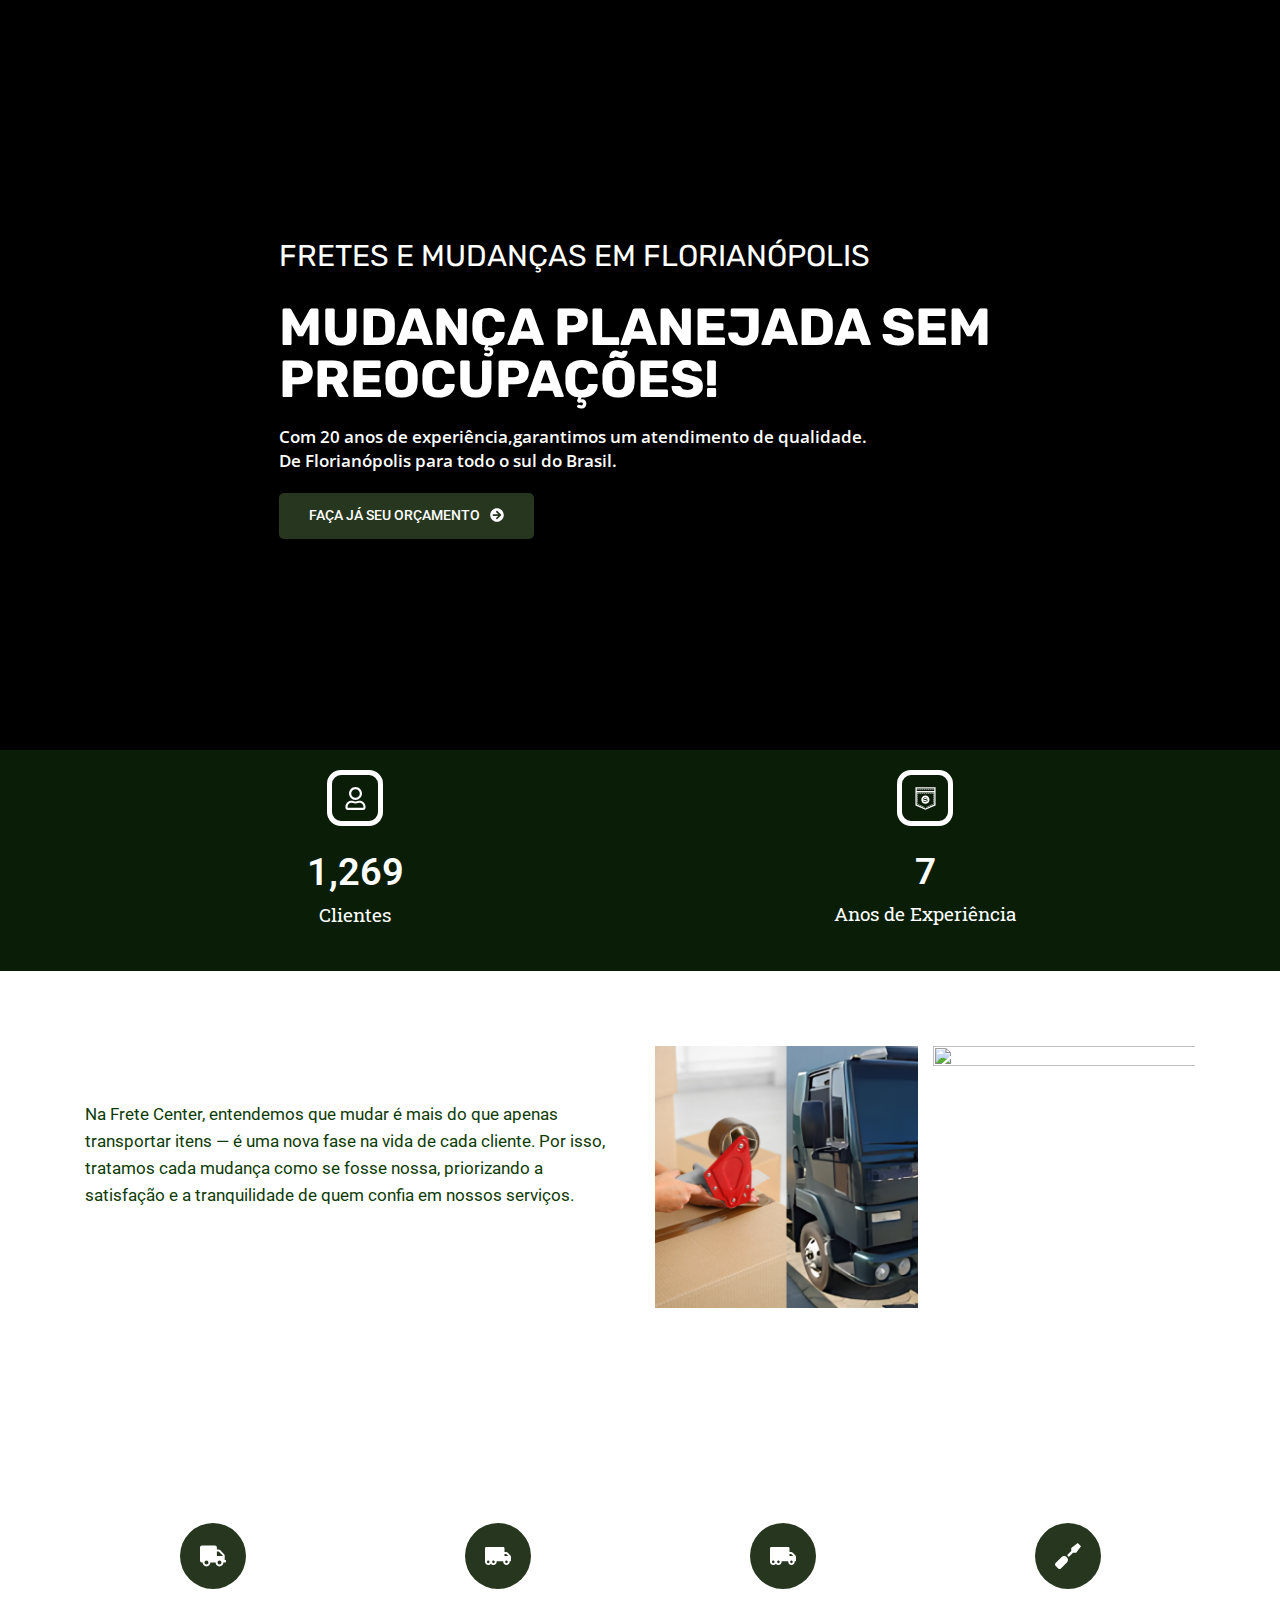
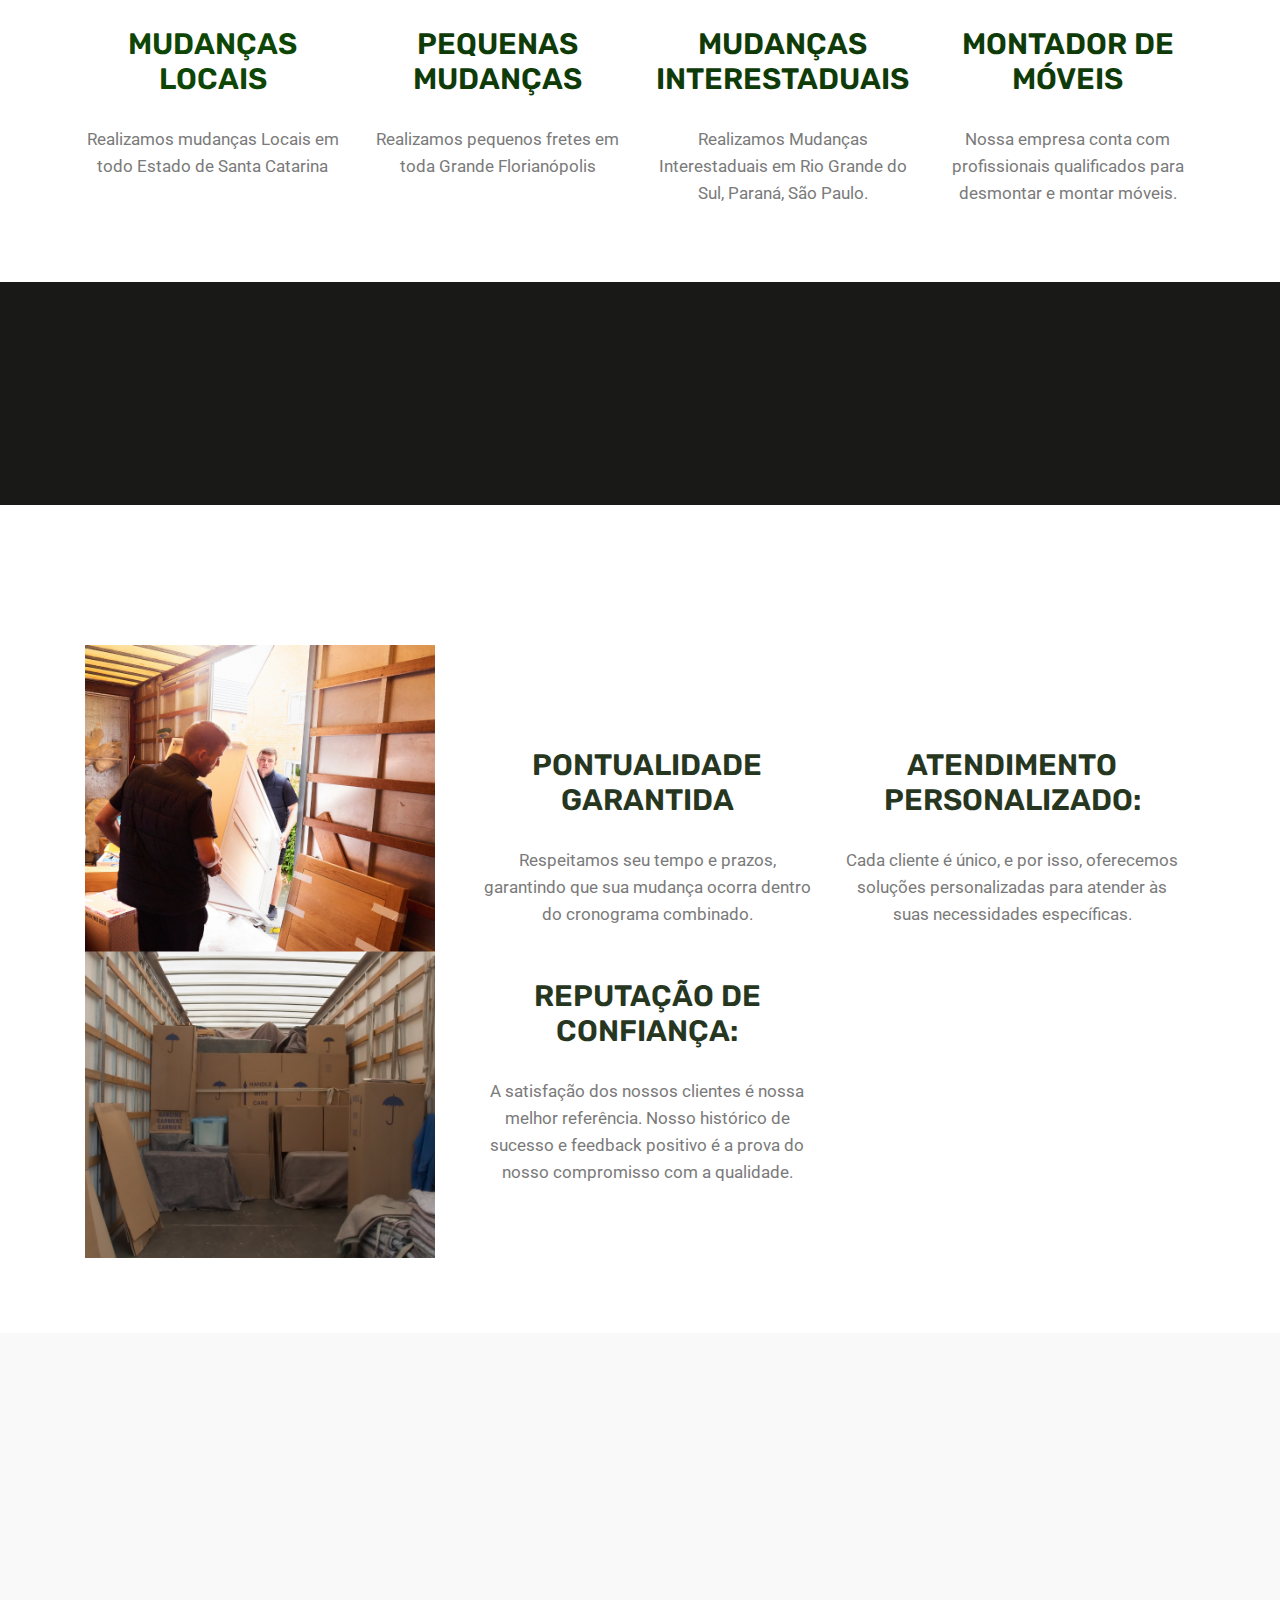
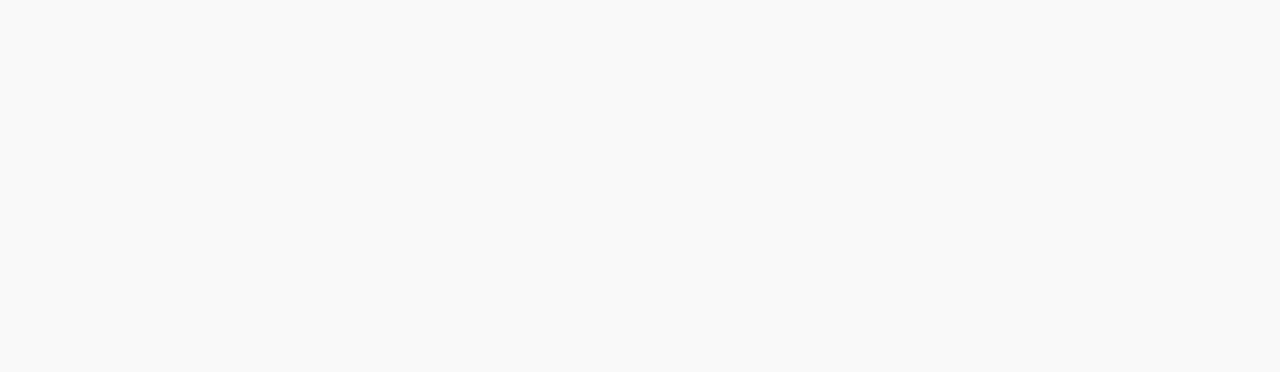
==== index.html @ ab7ad77b "Deploying" ====
<!DOCTYPE html>
<html lang="pt-BR">
<head>
	<meta charset="UTF-8">
			<title>Frete Center</title>
		<meta name="viewport" content="width=device-width, initial-scale=1">
<meta name="robots" content="max-image-preview:large">
<title>Frete Center</title>
<link rel="alternate" type="application/rss+xml" title="Feed para Frete Center &raquo;" href="/feed/">
<link rel="alternate" type="application/rss+xml" title="Feed de comentários para Frete Center &raquo;" href="/comments/feed/">
<script>
window._wpemojiSettings = {"baseUrl":"https:\/\/s.w.org\/images\/core\/emoji\/15.0.3\/72x72\/","ext":".png","svgUrl":"https:\/\/s.w.org\/images\/core\/emoji\/15.0.3\/svg\/","svgExt":".svg","source":{"concatemoji":"\/wp-includes\/js\/wp-emoji-release.min.js?ver=6.6.2"}};
/*! This file is auto-generated */
!function(i,n){var o,s,e;function c(e){try{var t={supportTests:e,timestamp:(new Date).valueOf()};sessionStorage.setItem(o,JSON.stringify(t))}catch(e){}}function p(e,t,n){e.clearRect(0,0,e.canvas.width,e.canvas.height),e.fillText(t,0,0);var t=new Uint32Array(e.getImageData(0,0,e.canvas.width,e.canvas.height).data),r=(e.clearRect(0,0,e.canvas.width,e.canvas.height),e.fillText(n,0,0),new Uint32Array(e.getImageData(0,0,e.canvas.width,e.canvas.height).data));return t.every(function(e,t){return e===r[t]})}function u(e,t,n){switch(t){case"flag":return n(e,"🏳️‍⚧️","🏳️​⚧️")?!1:!n(e,"🇺🇳","🇺​🇳")&&!n(e,"🏴󠁧󠁢󠁥󠁮󠁧󠁿","🏴​󠁧​󠁢​󠁥​󠁮​󠁧​󠁿");case"emoji":return!n(e,"🐦‍⬛","🐦​⬛")}return!1}function f(e,t,n){var r="undefined"!=typeof WorkerGlobalScope&&self instanceof WorkerGlobalScope?new OffscreenCanvas(300,150):i.createElement("canvas"),a=r.getContext("2d",{willReadFrequently:!0}),o=(a.textBaseline="top",a.font="600 32px Arial",{});return e.forEach(function(e){o[e]=t(a,e,n)}),o}function t(e){var t=i.createElement("script");t.src=e,t.defer=!0,i.head.appendChild(t)}"undefined"!=typeof Promise&&(o="wpEmojiSettingsSupports",s=["flag","emoji"],n.supports={everything:!0,everythingExceptFlag:!0},e=new Promise(function(e){i.addEventListener("DOMContentLoaded",e,{once:!0})}),new Promise(function(t){var n=function(){try{var e=JSON.parse(sessionStorage.getItem(o));if("object"==typeof e&&"number"==typeof e.timestamp&&(new Date).valueOf()<e.timestamp+604800&&"object"==typeof e.supportTests)return e.supportTests}catch(e){}return null}();if(!n){if("undefined"!=typeof Worker&&"undefined"!=typeof OffscreenCanvas&&"undefined"!=typeof URL&&URL.createObjectURL&&"undefined"!=typeof Blob)try{var e="postMessage("+f.toString()+"("+[JSON.stringify(s),u.toString(),p.toString()].join(",")+"));",r=new Blob([e],{type:"text/javascript"}),a=new Worker(URL.createObjectURL(r),{name:"wpTestEmojiSupports"});return void(a.onmessage=function(e){c(n=e.data),a.terminate(),t(n)})}catch(e){}c(n=f(s,u,p))}t(n)}).then(function(e){for(var t in e)n.supports[t]=e[t],n.supports.everything=n.supports.everything&&n.supports[t],"flag"!==t&&(n.supports.everythingExceptFlag=n.supports.everythingExceptFlag&&n.supports[t]);n.supports.everythingExceptFlag=n.supports.everythingExceptFlag&&!n.supports.flag,n.DOMReady=!1,n.readyCallback=function(){n.DOMReady=!0}}).then(function(){return e}).then(function(){var e;n.supports.everything||(n.readyCallback(),(e=n.source||{}).concatemoji?t(e.concatemoji):e.wpemoji&&e.twemoji&&(t(e.twemoji),t(e.wpemoji)))}))}((window,document),window._wpemojiSettings);
</script>
<style id="wp-emoji-styles-inline-css">img.wp-smiley, img.emoji {
		display: inline !important;
		border: none !important;
		box-shadow: none !important;
		height: 1em !important;
		width: 1em !important;
		margin: 0 0.07em !important;
		vertical-align: -0.1em !important;
		background: none !important;
		padding: 0 !important;
	}</style>
<style id="wp-block-library-inline-css">:root{--wp-admin-theme-color:#007cba;--wp-admin-theme-color--rgb:0,124,186;--wp-admin-theme-color-darker-10:#006ba1;--wp-admin-theme-color-darker-10--rgb:0,107,161;--wp-admin-theme-color-darker-20:#005a87;--wp-admin-theme-color-darker-20--rgb:0,90,135;--wp-admin-border-width-focus:2px;--wp-block-synced-color:#7a00df;--wp-block-synced-color--rgb:122,0,223;--wp-bound-block-color:var(--wp-block-synced-color)}@media (min-resolution:192dpi){:root{--wp-admin-border-width-focus:1.5px}}.wp-element-button{cursor:pointer}:root{--wp--preset--font-size--normal:16px;--wp--preset--font-size--huge:42px}:root .has-very-light-gray-background-color{background-color:#eee}:root .has-very-dark-gray-background-color{background-color:#313131}:root .has-very-light-gray-color{color:#eee}:root .has-very-dark-gray-color{color:#313131}:root .has-vivid-green-cyan-to-vivid-cyan-blue-gradient-background{background:linear-gradient(135deg,#00d084,#0693e3)}:root .has-purple-crush-gradient-background{background:linear-gradient(135deg,#34e2e4,#4721fb 50%,#ab1dfe)}:root .has-hazy-dawn-gradient-background{background:linear-gradient(135deg,#faaca8,#dad0ec)}:root .has-subdued-olive-gradient-background{background:linear-gradient(135deg,#fafae1,#67a671)}:root .has-atomic-cream-gradient-background{background:linear-gradient(135deg,#fdd79a,#004a59)}:root .has-nightshade-gradient-background{background:linear-gradient(135deg,#330968,#31cdcf)}:root .has-midnight-gradient-background{background:linear-gradient(135deg,#020381,#2874fc)}.has-regular-font-size{font-size:1em}.has-larger-font-size{font-size:2.625em}.has-normal-font-size{font-size:var(--wp--preset--font-size--normal)}.has-huge-font-size{font-size:var(--wp--preset--font-size--huge)}.has-text-align-center{text-align:center}.has-text-align-left{text-align:left}.has-text-align-right{text-align:right}#end-resizable-editor-section{display:none}.aligncenter{clear:both}.items-justified-left{justify-content:flex-start}.items-justified-center{justify-content:center}.items-justified-right{justify-content:flex-end}.items-justified-space-between{justify-content:space-between}.screen-reader-text{border:0;clip:rect(1px,1px,1px,1px);clip-path:inset(50%);height:1px;margin:-1px;overflow:hidden;padding:0;position:absolute;width:1px;word-wrap:normal!important}.screen-reader-text:focus{background-color:#ddd;clip:auto!important;clip-path:none;color:#444;display:block;font-size:1em;height:auto;left:5px;line-height:normal;padding:15px 23px 14px;text-decoration:none;top:5px;width:auto;z-index:100000}html :where(.has-border-color){border-style:solid}html :where([style*=border-top-color]){border-top-style:solid}html :where([style*=border-right-color]){border-right-style:solid}html :where([style*=border-bottom-color]){border-bottom-style:solid}html :where([style*=border-left-color]){border-left-style:solid}html :where([style*=border-width]){border-style:solid}html :where([style*=border-top-width]){border-top-style:solid}html :where([style*=border-right-width]){border-right-style:solid}html :where([style*=border-bottom-width]){border-bottom-style:solid}html :where([style*=border-left-width]){border-left-style:solid}html :where(img[class*=wp-image-]){height:auto;max-width:100%}:where(figure){margin:0 0 1em}html :where(.is-position-sticky){--wp-admin--admin-bar--position-offset:var(--wp-admin--admin-bar--height,0px)}@media screen and (max-width:600px){html :where(.is-position-sticky){--wp-admin--admin-bar--position-offset:0px}}</style>
<style id="global-styles-inline-css">:root{--wp--preset--aspect-ratio--square: 1;--wp--preset--aspect-ratio--4-3: 4/3;--wp--preset--aspect-ratio--3-4: 3/4;--wp--preset--aspect-ratio--3-2: 3/2;--wp--preset--aspect-ratio--2-3: 2/3;--wp--preset--aspect-ratio--16-9: 16/9;--wp--preset--aspect-ratio--9-16: 9/16;--wp--preset--color--black: #000000;--wp--preset--color--cyan-bluish-gray: #abb8c3;--wp--preset--color--white: #ffffff;--wp--preset--color--pale-pink: #f78da7;--wp--preset--color--vivid-red: #cf2e2e;--wp--preset--color--luminous-vivid-orange: #ff6900;--wp--preset--color--luminous-vivid-amber: #fcb900;--wp--preset--color--light-green-cyan: #7bdcb5;--wp--preset--color--vivid-green-cyan: #00d084;--wp--preset--color--pale-cyan-blue: #8ed1fc;--wp--preset--color--vivid-cyan-blue: #0693e3;--wp--preset--color--vivid-purple: #9b51e0;--wp--preset--color--base: #f9f9f9;--wp--preset--color--base-2: #ffffff;--wp--preset--color--contrast: #111111;--wp--preset--color--contrast-2: #636363;--wp--preset--color--contrast-3: #A4A4A4;--wp--preset--color--accent: #cfcabe;--wp--preset--color--accent-2: #c2a990;--wp--preset--color--accent-3: #d8613c;--wp--preset--color--accent-4: #b1c5a4;--wp--preset--color--accent-5: #b5bdbc;--wp--preset--gradient--vivid-cyan-blue-to-vivid-purple: linear-gradient(135deg,rgba(6,147,227,1) 0%,rgb(155,81,224) 100%);--wp--preset--gradient--light-green-cyan-to-vivid-green-cyan: linear-gradient(135deg,rgb(122,220,180) 0%,rgb(0,208,130) 100%);--wp--preset--gradient--luminous-vivid-amber-to-luminous-vivid-orange: linear-gradient(135deg,rgba(252,185,0,1) 0%,rgba(255,105,0,1) 100%);--wp--preset--gradient--luminous-vivid-orange-to-vivid-red: linear-gradient(135deg,rgba(255,105,0,1) 0%,rgb(207,46,46) 100%);--wp--preset--gradient--very-light-gray-to-cyan-bluish-gray: linear-gradient(135deg,rgb(238,238,238) 0%,rgb(169,184,195) 100%);--wp--preset--gradient--cool-to-warm-spectrum: linear-gradient(135deg,rgb(74,234,220) 0%,rgb(151,120,209) 20%,rgb(207,42,186) 40%,rgb(238,44,130) 60%,rgb(251,105,98) 80%,rgb(254,248,76) 100%);--wp--preset--gradient--blush-light-purple: linear-gradient(135deg,rgb(255,206,236) 0%,rgb(152,150,240) 100%);--wp--preset--gradient--blush-bordeaux: linear-gradient(135deg,rgb(254,205,165) 0%,rgb(254,45,45) 50%,rgb(107,0,62) 100%);--wp--preset--gradient--luminous-dusk: linear-gradient(135deg,rgb(255,203,112) 0%,rgb(199,81,192) 50%,rgb(65,88,208) 100%);--wp--preset--gradient--pale-ocean: linear-gradient(135deg,rgb(255,245,203) 0%,rgb(182,227,212) 50%,rgb(51,167,181) 100%);--wp--preset--gradient--electric-grass: linear-gradient(135deg,rgb(202,248,128) 0%,rgb(113,206,126) 100%);--wp--preset--gradient--midnight: linear-gradient(135deg,rgb(2,3,129) 0%,rgb(40,116,252) 100%);--wp--preset--gradient--gradient-1: linear-gradient(to bottom, #cfcabe 0%, #F9F9F9 100%);--wp--preset--gradient--gradient-2: linear-gradient(to bottom, #C2A990 0%, #F9F9F9 100%);--wp--preset--gradient--gradient-3: linear-gradient(to bottom, #D8613C 0%, #F9F9F9 100%);--wp--preset--gradient--gradient-4: linear-gradient(to bottom, #B1C5A4 0%, #F9F9F9 100%);--wp--preset--gradient--gradient-5: linear-gradient(to bottom, #B5BDBC 0%, #F9F9F9 100%);--wp--preset--gradient--gradient-6: linear-gradient(to bottom, #A4A4A4 0%, #F9F9F9 100%);--wp--preset--gradient--gradient-7: linear-gradient(to bottom, #cfcabe 50%, #F9F9F9 50%);--wp--preset--gradient--gradient-8: linear-gradient(to bottom, #C2A990 50%, #F9F9F9 50%);--wp--preset--gradient--gradient-9: linear-gradient(to bottom, #D8613C 50%, #F9F9F9 50%);--wp--preset--gradient--gradient-10: linear-gradient(to bottom, #B1C5A4 50%, #F9F9F9 50%);--wp--preset--gradient--gradient-11: linear-gradient(to bottom, #B5BDBC 50%, #F9F9F9 50%);--wp--preset--gradient--gradient-12: linear-gradient(to bottom, #A4A4A4 50%, #F9F9F9 50%);--wp--preset--font-size--small: 0.9rem;--wp--preset--font-size--medium: 1.05rem;--wp--preset--font-size--large: clamp(1.39rem, 1.39rem + ((1vw - 0.2rem) * 0.767), 1.85rem);--wp--preset--font-size--x-large: clamp(1.85rem, 1.85rem + ((1vw - 0.2rem) * 1.083), 2.5rem);--wp--preset--font-size--xx-large: clamp(2.5rem, 2.5rem + ((1vw - 0.2rem) * 1.283), 3.27rem);--wp--preset--font-family--body: "Inter", sans-serif;--wp--preset--font-family--heading: Cardo;--wp--preset--font-family--system-sans-serif: -apple-system, BlinkMacSystemFont, avenir next, avenir, segoe ui, helvetica neue, helvetica, Cantarell, Ubuntu, roboto, noto, arial, sans-serif;--wp--preset--font-family--system-serif: Iowan Old Style, Apple Garamond, Baskerville, Times New Roman, Droid Serif, Times, Source Serif Pro, serif, Apple Color Emoji, Segoe UI Emoji, Segoe UI Symbol;--wp--preset--spacing--20: min(1.5rem, 2vw);--wp--preset--spacing--30: min(2.5rem, 3vw);--wp--preset--spacing--40: min(4rem, 5vw);--wp--preset--spacing--50: min(6.5rem, 8vw);--wp--preset--spacing--60: min(10.5rem, 13vw);--wp--preset--spacing--70: 3.38rem;--wp--preset--spacing--80: 5.06rem;--wp--preset--spacing--10: 1rem;--wp--preset--shadow--natural: 6px 6px 9px rgba(0, 0, 0, 0.2);--wp--preset--shadow--deep: 12px 12px 50px rgba(0, 0, 0, 0.4);--wp--preset--shadow--sharp: 6px 6px 0px rgba(0, 0, 0, 0.2);--wp--preset--shadow--outlined: 6px 6px 0px -3px rgba(255, 255, 255, 1), 6px 6px rgba(0, 0, 0, 1);--wp--preset--shadow--crisp: 6px 6px 0px rgba(0, 0, 0, 1);}:root { --wp--style--global--content-size: 620px;--wp--style--global--wide-size: 1280px; }:where(body) { margin: 0; }.wp-site-blocks { padding-top: var(--wp--style--root--padding-top); padding-bottom: var(--wp--style--root--padding-bottom); }.has-global-padding { padding-right: var(--wp--style--root--padding-right); padding-left: var(--wp--style--root--padding-left); }.has-global-padding > .alignfull { margin-right: calc(var(--wp--style--root--padding-right) * -1); margin-left: calc(var(--wp--style--root--padding-left) * -1); }.has-global-padding :where(:not(.alignfull.is-layout-flow) > .has-global-padding:not(.wp-block-block, .alignfull)) { padding-right: 0; padding-left: 0; }.has-global-padding :where(:not(.alignfull.is-layout-flow) > .has-global-padding:not(.wp-block-block, .alignfull)) > .alignfull { margin-left: 0; margin-right: 0; }.wp-site-blocks > .alignleft { float: left; margin-right: 2em; }.wp-site-blocks > .alignright { float: right; margin-left: 2em; }.wp-site-blocks > .aligncenter { justify-content: center; margin-left: auto; margin-right: auto; }:where(.wp-site-blocks) > * { margin-block-start: 1.2rem; margin-block-end: 0; }:where(.wp-site-blocks) > :first-child { margin-block-start: 0; }:where(.wp-site-blocks) > :last-child { margin-block-end: 0; }:root { --wp--style--block-gap: 1.2rem; }:root :where(.is-layout-flow) > :first-child{margin-block-start: 0;}:root :where(.is-layout-flow) > :last-child{margin-block-end: 0;}:root :where(.is-layout-flow) > *{margin-block-start: 1.2rem;margin-block-end: 0;}:root :where(.is-layout-constrained) > :first-child{margin-block-start: 0;}:root :where(.is-layout-constrained) > :last-child{margin-block-end: 0;}:root :where(.is-layout-constrained) > *{margin-block-start: 1.2rem;margin-block-end: 0;}:root :where(.is-layout-flex){gap: 1.2rem;}:root :where(.is-layout-grid){gap: 1.2rem;}.is-layout-flow > .alignleft{float: left;margin-inline-start: 0;margin-inline-end: 2em;}.is-layout-flow > .alignright{float: right;margin-inline-start: 2em;margin-inline-end: 0;}.is-layout-flow > .aligncenter{margin-left: auto !important;margin-right: auto !important;}.is-layout-constrained > .alignleft{float: left;margin-inline-start: 0;margin-inline-end: 2em;}.is-layout-constrained > .alignright{float: right;margin-inline-start: 2em;margin-inline-end: 0;}.is-layout-constrained > .aligncenter{margin-left: auto !important;margin-right: auto !important;}.is-layout-constrained > :where(:not(.alignleft):not(.alignright):not(.alignfull)){max-width: var(--wp--style--global--content-size);margin-left: auto !important;margin-right: auto !important;}.is-layout-constrained > .alignwide{max-width: var(--wp--style--global--wide-size);}body .is-layout-flex{display: flex;}.is-layout-flex{flex-wrap: wrap;align-items: center;}.is-layout-flex > :is(*, div){margin: 0;}body .is-layout-grid{display: grid;}.is-layout-grid > :is(*, div){margin: 0;}body{background-color: var(--wp--preset--color--base);color: var(--wp--preset--color--contrast);font-family: var(--wp--preset--font-family--body);font-size: var(--wp--preset--font-size--medium);font-style: normal;font-weight: 400;line-height: 1.55;--wp--style--root--padding-top: 0px;--wp--style--root--padding-right: var(--wp--preset--spacing--50);--wp--style--root--padding-bottom: 0px;--wp--style--root--padding-left: var(--wp--preset--spacing--50);}a:where(:not(.wp-element-button)){color: var(--wp--preset--color--contrast);text-decoration: underline;}:root :where(a:where(:not(.wp-element-button)):hover){text-decoration: none;}h1, h2, h3, h4, h5, h6{color: var(--wp--preset--color--contrast);font-family: var(--wp--preset--font-family--heading);font-weight: 400;line-height: 1.2;}h1{font-size: var(--wp--preset--font-size--xx-large);line-height: 1.15;}h2{font-size: var(--wp--preset--font-size--x-large);}h3{font-size: var(--wp--preset--font-size--large);}h4{font-size: clamp(1.1rem, 1.1rem + ((1vw - 0.2rem) * 0.767), 1.5rem);}h5{font-size: var(--wp--preset--font-size--medium);}h6{font-size: var(--wp--preset--font-size--small);}:root :where(.wp-element-button, .wp-block-button__link){background-color: var(--wp--preset--color--contrast);border-radius: .33rem;border-color: var(--wp--preset--color--contrast);border-width: 0;color: var(--wp--preset--color--base);font-family: inherit;font-size: var(--wp--preset--font-size--small);font-style: normal;font-weight: 500;line-height: inherit;padding-top: 0.6rem;padding-right: 1rem;padding-bottom: 0.6rem;padding-left: 1rem;text-decoration: none;}:root :where(.wp-element-button:hover, .wp-block-button__link:hover){background-color: var(--wp--preset--color--contrast-2);border-color: var(--wp--preset--color--contrast-2);color: var(--wp--preset--color--base);}:root :where(.wp-element-button:focus, .wp-block-button__link:focus){background-color: var(--wp--preset--color--contrast-2);border-color: var(--wp--preset--color--contrast-2);color: var(--wp--preset--color--base);outline-color: var(--wp--preset--color--contrast);outline-offset: 2px;}:root :where(.wp-element-button:active, .wp-block-button__link:active){background-color: var(--wp--preset--color--contrast);color: var(--wp--preset--color--base);}:root :where(.wp-element-caption, .wp-block-audio figcaption, .wp-block-embed figcaption, .wp-block-gallery figcaption, .wp-block-image figcaption, .wp-block-table figcaption, .wp-block-video figcaption){color: var(--wp--preset--color--contrast-2);font-family: var(--wp--preset--font-family--body);font-size: 0.8rem;}.has-black-color{color: var(--wp--preset--color--black) !important;}.has-cyan-bluish-gray-color{color: var(--wp--preset--color--cyan-bluish-gray) !important;}.has-white-color{color: var(--wp--preset--color--white) !important;}.has-pale-pink-color{color: var(--wp--preset--color--pale-pink) !important;}.has-vivid-red-color{color: var(--wp--preset--color--vivid-red) !important;}.has-luminous-vivid-orange-color{color: var(--wp--preset--color--luminous-vivid-orange) !important;}.has-luminous-vivid-amber-color{color: var(--wp--preset--color--luminous-vivid-amber) !important;}.has-light-green-cyan-color{color: var(--wp--preset--color--light-green-cyan) !important;}.has-vivid-green-cyan-color{color: var(--wp--preset--color--vivid-green-cyan) !important;}.has-pale-cyan-blue-color{color: var(--wp--preset--color--pale-cyan-blue) !important;}.has-vivid-cyan-blue-color{color: var(--wp--preset--color--vivid-cyan-blue) !important;}.has-vivid-purple-color{color: var(--wp--preset--color--vivid-purple) !important;}.has-base-color{color: var(--wp--preset--color--base) !important;}.has-base-2-color{color: var(--wp--preset--color--base-2) !important;}.has-contrast-color{color: var(--wp--preset--color--contrast) !important;}.has-contrast-2-color{color: var(--wp--preset--color--contrast-2) !important;}.has-contrast-3-color{color: var(--wp--preset--color--contrast-3) !important;}.has-accent-color{color: var(--wp--preset--color--accent) !important;}.has-accent-2-color{color: var(--wp--preset--color--accent-2) !important;}.has-accent-3-color{color: var(--wp--preset--color--accent-3) !important;}.has-accent-4-color{color: var(--wp--preset--color--accent-4) !important;}.has-accent-5-color{color: var(--wp--preset--color--accent-5) !important;}.has-black-background-color{background-color: var(--wp--preset--color--black) !important;}.has-cyan-bluish-gray-background-color{background-color: var(--wp--preset--color--cyan-bluish-gray) !important;}.has-white-background-color{background-color: var(--wp--preset--color--white) !important;}.has-pale-pink-background-color{background-color: var(--wp--preset--color--pale-pink) !important;}.has-vivid-red-background-color{background-color: var(--wp--preset--color--vivid-red) !important;}.has-luminous-vivid-orange-background-color{background-color: var(--wp--preset--color--luminous-vivid-orange) !important;}.has-luminous-vivid-amber-background-color{background-color: var(--wp--preset--color--luminous-vivid-amber) !important;}.has-light-green-cyan-background-color{background-color: var(--wp--preset--color--light-green-cyan) !important;}.has-vivid-green-cyan-background-color{background-color: var(--wp--preset--color--vivid-green-cyan) !important;}.has-pale-cyan-blue-background-color{background-color: var(--wp--preset--color--pale-cyan-blue) !important;}.has-vivid-cyan-blue-background-color{background-color: var(--wp--preset--color--vivid-cyan-blue) !important;}.has-vivid-purple-background-color{background-color: var(--wp--preset--color--vivid-purple) !important;}.has-base-background-color{background-color: var(--wp--preset--color--base) !important;}.has-base-2-background-color{background-color: var(--wp--preset--color--base-2) !important;}.has-contrast-background-color{background-color: var(--wp--preset--color--contrast) !important;}.has-contrast-2-background-color{background-color: var(--wp--preset--color--contrast-2) !important;}.has-contrast-3-background-color{background-color: var(--wp--preset--color--contrast-3) !important;}.has-accent-background-color{background-color: var(--wp--preset--color--accent) !important;}.has-accent-2-background-color{background-color: var(--wp--preset--color--accent-2) !important;}.has-accent-3-background-color{background-color: var(--wp--preset--color--accent-3) !important;}.has-accent-4-background-color{background-color: var(--wp--preset--color--accent-4) !important;}.has-accent-5-background-color{background-color: var(--wp--preset--color--accent-5) !important;}.has-black-border-color{border-color: var(--wp--preset--color--black) !important;}.has-cyan-bluish-gray-border-color{border-color: var(--wp--preset--color--cyan-bluish-gray) !important;}.has-white-border-color{border-color: var(--wp--preset--color--white) !important;}.has-pale-pink-border-color{border-color: var(--wp--preset--color--pale-pink) !important;}.has-vivid-red-border-color{border-color: var(--wp--preset--color--vivid-red) !important;}.has-luminous-vivid-orange-border-color{border-color: var(--wp--preset--color--luminous-vivid-orange) !important;}.has-luminous-vivid-amber-border-color{border-color: var(--wp--preset--color--luminous-vivid-amber) !important;}.has-light-green-cyan-border-color{border-color: var(--wp--preset--color--light-green-cyan) !important;}.has-vivid-green-cyan-border-color{border-color: var(--wp--preset--color--vivid-green-cyan) !important;}.has-pale-cyan-blue-border-color{border-color: var(--wp--preset--color--pale-cyan-blue) !important;}.has-vivid-cyan-blue-border-color{border-color: var(--wp--preset--color--vivid-cyan-blue) !important;}.has-vivid-purple-border-color{border-color: var(--wp--preset--color--vivid-purple) !important;}.has-base-border-color{border-color: var(--wp--preset--color--base) !important;}.has-base-2-border-color{border-color: var(--wp--preset--color--base-2) !important;}.has-contrast-border-color{border-color: var(--wp--preset--color--contrast) !important;}.has-contrast-2-border-color{border-color: var(--wp--preset--color--contrast-2) !important;}.has-contrast-3-border-color{border-color: var(--wp--preset--color--contrast-3) !important;}.has-accent-border-color{border-color: var(--wp--preset--color--accent) !important;}.has-accent-2-border-color{border-color: var(--wp--preset--color--accent-2) !important;}.has-accent-3-border-color{border-color: var(--wp--preset--color--accent-3) !important;}.has-accent-4-border-color{border-color: var(--wp--preset--color--accent-4) !important;}.has-accent-5-border-color{border-color: var(--wp--preset--color--accent-5) !important;}.has-vivid-cyan-blue-to-vivid-purple-gradient-background{background: var(--wp--preset--gradient--vivid-cyan-blue-to-vivid-purple) !important;}.has-light-green-cyan-to-vivid-green-cyan-gradient-background{background: var(--wp--preset--gradient--light-green-cyan-to-vivid-green-cyan) !important;}.has-luminous-vivid-amber-to-luminous-vivid-orange-gradient-background{background: var(--wp--preset--gradient--luminous-vivid-amber-to-luminous-vivid-orange) !important;}.has-luminous-vivid-orange-to-vivid-red-gradient-background{background: var(--wp--preset--gradient--luminous-vivid-orange-to-vivid-red) !important;}.has-very-light-gray-to-cyan-bluish-gray-gradient-background{background: var(--wp--preset--gradient--very-light-gray-to-cyan-bluish-gray) !important;}.has-cool-to-warm-spectrum-gradient-background{background: var(--wp--preset--gradient--cool-to-warm-spectrum) !important;}.has-blush-light-purple-gradient-background{background: var(--wp--preset--gradient--blush-light-purple) !important;}.has-blush-bordeaux-gradient-background{background: var(--wp--preset--gradient--blush-bordeaux) !important;}.has-luminous-dusk-gradient-background{background: var(--wp--preset--gradient--luminous-dusk) !important;}.has-pale-ocean-gradient-background{background: var(--wp--preset--gradient--pale-ocean) !important;}.has-electric-grass-gradient-background{background: var(--wp--preset--gradient--electric-grass) !important;}.has-midnight-gradient-background{background: var(--wp--preset--gradient--midnight) !important;}.has-gradient-1-gradient-background{background: var(--wp--preset--gradient--gradient-1) !important;}.has-gradient-2-gradient-background{background: var(--wp--preset--gradient--gradient-2) !important;}.has-gradient-3-gradient-background{background: var(--wp--preset--gradient--gradient-3) !important;}.has-gradient-4-gradient-background{background: var(--wp--preset--gradient--gradient-4) !important;}.has-gradient-5-gradient-background{background: var(--wp--preset--gradient--gradient-5) !important;}.has-gradient-6-gradient-background{background: var(--wp--preset--gradient--gradient-6) !important;}.has-gradient-7-gradient-background{background: var(--wp--preset--gradient--gradient-7) !important;}.has-gradient-8-gradient-background{background: var(--wp--preset--gradient--gradient-8) !important;}.has-gradient-9-gradient-background{background: var(--wp--preset--gradient--gradient-9) !important;}.has-gradient-10-gradient-background{background: var(--wp--preset--gradient--gradient-10) !important;}.has-gradient-11-gradient-background{background: var(--wp--preset--gradient--gradient-11) !important;}.has-gradient-12-gradient-background{background: var(--wp--preset--gradient--gradient-12) !important;}.has-small-font-size{font-size: var(--wp--preset--font-size--small) !important;}.has-medium-font-size{font-size: var(--wp--preset--font-size--medium) !important;}.has-large-font-size{font-size: var(--wp--preset--font-size--large) !important;}.has-x-large-font-size{font-size: var(--wp--preset--font-size--x-large) !important;}.has-xx-large-font-size{font-size: var(--wp--preset--font-size--xx-large) !important;}.has-body-font-family{font-family: var(--wp--preset--font-family--body) !important;}.has-heading-font-family{font-family: var(--wp--preset--font-family--heading) !important;}.has-system-sans-serif-font-family{font-family: var(--wp--preset--font-family--system-sans-serif) !important;}.has-system-serif-font-family{font-family: var(--wp--preset--font-family--system-serif) !important;}
:where(.wp-site-blocks *:focus){outline-width:2px;outline-style:solid}:root :where(.wp-block-calendar.wp-block-calendar table:where(:not(.has-text-color)) th){background-color:var(--wp--preset--color--contrast-2);color:var(--wp--preset--color--base);border-color:var(--wp--preset--color--contrast-2)}:root :where(.wp-block-calendar table:where(:not(.has-text-color)) td){border-color:var(--wp--preset--color--contrast-2)}:root :where(.wp-block-categories){list-style-type:none;}:root :where(.wp-block-categories li){margin-bottom: 0.5rem;}:root :where(.wp-block-post-comments-form textarea, .wp-block-post-comments-form input){border-radius:.33rem}:root :where(.wp-block-loginout input){border-radius:.33rem;padding:calc(0.667em + 2px);border:1px solid #949494;}:root :where(.wp-block-post-terms .wp-block-post-terms__prefix){color: var(--wp--preset--color--contrast-2);}:root :where(.wp-block-query-title span){font-style: italic;}:root :where(.wp-block-quote :where(p)){margin-block-start:0;margin-block-end:calc(var(--wp--preset--spacing--10) + 0.5rem);}:root :where(.wp-block-quote :where(:last-child)){margin-block-end:0;}:root :where(.wp-block-quote.has-text-align-right.is-style-plain, .rtl .is-style-plain.wp-block-quote:not(.has-text-align-center):not(.has-text-align-left)){border-width: 0 2px 0 0;padding-left:calc(var(--wp--preset--spacing--20) + 0.5rem);padding-right:calc(var(--wp--preset--spacing--20) + 0.5rem);}:root :where(.wp-block-quote.has-text-align-left.is-style-plain, body:not(.rtl) .is-style-plain.wp-block-quote:not(.has-text-align-center):not(.has-text-align-right)){border-width: 0 0 0 2px;padding-left:calc(var(--wp--preset--spacing--20) + 0.5rem);padding-right:calc(var(--wp--preset--spacing--20) + 0.5rem)}:root :where(.wp-block-search .wp-block-search__input){border-radius:.33rem}:root :where(.wp-block-separator){}:root :where(.wp-block-separator:not(.is-style-wide):not(.is-style-dots):not(.alignwide):not(.alignfull)){width: var(--wp--preset--spacing--60)}</style>
<style id="wp-block-template-skip-link-inline-css">.skip-link.screen-reader-text {
			border: 0;
			clip: rect(1px,1px,1px,1px);
			clip-path: inset(50%);
			height: 1px;
			margin: -1px;
			overflow: hidden;
			padding: 0;
			position: absolute !important;
			width: 1px;
			word-wrap: normal !important;
		}

		.skip-link.screen-reader-text:focus {
			background-color: #eee;
			clip: auto !important;
			clip-path: none;
			color: #444;
			display: block;
			font-size: 1em;
			height: auto;
			left: 5px;
			line-height: normal;
			padding: 15px 23px 14px;
			text-decoration: none;
			top: 5px;
			width: auto;
			z-index: 100000;
		}</style>
<link rel="stylesheet" id="elementor-frontend-css" href="/wp-content/plugins/elementor/assets/css/frontend.min.css?ver=3.25.3" media="all">
<link rel="stylesheet" id="swiper-css" href="/wp-content/plugins/elementor/assets/lib/swiper/v8/css/swiper.min.css?ver=8.4.5" media="all">
<link rel="stylesheet" id="e-swiper-css" href="/wp-content/plugins/elementor/assets/css/conditionals/e-swiper.min.css?ver=3.25.3" media="all">
<link rel="stylesheet" id="elementor-post-6-css" href="/wp-content/uploads/elementor/css/post-6.css?ver=1730384323" media="all">
<link rel="stylesheet" id="elementor-post-7-css" href="/wp-content/uploads/elementor/css/post-7.css?ver=1730384323" media="all">
<link rel="stylesheet" id="google-fonts-1-css" href="https://fonts.googleapis.com/css?family=Roboto%3A100%2C100italic%2C200%2C200italic%2C300%2C300italic%2C400%2C400italic%2C500%2C500italic%2C600%2C600italic%2C700%2C700italic%2C800%2C800italic%2C900%2C900italic%7CRoboto+Slab%3A100%2C100italic%2C200%2C200italic%2C300%2C300italic%2C400%2C400italic%2C500%2C500italic%2C600%2C600italic%2C700%2C700italic%2C800%2C800italic%2C900%2C900italic%7CRubik%3A100%2C100italic%2C200%2C200italic%2C300%2C300italic%2C400%2C400italic%2C500%2C500italic%2C600%2C600italic%2C700%2C700italic%2C800%2C800italic%2C900%2C900italic%7COpen+Sans%3A100%2C100italic%2C200%2C200italic%2C300%2C300italic%2C400%2C400italic%2C500%2C500italic%2C600%2C600italic%2C700%2C700italic%2C800%2C800italic%2C900%2C900italic%7CKoHo%3A100%2C100italic%2C200%2C200italic%2C300%2C300italic%2C400%2C400italic%2C500%2C500italic%2C600%2C600italic%2C700%2C700italic%2C800%2C800italic%2C900%2C900italic%7CMontserrat%3A100%2C100italic%2C200%2C200italic%2C300%2C300italic%2C400%2C400italic%2C500%2C500italic%2C600%2C600italic%2C700%2C700italic%2C800%2C800italic%2C900%2C900italic&#038;display=swap&#038;ver=6.6.2" media="all">
<link rel="preconnect" href="https://fonts.gstatic.com/" crossorigin>
<link rel="https://api.w.org/" href="/wp-json/">
<link rel="alternate" title="JSON" type="application/json" href="/wp-json/wp/v2/pages/7">
<link rel="EditURI" type="application/rsd+xml" title="RSD" href="/xmlrpc.php?rsd">
<meta name="generator" content="WordPress 6.6.2">
<link rel="canonical" href="/">
<link rel="shortlink" href="/">
<link rel="alternate" title="oEmbed (JSON)" type="application/json+oembed" href="/wp-json/oembed/1.0/embed?url=%2F">
<link rel="alternate" title="oEmbed (XML)" type="text/xml+oembed" href="/wp-json/oembed/1.0/embed?url=%2F#038;format=xml">
<meta name="generator" content="Elementor 3.25.3; features: e_font_icon_svg, additional_custom_breakpoints, e_optimized_control_loading, e_element_cache; settings: css_print_method-external, google_font-enabled, font_display-swap">
			<style>.e-con.e-parent:nth-of-type(n+4):not(.e-lazyloaded):not(.e-no-lazyload),
				.e-con.e-parent:nth-of-type(n+4):not(.e-lazyloaded):not(.e-no-lazyload) * {
					background-image: none !important;
				}
				@media screen and (max-height: 1024px) {
					.e-con.e-parent:nth-of-type(n+3):not(.e-lazyloaded):not(.e-no-lazyload),
					.e-con.e-parent:nth-of-type(n+3):not(.e-lazyloaded):not(.e-no-lazyload) * {
						background-image: none !important;
					}
				}
				@media screen and (max-height: 640px) {
					.e-con.e-parent:nth-of-type(n+2):not(.e-lazyloaded):not(.e-no-lazyload),
					.e-con.e-parent:nth-of-type(n+2):not(.e-lazyloaded):not(.e-no-lazyload) * {
						background-image: none !important;
					}
				}</style>
			<style id="wp-fonts-local">@font-face{font-family:Inter;font-style:normal;font-weight:300 900;font-display:fallback;src:url('/wp-content/themes/twentytwentyfour/assets/fonts/inter/Inter-VariableFont_slnt,wght.woff2') format('woff2');font-stretch:normal;}
@font-face{font-family:Cardo;font-style:normal;font-weight:400;font-display:fallback;src:url('/wp-content/themes/twentytwentyfour/assets/fonts/cardo/cardo_normal_400.woff2') format('woff2');}
@font-face{font-family:Cardo;font-style:italic;font-weight:400;font-display:fallback;src:url('/wp-content/themes/twentytwentyfour/assets/fonts/cardo/cardo_italic_400.woff2') format('woff2');}
@font-face{font-family:Cardo;font-style:normal;font-weight:700;font-display:fallback;src:url('/wp-content/themes/twentytwentyfour/assets/fonts/cardo/cardo_normal_700.woff2') format('woff2');}</style>
	<meta name="viewport" content="width=device-width, initial-scale=1.0, viewport-fit=cover">
</head>
<body class="home page-template page-template-elementor_canvas page page-id-7 wp-embed-responsive elementor-default elementor-template-canvas elementor-kit-6 elementor-page elementor-page-7">
			<div data-elementor-type="wp-page" data-elementor-id="7" class="elementor elementor-7">
						<header class="elementor-section elementor-top-section elementor-element elementor-element-22c9c7cb elementor-section-height-min-height elementor-section-content-middle elementor-section-boxed elementor-section-height-default elementor-section-items-middle" data-id="22c9c7cb" data-element_type="section" data-settings="{&quot;background_background&quot;:&quot;classic&quot;,&quot;animation&quot;:&quot;none&quot;}">
							<div class="elementor-background-overlay"></div>
							<div class="elementor-container elementor-column-gap-extended">
					<div class="elementor-column elementor-col-100 elementor-top-column elementor-element elementor-element-39984371" data-id="39984371" data-element_type="column">
			<div class="elementor-widget-wrap elementor-element-populated">
						<div class="elementor-element elementor-element-7dca60dc elementor-widget elementor-widget-text-editor" data-id="7dca60dc" data-element_type="widget" data-settings="{&quot;_animation&quot;:&quot;none&quot;}" data-widget_type="text-editor.default">
				<div class="elementor-widget-container">
							<p>Fretes e Mudanças em Florianópolis</p>						</div>
				</div>
				<div class="elementor-element elementor-element-49b61fba elementor-widget elementor-widget-heading" data-id="49b61fba" data-element_type="widget" data-settings="{&quot;_animation&quot;:&quot;none&quot;,&quot;_animation_delay&quot;:200}" data-widget_type="heading.default">
				<div class="elementor-widget-container">
			<h1 class="elementor-heading-title elementor-size-default">Mudança planejada sem preocupações!</h1>		</div>
				</div>
				<div class="elementor-element elementor-element-32fb74ee elementor-widget-mobile__width-initial elementor-hidden-mobile elementor-widget elementor-widget-heading" data-id="32fb74ee" data-element_type="widget" data-widget_type="heading.default">
				<div class="elementor-widget-container">
			<h2 class="elementor-heading-title elementor-size-default">Com 20 anos de experiência,garantimos um atendimento de qualidade. <br>
De Florianópolis para todo o sul do Brasil.</h2>		</div>
				</div>
				<div class="elementor-element elementor-element-633f1543 elementor-widget-mobile__width-initial elementor-hidden-desktop elementor-hidden-tablet elementor-widget elementor-widget-heading" data-id="633f1543" data-element_type="widget" data-widget_type="heading.default">
				<div class="elementor-widget-container">
			<h2 class="elementor-heading-title elementor-size-default">Com 20 anos de experiência,garantimos um atendimento de qualidade. 
De Florianópolis para todo o sul do Brasil.</h2>		</div>
				</div>
				<div class="elementor-element elementor-element-4e45cca7 elementor-align-left elementor-invisible elementor-widget elementor-widget-button" data-id="4e45cca7" data-element_type="widget" data-settings="{&quot;_animation&quot;:&quot;fadeInUp&quot;,&quot;_animation_delay&quot;:600}" data-widget_type="button.default">
				<div class="elementor-widget-container">
							<div class="elementor-button-wrapper">
					<a class="elementor-button elementor-button-link elementor-size-sm elementor-animation-sink" href="https://api.whatsapp.com/send?phone=5548984423290&#038;text=Ol%C3%A1%20gostaria%20de%20fazer%20um%20or%C3%A7amento">
						<span class="elementor-button-content-wrapper">
						<span class="elementor-button-icon">
				<svg aria-hidden="true" class="e-font-icon-svg e-fas-arrow-circle-right" viewbox="0 0 512 512" xmlns="http://www.w3.org/2000/svg"><path d="M256 8c137 0 248 111 248 248S393 504 256 504 8 393 8 256 119 8 256 8zm-28.9 143.6l75.5 72.4H120c-13.3 0-24 10.7-24 24v16c0 13.3 10.7 24 24 24h182.6l-75.5 72.4c-9.7 9.3-9.9 24.8-.4 34.3l11 10.9c9.4 9.4 24.6 9.4 33.9 0L404.3 273c9.4-9.4 9.4-24.6 0-33.9L271.6 106.3c-9.4-9.4-24.6-9.4-33.9 0l-11 10.9c-9.5 9.6-9.3 25.1.4 34.4z"></path></svg>			</span>
									<span class="elementor-button-text">Faça já seu orçamento</span>
					</span>
					</a>
				</div>
						</div>
				</div>
					</div>
		</div>
					</div>
		</header>
				<section class="elementor-section elementor-top-section elementor-element elementor-element-238e344b elementor-section-boxed elementor-section-height-default elementor-section-height-default" data-id="238e344b" data-element_type="section" data-settings="{&quot;background_background&quot;:&quot;classic&quot;}">
							<div class="elementor-background-overlay"></div>
							<div class="elementor-container elementor-column-gap-extended">
					<div class="elementor-column elementor-col-50 elementor-top-column elementor-element elementor-element-d588cfa" data-id="d588cfa" data-element_type="column">
			<div class="elementor-widget-wrap elementor-element-populated">
						<div class="elementor-element elementor-element-1fe10c13 elementor-view-framed elementor-shape-circle elementor-invisible elementor-widget elementor-widget-icon" data-id="1fe10c13" data-element_type="widget" data-settings="{&quot;_animation&quot;:&quot;fadeIn&quot;}" data-widget_type="icon.default">
				<div class="elementor-widget-container">
					<div class="elementor-icon-wrapper">
			<div class="elementor-icon">
			<svg aria-hidden="true" class="e-font-icon-svg e-far-user" viewbox="0 0 448 512" xmlns="http://www.w3.org/2000/svg"><path d="M313.6 304c-28.7 0-42.5 16-89.6 16-47.1 0-60.8-16-89.6-16C60.2 304 0 364.2 0 438.4V464c0 26.5 21.5 48 48 48h352c26.5 0 48-21.5 48-48v-25.6c0-74.2-60.2-134.4-134.4-134.4zM400 464H48v-25.6c0-47.6 38.8-86.4 86.4-86.4 14.6 0 38.3 16 89.6 16 51.7 0 74.9-16 89.6-16 47.6 0 86.4 38.8 86.4 86.4V464zM224 288c79.5 0 144-64.5 144-144S303.5 0 224 0 80 64.5 80 144s64.5 144 144 144zm0-240c52.9 0 96 43.1 96 96s-43.1 96-96 96-96-43.1-96-96 43.1-96 96-96z"></path></svg>			</div>
		</div>
				</div>
				</div>
				<div class="elementor-element elementor-element-2db44791 elementor-widget elementor-widget-counter" data-id="2db44791" data-element_type="widget" data-widget_type="counter.default">
				<div class="elementor-widget-container">
					<div class="elementor-counter">
			<div class="elementor-counter-title">Clientes</div>			<div class="elementor-counter-number-wrapper">
				<span class="elementor-counter-number-prefix"></span>
				<span class="elementor-counter-number" data-duration="2000" data-to-value="4500" data-from-value="0" data-delimiter=",">0</span>
				<span class="elementor-counter-number-suffix"></span>
			</div>
		</div>
				</div>
				</div>
					</div>
		</div>
				<div class="elementor-column elementor-col-50 elementor-top-column elementor-element elementor-element-4a925147" data-id="4a925147" data-element_type="column">
			<div class="elementor-widget-wrap elementor-element-populated">
						<div class="elementor-element elementor-element-36abc5b6 elementor-view-framed elementor-shape-circle elementor-invisible elementor-widget elementor-widget-icon" data-id="36abc5b6" data-element_type="widget" data-settings="{&quot;_animation&quot;:&quot;fadeIn&quot;}" data-widget_type="icon.default">
				<div class="elementor-widget-container">
					<div class="elementor-icon-wrapper">
			<div class="elementor-icon">
			<svg aria-hidden="true" class="e-font-icon-svg e-fab-shirtsinbulk" viewbox="0 0 448 512" xmlns="http://www.w3.org/2000/svg"><path d="M100 410.3l30.6 13.4 4.4-9.9-30.6-13.4zm39.4 17.5l30.6 13.4 4.4-9.9-30.6-13.4zm172.1-14l4.4 9.9 30.6-13.4-4.4-9.9zM179.1 445l30.3 13.7 4.4-9.9-30.3-13.4zM60.4 392.8L91 406.2l4.4-9.6-30.6-13.7zm211.4 38.5l4.4 9.9 30.6-13.4-4.4-9.9zm-39.3 17.5l4.4 9.9 30.6-13.7-4.4-9.6zm118.4-52.2l4.4 9.6 30.6-13.4-4.4-9.9zM170 46.6h-33.5v10.5H170zm-47.2 0H89.2v10.5h33.5zm-47.3 0H42.3v10.5h33.3zm141.5 0h-33.2v10.5H217zm94.5 0H278v10.5h33.5zm47.3 0h-33.5v10.5h33.5zm-94.6 0H231v10.5h33.2zm141.5 0h-33.3v10.5h33.3zM52.8 351.1H42v33.5h10.8zm70-215.9H89.2v10.5h33.5zm-70 10.6h22.8v-10.5H42v33.5h10.8zm168.9 228.6c50.5 0 91.3-40.8 91.3-91.3 0-50.2-40.8-91.3-91.3-91.3-50.2 0-91.3 41.1-91.3 91.3 0 50.5 41.1 91.3 91.3 91.3zm-48.2-111.1c0-25.4 29.5-31.8 49.6-31.8 16.9 0 29.2 5.8 44.3 12l-8.8 16.9h-.9c-6.4-9.9-24.8-13.1-35.6-13.1-9 0-29.8 1.8-29.8 14.9 0 21.6 78.5-10.2 78.5 37.9 0 25.4-31.5 31.2-51 31.2-18.1 0-32.4-2.9-47.2-12.2l9-18.4h.9c6.1 12.2 23.6 14.9 35.9 14.9 8.7 0 32.7-1.2 32.7-14.3 0-26.1-77.6 6.3-77.6-38zM52.8 178.4H42V212h10.8zm342.4 206.2H406v-33.5h-10.8zM52.8 307.9H42v33.5h10.8zM0 3.7v406l221.7 98.6L448 409.7V3.7zm418.8 387.1L222 476.5 29.2 390.8V120.7h389.7v270.1zm0-299.3H29.2V32.9h389.7v58.6zm-366 130.1H42v33.5h10.8zm0 43.2H42v33.5h10.8zM170 135.2h-33.5v10.5H170zm225.2 163.1H406v-33.5h-10.8zm0-43.2H406v-33.5h-10.8zM217 135.2h-33.2v10.5H217zM395.2 212H406v-33.5h-10.8zm0 129.5H406V308h-10.8zm-131-206.3H231v10.5h33.2zm47.3 0H278v10.5h33.5zm83.7 33.6H406v-33.5h-33.5v10.5h22.8zm-36.4-33.6h-33.5v10.5h33.5z"></path></svg>			</div>
		</div>
				</div>
				</div>
				<div class="elementor-element elementor-element-6113bf62 elementor-widget elementor-widget-counter" data-id="6113bf62" data-element_type="widget" data-widget_type="counter.default">
				<div class="elementor-widget-container">
					<div class="elementor-counter">
			<div class="elementor-counter-title">Anos de Experiência</div>			<div class="elementor-counter-number-wrapper">
				<span class="elementor-counter-number-prefix"></span>
				<span class="elementor-counter-number" data-duration="2000" data-to-value="27" data-from-value="" data-delimiter=","></span>
				<span class="elementor-counter-number-suffix"></span>
			</div>
		</div>
				</div>
				</div>
					</div>
		</div>
					</div>
		</section>
				<section class="elementor-section elementor-top-section elementor-element elementor-element-2acd6272 elementor-section-content-middle elementor-section-boxed elementor-section-height-default elementor-section-height-default" data-id="2acd6272" data-element_type="section" data-settings="{&quot;background_background&quot;:&quot;classic&quot;}">
						<div class="elementor-container elementor-column-gap-extended">
					<div class="elementor-column elementor-col-50 elementor-top-column elementor-element elementor-element-17a1e424" data-id="17a1e424" data-element_type="column">
			<div class="elementor-widget-wrap elementor-element-populated">
						<div class="elementor-element elementor-element-79878b5d gallery-spacing-custom elementor-hidden-desktop elementor-hidden-tablet elementor-widget elementor-widget-image-gallery" data-id="79878b5d" data-element_type="widget" data-widget_type="image-gallery.default">
				<div class="elementor-widget-container">
					<div class="elementor-image-gallery">
			<div id="gallery-1" class="gallery galleryid-7 gallery-columns-2 gallery-size-full">
<figure class="gallery-item">
			<div class="gallery-icon landscape">
				<a data-elementor-open-lightbox="yes" data-elementor-lightbox-slideshow="79878b5d" data-elementor-lightbox-title="Design-sem-nome-7-1.png" data-e-action-hash="#elementor-action%3Aaction%3Dlightbox%26settings%3DeyJpZCI6MTMsInVybCI6Imh0dHA6XC9cL2xvY2FsaG9zdFwvd29yZHByZXNzN1wvd29yZHByZXNzXC93cC1jb250ZW50XC91cGxvYWRzXC8yMDI0XC8xMFwvRGVzaWduLXNlbS1ub21lLTctMS5wbmciLCJzbGlkZXNob3ciOiI3OTg3OGI1ZCJ9" href="/wp-content/uploads/2024/10/Design-sem-nome-7-1.png"><img fetchpriority="high" decoding="async" width="1080" height="1080" src="/wp-content/uploads/2024/10/Design-sem-nome-7-1.png" class="attachment-full size-full" alt=""></a>
			</div></figure>
		</div>
		</div>
				</div>
				</div>
				<div class="elementor-element elementor-element-299a5ac3 elementor-invisible elementor-widget elementor-widget-heading" data-id="299a5ac3" data-element_type="widget" data-settings="{&quot;_animation&quot;:&quot;fadeInDown&quot;}" data-widget_type="heading.default">
				<div class="elementor-widget-container">
			<h2 class="elementor-heading-title elementor-size-default">Seu conforto nossa prioridade</h2>		</div>
				</div>
				<div class="elementor-element elementor-element-69532813 elementor-hidden-mobile elementor-widget elementor-widget-spacer" data-id="69532813" data-element_type="widget" data-widget_type="spacer.default">
				<div class="elementor-widget-container">
					<div class="elementor-spacer">
			<div class="elementor-spacer-inner"></div>
		</div>
				</div>
				</div>
				<div class="elementor-element elementor-element-10e3440b elementor-widget elementor-widget-text-editor" data-id="10e3440b" data-element_type="widget" data-widget_type="text-editor.default">
				<div class="elementor-widget-container">
							<p>Na Frete Center, entendemos que mudar é mais do que apenas transportar itens — é uma nova fase na vida de cada cliente. Por isso, tratamos cada mudança como se fosse nossa, priorizando a satisfação e a tranquilidade de quem confia em nossos serviços.</p>						</div>
				</div>
				<div class="elementor-element elementor-element-199c09f1 elementor-align-left elementor-invisible elementor-widget elementor-widget-button" data-id="199c09f1" data-element_type="widget" data-settings="{&quot;_animation&quot;:&quot;fadeInUp&quot;,&quot;_animation_delay&quot;:600}" data-widget_type="button.default">
				<div class="elementor-widget-container">
							<div class="elementor-button-wrapper">
					<a class="elementor-button elementor-button-link elementor-size-sm elementor-animation-sink" href="https://api.whatsapp.com/send?phone=5548984423290&#038;text=Ol%C3%A1%20gostaria%20de%20fazer%20um%20or%C3%A7amento">
						<span class="elementor-button-content-wrapper">
						<span class="elementor-button-icon">
				<svg aria-hidden="true" class="e-font-icon-svg e-fas-arrow-circle-right" viewbox="0 0 512 512" xmlns="http://www.w3.org/2000/svg"><path d="M256 8c137 0 248 111 248 248S393 504 256 504 8 393 8 256 119 8 256 8zm-28.9 143.6l75.5 72.4H120c-13.3 0-24 10.7-24 24v16c0 13.3 10.7 24 24 24h182.6l-75.5 72.4c-9.7 9.3-9.9 24.8-.4 34.3l11 10.9c9.4 9.4 24.6 9.4 33.9 0L404.3 273c9.4-9.4 9.4-24.6 0-33.9L271.6 106.3c-9.4-9.4-24.6-9.4-33.9 0l-11 10.9c-9.5 9.6-9.3 25.1.4 34.4z"></path></svg>			</span>
									<span class="elementor-button-text">Faça já seu orçamento</span>
					</span>
					</a>
				</div>
						</div>
				</div>
					</div>
		</div>
				<div class="elementor-column elementor-col-50 elementor-top-column elementor-element elementor-element-6055c5bc" data-id="6055c5bc" data-element_type="column">
			<div class="elementor-widget-wrap elementor-element-populated">
						<div class="elementor-element elementor-element-7b5bdbeb gallery-spacing-custom elementor-hidden-desktop elementor-hidden-tablet elementor-widget elementor-widget-image-gallery" data-id="7b5bdbeb" data-element_type="widget" data-widget_type="image-gallery.default">
				<div class="elementor-widget-container">
					<div class="elementor-image-gallery">
			<div id="gallery-2" class="gallery galleryid-7 gallery-columns-2 gallery-size-full">
<figure class="gallery-item">
			<div class="gallery-icon landscape">
				<a data-elementor-open-lightbox="yes" data-elementor-lightbox-slideshow="7b5bdbeb" data-elementor-lightbox-title="1.png" data-e-action-hash="#elementor-action%3Aaction%3Dlightbox%26settings%3DeyJpZCI6MTQsInVybCI6Imh0dHA6XC9cL2xvY2FsaG9zdFwvd29yZHByZXNzN1wvd29yZHByZXNzXC93cC1jb250ZW50XC91cGxvYWRzXC8yMDI0XC8xMFwvMS5wbmciLCJzbGlkZXNob3ciOiI3YjViZGJlYiJ9" href="/wp-content/uploads/2024/10/1.png"><img decoding="async" width="3375" height="3375" src="/wp-content/uploads/2024/10/1.png" class="attachment-full size-full" alt=""></a>
			</div></figure>
		</div>
		</div>
				</div>
				</div>
				<div class="elementor-element elementor-element-7874d44b gallery-spacing-custom elementor-hidden-mobile elementor-widget elementor-widget-image-gallery" data-id="7874d44b" data-element_type="widget" data-widget_type="image-gallery.default">
				<div class="elementor-widget-container">
					<div class="elementor-image-gallery">
			<div id="gallery-3" class="gallery galleryid-7 gallery-columns-2 gallery-size-full">
<figure class="gallery-item">
			<div class="gallery-icon landscape">
				<a data-elementor-open-lightbox="yes" data-elementor-lightbox-slideshow="7874d44b" data-elementor-lightbox-title="Design-sem-nome-7-1.png" data-e-action-hash="#elementor-action%3Aaction%3Dlightbox%26settings%3DeyJpZCI6MTMsInVybCI6Imh0dHA6XC9cL2xvY2FsaG9zdFwvd29yZHByZXNzN1wvd29yZHByZXNzXC93cC1jb250ZW50XC91cGxvYWRzXC8yMDI0XC8xMFwvRGVzaWduLXNlbS1ub21lLTctMS5wbmciLCJzbGlkZXNob3ciOiI3ODc0ZDQ0YiJ9" href="/wp-content/uploads/2024/10/Design-sem-nome-7-1.png"><img fetchpriority="high" decoding="async" width="1080" height="1080" src="/wp-content/uploads/2024/10/Design-sem-nome-7-1.png" class="attachment-full size-full" alt=""></a>
			</div></figure><figure class="gallery-item">
			<div class="gallery-icon landscape">
				<a data-elementor-open-lightbox="yes" data-elementor-lightbox-slideshow="7874d44b" data-elementor-lightbox-title="1.png" data-e-action-hash="#elementor-action%3Aaction%3Dlightbox%26settings%3DeyJpZCI6MTQsInVybCI6Imh0dHA6XC9cL2xvY2FsaG9zdFwvd29yZHByZXNzN1wvd29yZHByZXNzXC93cC1jb250ZW50XC91cGxvYWRzXC8yMDI0XC8xMFwvMS5wbmciLCJzbGlkZXNob3ciOiI3ODc0ZDQ0YiJ9" href="/wp-content/uploads/2024/10/1.png"><img decoding="async" width="3375" height="3375" src="/wp-content/uploads/2024/10/1.png" class="attachment-full size-full" alt=""></a>
			</div></figure>
		</div>
		</div>
				</div>
				</div>
					</div>
		</div>
					</div>
		</section>
				<section class="elementor-section elementor-top-section elementor-element elementor-element-10d30db7 elementor-section-boxed elementor-section-height-default elementor-section-height-default" data-id="10d30db7" data-element_type="section" data-settings="{&quot;background_background&quot;:&quot;classic&quot;}">
						<div class="elementor-container elementor-column-gap-extended">
					<div class="elementor-column elementor-col-100 elementor-top-column elementor-element elementor-element-63fd2afe" data-id="63fd2afe" data-element_type="column">
			<div class="elementor-widget-wrap elementor-element-populated">
						<div class="elementor-element elementor-element-3546f92f elementor-invisible elementor-widget elementor-widget-heading" data-id="3546f92f" data-element_type="widget" data-settings="{&quot;_animation&quot;:&quot;fadeInDown&quot;}" data-widget_type="heading.default">
				<div class="elementor-widget-container">
			<h2 class="elementor-heading-title elementor-size-default">Nossos Serviços</h2>		</div>
				</div>
					</div>
		</div>
					</div>
		</section>
				<section class="elementor-section elementor-top-section elementor-element elementor-element-3cf48683 elementor-section-boxed elementor-section-height-default elementor-section-height-default" data-id="3cf48683" data-element_type="section" data-settings="{&quot;background_background&quot;:&quot;classic&quot;}">
						<div class="elementor-container elementor-column-gap-extended">
					<div class="elementor-column elementor-col-25 elementor-top-column elementor-element elementor-element-f60dfd8" data-id="f60dfd8" data-element_type="column">
			<div class="elementor-widget-wrap elementor-element-populated">
						<div class="elementor-element elementor-element-7f8f5e43 elementor-view-stacked elementor-shape-circle elementor-position-top elementor-mobile-position-top elementor-widget elementor-widget-icon-box" data-id="7f8f5e43" data-element_type="widget" data-widget_type="icon-box.default">
				<div class="elementor-widget-container">
					<div class="elementor-icon-box-wrapper">

						<div class="elementor-icon-box-icon">
				<span class="elementor-icon elementor-animation-">
				<svg aria-hidden="true" class="e-font-icon-svg e-fas-truck" viewbox="0 0 640 512" xmlns="http://www.w3.org/2000/svg"><path d="M624 352h-16V243.9c0-12.7-5.1-24.9-14.1-33.9L494 110.1c-9-9-21.2-14.1-33.9-14.1H416V48c0-26.5-21.5-48-48-48H48C21.5 0 0 21.5 0 48v320c0 26.5 21.5 48 48 48h16c0 53 43 96 96 96s96-43 96-96h128c0 53 43 96 96 96s96-43 96-96h48c8.8 0 16-7.2 16-16v-32c0-8.8-7.2-16-16-16zM160 464c-26.5 0-48-21.5-48-48s21.5-48 48-48 48 21.5 48 48-21.5 48-48 48zm320 0c-26.5 0-48-21.5-48-48s21.5-48 48-48 48 21.5 48 48-21.5 48-48 48zm80-208H416V144h44.1l99.9 99.9V256z"></path></svg>				</span>
			</div>
			
						<div class="elementor-icon-box-content">

									<h3 class="elementor-icon-box-title">
						<span>
							Mudanças  Locais						</span>
					</h3>
				
									<p class="elementor-icon-box-description">
						Realizamos mudanças Locais em todo Estado de Santa Catarina					</p>
				
			</div>
			
		</div>
				</div>
				</div>
					</div>
		</div>
				<div class="elementor-column elementor-col-25 elementor-top-column elementor-element elementor-element-45f180fd" data-id="45f180fd" data-element_type="column">
			<div class="elementor-widget-wrap elementor-element-populated">
						<div class="elementor-element elementor-element-399ac26 elementor-view-stacked elementor-shape-circle elementor-position-top elementor-mobile-position-top elementor-widget elementor-widget-icon-box" data-id="399ac26" data-element_type="widget" data-widget_type="icon-box.default">
				<div class="elementor-widget-container">
					<div class="elementor-icon-box-wrapper">

						<div class="elementor-icon-box-icon">
				<span class="elementor-icon elementor-animation-">
				<svg aria-hidden="true" class="e-font-icon-svg e-fas-truck-moving" viewbox="0 0 640 512" xmlns="http://www.w3.org/2000/svg"><path d="M621.3 237.3l-58.5-58.5c-12-12-28.3-18.7-45.3-18.7H480V64c0-17.7-14.3-32-32-32H32C14.3 32 0 46.3 0 64v336c0 44.2 35.8 80 80 80 26.3 0 49.4-12.9 64-32.4 14.6 19.6 37.7 32.4 64 32.4 44.2 0 80-35.8 80-80 0-5.5-.6-10.8-1.6-16h163.2c-1.1 5.2-1.6 10.5-1.6 16 0 44.2 35.8 80 80 80s80-35.8 80-80c0-5.5-.6-10.8-1.6-16H624c8.8 0 16-7.2 16-16v-85.5c0-17-6.7-33.2-18.7-45.2zM80 432c-17.6 0-32-14.4-32-32s14.4-32 32-32 32 14.4 32 32-14.4 32-32 32zm128 0c-17.6 0-32-14.4-32-32s14.4-32 32-32 32 14.4 32 32-14.4 32-32 32zm272-224h37.5c4.3 0 8.3 1.7 11.3 4.7l43.3 43.3H480v-48zm48 224c-17.6 0-32-14.4-32-32s14.4-32 32-32 32 14.4 32 32-14.4 32-32 32z"></path></svg>				</span>
			</div>
			
						<div class="elementor-icon-box-content">

									<h3 class="elementor-icon-box-title">
						<span>
							Pequenas mudanças						</span>
					</h3>
				
									<p class="elementor-icon-box-description">
						Realizamos pequenos fretes em toda Grande Florianópolis					</p>
				
			</div>
			
		</div>
				</div>
				</div>
					</div>
		</div>
				<div class="elementor-column elementor-col-25 elementor-top-column elementor-element elementor-element-1ae9fc0f" data-id="1ae9fc0f" data-element_type="column">
			<div class="elementor-widget-wrap elementor-element-populated">
						<div class="elementor-element elementor-element-302ab249 elementor-view-stacked elementor-shape-circle elementor-position-top elementor-mobile-position-top elementor-widget elementor-widget-icon-box" data-id="302ab249" data-element_type="widget" data-widget_type="icon-box.default">
				<div class="elementor-widget-container">
					<div class="elementor-icon-box-wrapper">

						<div class="elementor-icon-box-icon">
				<span class="elementor-icon elementor-animation-">
				<svg aria-hidden="true" class="e-font-icon-svg e-fas-truck-moving" viewbox="0 0 640 512" xmlns="http://www.w3.org/2000/svg"><path d="M621.3 237.3l-58.5-58.5c-12-12-28.3-18.7-45.3-18.7H480V64c0-17.7-14.3-32-32-32H32C14.3 32 0 46.3 0 64v336c0 44.2 35.8 80 80 80 26.3 0 49.4-12.9 64-32.4 14.6 19.6 37.7 32.4 64 32.4 44.2 0 80-35.8 80-80 0-5.5-.6-10.8-1.6-16h163.2c-1.1 5.2-1.6 10.5-1.6 16 0 44.2 35.8 80 80 80s80-35.8 80-80c0-5.5-.6-10.8-1.6-16H624c8.8 0 16-7.2 16-16v-85.5c0-17-6.7-33.2-18.7-45.2zM80 432c-17.6 0-32-14.4-32-32s14.4-32 32-32 32 14.4 32 32-14.4 32-32 32zm128 0c-17.6 0-32-14.4-32-32s14.4-32 32-32 32 14.4 32 32-14.4 32-32 32zm272-224h37.5c4.3 0 8.3 1.7 11.3 4.7l43.3 43.3H480v-48zm48 224c-17.6 0-32-14.4-32-32s14.4-32 32-32 32 14.4 32 32-14.4 32-32 32z"></path></svg>				</span>
			</div>
			
						<div class="elementor-icon-box-content">

									<h3 class="elementor-icon-box-title">
						<span>
							Mudanças Interestaduais						</span>
					</h3>
				
									<p class="elementor-icon-box-description">
						Realizamos Mudanças Interestaduais em Rio Grande do Sul, Paraná, São Paulo.					</p>
				
			</div>
			
		</div>
				</div>
				</div>
					</div>
		</div>
				<div class="elementor-column elementor-col-25 elementor-top-column elementor-element elementor-element-5ffea0ed" data-id="5ffea0ed" data-element_type="column">
			<div class="elementor-widget-wrap elementor-element-populated">
						<div class="elementor-element elementor-element-5c662ce4 elementor-view-stacked elementor-shape-circle elementor-position-top elementor-mobile-position-top elementor-widget elementor-widget-icon-box" data-id="5c662ce4" data-element_type="widget" data-widget_type="icon-box.default">
				<div class="elementor-widget-container">
					<div class="elementor-icon-box-wrapper">

						<div class="elementor-icon-box-icon">
				<span class="elementor-icon elementor-animation-">
				<svg aria-hidden="true" class="e-font-icon-svg e-fas-screwdriver" viewbox="0 0 512 512" xmlns="http://www.w3.org/2000/svg"><path d="M448 0L320 96v62.06l-83.03 83.03c6.79 4.25 13.27 9.06 19.07 14.87 5.8 5.8 10.62 12.28 14.87 19.07L353.94 192H416l96-128-64-64zM128 278.59L10.92 395.67c-14.55 14.55-14.55 38.15 0 52.71l52.7 52.7c14.56 14.56 38.15 14.56 52.71 0L233.41 384c29.11-29.11 29.11-76.3 0-105.41s-76.3-29.11-105.41 0z"></path></svg>				</span>
			</div>
			
						<div class="elementor-icon-box-content">

									<h3 class="elementor-icon-box-title">
						<span>
							Montador de Móveis						</span>
					</h3>
				
									<p class="elementor-icon-box-description">
						Nossa empresa conta com profissionais qualificados para desmontar e montar móveis.					</p>
				
			</div>
			
		</div>
				</div>
				</div>
					</div>
		</div>
					</div>
		</section>
				<section class="elementor-section elementor-top-section elementor-element elementor-element-48f912fa elementor-section-boxed elementor-section-height-default elementor-section-height-default" data-id="48f912fa" data-element_type="section" data-settings="{&quot;background_background&quot;:&quot;classic&quot;}">
						<div class="elementor-container elementor-column-gap-default">
					<div class="elementor-column elementor-col-100 elementor-top-column elementor-element elementor-element-742fc2ff elementor-invisible" data-id="742fc2ff" data-element_type="column" data-settings="{&quot;animation&quot;:&quot;fadeInUp&quot;}">
			<div class="elementor-widget-wrap elementor-element-populated">
						<section class="elementor-section elementor-inner-section elementor-element elementor-element-5f7d278e elementor-section-full_width elementor-section-height-default elementor-section-height-default" data-id="5f7d278e" data-element_type="section">
						<div class="elementor-container elementor-column-gap-default">
					<div class="elementor-column elementor-col-50 elementor-inner-column elementor-element elementor-element-267bfc47" data-id="267bfc47" data-element_type="column">
			<div class="elementor-widget-wrap elementor-element-populated">
						<div class="elementor-element elementor-element-ce44a69 elementor-invisible elementor-widget elementor-widget-heading" data-id="ce44a69" data-element_type="widget" data-settings="{&quot;_animation&quot;:&quot;fadeInUp&quot;,&quot;_animation_delay&quot;:300}" data-widget_type="heading.default">
				<div class="elementor-widget-container">
			<h1 class="elementor-heading-title elementor-size-default">Agende Sua Mudança Hoje Mesmo!</h1>		</div>
				</div>
					</div>
		</div>
				<div class="elementor-column elementor-col-50 elementor-inner-column elementor-element elementor-element-496f8c5f" data-id="496f8c5f" data-element_type="column">
			<div class="elementor-widget-wrap elementor-element-populated">
						<div class="elementor-element elementor-element-3a88ac52 elementor-align-right elementor-tablet-align-center elementor-invisible elementor-widget elementor-widget-button" data-id="3a88ac52" data-element_type="widget" data-settings="{&quot;_animation&quot;:&quot;fadeIn&quot;,&quot;_animation_delay&quot;:400}" data-widget_type="button.default">
				<div class="elementor-widget-container">
							<div class="elementor-button-wrapper">
					<a class="elementor-button elementor-button-link elementor-size-sm elementor-animation-sink" href="https://api.whatsapp.com/send?phone=5548984423290&#038;text=Ol%C3%A1%20gostaria%20de%20fazer%20um%20or%C3%A7amento">
						<span class="elementor-button-content-wrapper">
						<span class="elementor-button-icon">
							</span>
									<span class="elementor-button-text">Agendar mundança</span>
					</span>
					</a>
				</div>
						</div>
				</div>
					</div>
		</div>
					</div>
		</section>
					</div>
		</div>
					</div>
		</section>
				<section class="elementor-section elementor-top-section elementor-element elementor-element-62ed247f elementor-section-content-middle elementor-section-boxed elementor-section-height-default elementor-section-height-default" data-id="62ed247f" data-element_type="section" data-settings="{&quot;background_background&quot;:&quot;classic&quot;}">
						<div class="elementor-container elementor-column-gap-extended">
					<div class="elementor-column elementor-col-100 elementor-top-column elementor-element elementor-element-4d03f978" data-id="4d03f978" data-element_type="column">
			<div class="elementor-widget-wrap elementor-element-populated">
						<div class="elementor-element elementor-element-4cb4cef6 elementor-invisible elementor-widget elementor-widget-heading" data-id="4cb4cef6" data-element_type="widget" data-settings="{&quot;_animation&quot;:&quot;fadeInDown&quot;}" data-widget_type="heading.default">
				<div class="elementor-widget-container">
			<h2 class="elementor-heading-title elementor-size-default">Por que nos escolher</h2>		</div>
				</div>
					</div>
		</div>
					</div>
		</section>
				<section class="elementor-section elementor-top-section elementor-element elementor-element-33acf544 elementor-section-content-middle elementor-section-boxed elementor-section-height-default elementor-section-height-default" data-id="33acf544" data-element_type="section" data-settings="{&quot;background_background&quot;:&quot;classic&quot;}">
						<div class="elementor-container elementor-column-gap-no">
					<div class="elementor-column elementor-col-33 elementor-top-column elementor-element elementor-element-1a53d3bb" data-id="1a53d3bb" data-element_type="column">
			<div class="elementor-widget-wrap elementor-element-populated">
						<div class="elementor-element elementor-element-657d1951 elementor-widget elementor-widget-image" data-id="657d1951" data-element_type="widget" data-widget_type="image.default">
				<div class="elementor-widget-container">
													<img decoding="async" width="585" height="1024" src="/wp-content/uploads/2024/10/Design-sem-nome-13.png" class="attachment-large size-large wp-image-15" alt="">													</div>
				</div>
					</div>
		</div>
				<div class="elementor-column elementor-col-66 elementor-top-column elementor-element elementor-element-107c16fa" data-id="107c16fa" data-element_type="column">
			<div class="elementor-widget-wrap elementor-element-populated">
						<section class="elementor-section elementor-inner-section elementor-element elementor-element-28ec7d7f elementor-section-boxed elementor-section-height-default elementor-section-height-default" data-id="28ec7d7f" data-element_type="section">
						<div class="elementor-container elementor-column-gap-extended">
					<div class="elementor-column elementor-col-50 elementor-inner-column elementor-element elementor-element-24f1e26b" data-id="24f1e26b" data-element_type="column">
			<div class="elementor-widget-wrap elementor-element-populated">
						<div class="elementor-element elementor-element-10c4da5b elementor-vertical-align-middle elementor-widget elementor-widget-icon-box" data-id="10c4da5b" data-element_type="widget" data-widget_type="icon-box.default">
				<div class="elementor-widget-container">
					<div class="elementor-icon-box-wrapper">

			
						<div class="elementor-icon-box-content">

									<h3 class="elementor-icon-box-title">
						<span>
							Pontualidade Garantida						</span>
					</h3>
				
									<p class="elementor-icon-box-description">
						Respeitamos seu tempo e prazos, garantindo que sua mudança ocorra dentro do cronograma combinado.					</p>
				
			</div>
			
		</div>
				</div>
				</div>
				<div class="elementor-element elementor-element-2ad81e7f elementor-vertical-align-middle elementor-widget elementor-widget-icon-box" data-id="2ad81e7f" data-element_type="widget" data-widget_type="icon-box.default">
				<div class="elementor-widget-container">
					<div class="elementor-icon-box-wrapper">

			
						<div class="elementor-icon-box-content">

									<h3 class="elementor-icon-box-title">
						<span>
							Reputação de Confiança:						</span>
					</h3>
				
									<p class="elementor-icon-box-description">
						A satisfação dos nossos clientes é nossa melhor referência. Nosso histórico de sucesso e feedback positivo é a prova do nosso compromisso com a qualidade.






					</p>
				
			</div>
			
		</div>
				</div>
				</div>
					</div>
		</div>
				<div class="elementor-column elementor-col-50 elementor-inner-column elementor-element elementor-element-67dad15b" data-id="67dad15b" data-element_type="column">
			<div class="elementor-widget-wrap elementor-element-populated">
						<div class="elementor-element elementor-element-648e73d6 elementor-vertical-align-middle elementor-widget elementor-widget-icon-box" data-id="648e73d6" data-element_type="widget" data-widget_type="icon-box.default">
				<div class="elementor-widget-container">
					<div class="elementor-icon-box-wrapper">

			
						<div class="elementor-icon-box-content">

									<h3 class="elementor-icon-box-title">
						<span>
							Atendimento Personalizado:						</span>
					</h3>
				
									<p class="elementor-icon-box-description">
						Cada cliente é único, e por isso, oferecemos soluções personalizadas para atender às suas necessidades específicas.					</p>
				
			</div>
			
		</div>
				</div>
				</div>
					</div>
		</div>
					</div>
		</section>
					</div>
		</div>
					</div>
		</section>
				<section class="elementor-section elementor-top-section elementor-element elementor-element-33626182 elementor-section-boxed elementor-section-height-default elementor-section-height-default" data-id="33626182" data-element_type="section">
						<div class="elementor-container elementor-column-gap-default">
					<div class="elementor-column elementor-col-50 elementor-top-column elementor-element elementor-element-df120c7 elementor-invisible" data-id="df120c7" data-element_type="column" data-settings="{&quot;animation&quot;:&quot;fadeInLeft&quot;}">
			<div class="elementor-widget-wrap elementor-element-populated">
						<div class="elementor-element elementor-element-4c72d4f5 elementor-widget elementor-widget-google_maps" data-id="4c72d4f5" data-element_type="widget" data-widget_type="google_maps.default">
				<div class="elementor-widget-container">
					<div class="elementor-custom-embed">
			<iframe loading="lazy" src="https://maps.google.com/maps?q=Rua%20Sabino%20Anisio%20da%20Silveira%2C%201099%20-%20Campeche%2C%20Florian%C3%B3polis%20-%20SC%2C%2088065-033&#038;t=m&#038;z=13&#038;output=embed&#038;iwloc=near" title="Rua Sabino Anisio da Silveira, 1099 - Campeche, Florianópolis - SC, 88065-033" aria-label="Rua Sabino Anisio da Silveira, 1099 - Campeche, Florianópolis - SC, 88065-033"></iframe>
		</div>
				</div>
				</div>
					</div>
		</div>
				<div class="elementor-column elementor-col-50 elementor-top-column elementor-element elementor-element-7d075590 elementor-invisible" data-id="7d075590" data-element_type="column" data-settings="{&quot;animation&quot;:&quot;fadeInRight&quot;}">
			<div class="elementor-widget-wrap elementor-element-populated">
						<div class="elementor-element elementor-element-74cf393c elementor-invisible elementor-widget elementor-widget-heading" data-id="74cf393c" data-element_type="widget" data-settings="{&quot;_animation&quot;:&quot;fadeInUp&quot;}" data-widget_type="heading.default">
				<div class="elementor-widget-container">
			<h3 class="elementor-heading-title elementor-size-default">NOSSO hORÁRIO
</h3>		</div>
				</div>
				<div class="elementor-element elementor-element-45c6922c elementor-widget elementor-widget-text-editor" data-id="45c6922c" data-element_type="widget" data-widget_type="text-editor.default">
				<div class="elementor-widget-container">
							<p><strong>Segunda á sexta</strong><br>das 08:00 as 19:00<br><strong>Sábado</strong> <br>das 08:00 as 13:00</p>						</div>
				</div>
				<div class="elementor-element elementor-element-59d30eda elementor-invisible elementor-widget elementor-widget-heading" data-id="59d30eda" data-element_type="widget" data-settings="{&quot;_animation&quot;:&quot;fadeInUp&quot;}" data-widget_type="heading.default">
				<div class="elementor-widget-container">
			<h3 class="elementor-heading-title elementor-size-default">Nosso Endereço</h3>		</div>
				</div>
				<div class="elementor-element elementor-element-5fd43788 elementor-widget elementor-widget-text-editor" data-id="5fd43788" data-element_type="widget" data-widget_type="text-editor.default">
				<div class="elementor-widget-container">
							<p>Rua Sabino Anisio da Silveira, 1099 &#8211; Campeche, Florianópolis &#8211; SC, 88065-033</p>						</div>
				</div>
				<div class="elementor-element elementor-element-333c4300 elementor-invisible elementor-widget elementor-widget-heading" data-id="333c4300" data-element_type="widget" data-settings="{&quot;_animation&quot;:&quot;fadeInUp&quot;}" data-widget_type="heading.default">
				<div class="elementor-widget-container">
			<h3 class="elementor-heading-title elementor-size-default">Contato</h3>		</div>
				</div>
				<div class="elementor-element elementor-element-4b8cb80e elementor-widget elementor-widget-text-editor" data-id="4b8cb80e" data-element_type="widget" data-widget_type="text-editor.default">
				<div class="elementor-widget-container">
							<p><a href="https://www.google.com/search?q=frete+center&amp;oq=fre&amp;gs_lcrp=EgZjaHJvbWUqCAgAEEUYJxg7MggIABBFGCcYOzIOCAEQRRgnGDsYgAQYigUyBggCEEUYOzIGCAMQRRg5MgYIBBBFGDwyBggFEEUYPDIGCAYQRRg8MgYIBxBFGEHSAQgyMTgzajBqN6gCALACAA&amp;sourceid=chrome&amp;ie=UTF-8#" data-dtype="d3ph" data-local-attribute="d3ph" data-ved="2ahUKEwj9tqnigfeHAxUJppUCHfzzAkIQkAgoAHoECDUQAw"><span aria-label="Call phone number (48) 98442-3290">(48) 98442-3290</span></a></p>						</div>
				</div>
					</div>
		</div>
					</div>
		</section>
				</div>
					<script type="text/javascript">const lazyloadRunObserver = () => {
					const lazyloadBackgrounds = document.querySelectorAll( `.e-con.e-parent:not(.e-lazyloaded)` );
					const lazyloadBackgroundObserver = new IntersectionObserver( ( entries ) => {
						entries.forEach( ( entry ) => {
							if ( entry.isIntersecting ) {
								let lazyloadBackground = entry.target;
								if( lazyloadBackground ) {
									lazyloadBackground.classList.add( 'e-lazyloaded' );
								}
								lazyloadBackgroundObserver.unobserve( entry.target );
							}
						});
					}, { rootMargin: '200px 0px 200px 0px' } );
					lazyloadBackgrounds.forEach( ( lazyloadBackground ) => {
						lazyloadBackgroundObserver.observe( lazyloadBackground );
					} );
				};
				const events = [
					'DOMContentLoaded',
					'elementor/lazyload/observe',
				];
				events.forEach( ( event ) => {
					document.addEventListener( event, lazyloadRunObserver );
				} );</script>
			<link rel="stylesheet" id="widget-text-editor-css" href="/wp-content/plugins/elementor/assets/css/widget-text-editor.min.css?ver=3.25.3" media="all">
<link rel="stylesheet" id="widget-heading-css" href="/wp-content/plugins/elementor/assets/css/widget-heading.min.css?ver=3.25.3" media="all">
<link rel="stylesheet" id="e-animation-sink-css" href="/wp-content/plugins/elementor/assets/lib/animations/styles/e-animation-sink.min.css?ver=3.25.3" media="all">
<link rel="stylesheet" id="e-animation-fadeInUp-css" href="/wp-content/plugins/elementor/assets/lib/animations/styles/fadeInUp.min.css?ver=3.25.3" media="all">
<link rel="stylesheet" id="e-animation-fadeIn-css" href="/wp-content/plugins/elementor/assets/lib/animations/styles/fadeIn.min.css?ver=3.25.3" media="all">
<link rel="stylesheet" id="widget-counter-css" href="/wp-content/plugins/elementor/assets/css/widget-counter.min.css?ver=3.25.3" media="all">
<link rel="stylesheet" id="widget-image-gallery-css" href="/wp-content/plugins/elementor/assets/css/widget-image-gallery.min.css?ver=3.25.3" media="all">
<link rel="stylesheet" id="e-animation-fadeInDown-css" href="/wp-content/plugins/elementor/assets/lib/animations/styles/fadeInDown.min.css?ver=3.25.3" media="all">
<link rel="stylesheet" id="widget-spacer-css" href="/wp-content/plugins/elementor/assets/css/widget-spacer.min.css?ver=3.25.3" media="all">
<link rel="stylesheet" id="widget-icon-box-css" href="/wp-content/plugins/elementor/assets/css/widget-icon-box.min.css?ver=3.25.3" media="all">
<link rel="stylesheet" id="widget-image-css" href="/wp-content/plugins/elementor/assets/css/widget-image.min.css?ver=3.25.3" media="all">
<link rel="stylesheet" id="widget-google_maps-css" href="/wp-content/plugins/elementor/assets/css/widget-google_maps.min.css?ver=3.25.3" media="all">
<link rel="stylesheet" id="e-animation-fadeInLeft-css" href="/wp-content/plugins/elementor/assets/lib/animations/styles/fadeInLeft.min.css?ver=3.25.3" media="all">
<link rel="stylesheet" id="e-animation-fadeInRight-css" href="/wp-content/plugins/elementor/assets/lib/animations/styles/fadeInRight.min.css?ver=3.25.3" media="all">
<script id="wp-block-template-skip-link-js-after">( function() {
		var skipLinkTarget = document.querySelector( 'main' ),
			sibling,
			skipLinkTargetID,
			skipLink;

		// Early exit if a skip-link target can't be located.
		if ( ! skipLinkTarget ) {
			return;
		}

		/*
		 * Get the site wrapper.
		 * The skip-link will be injected in the beginning of it.
		 */
		sibling = document.querySelector( '.wp-site-blocks' );

		// Early exit if the root element was not found.
		if ( ! sibling ) {
			return;
		}

		// Get the skip-link target's ID, and generate one if it doesn't exist.
		skipLinkTargetID = skipLinkTarget.id;
		if ( ! skipLinkTargetID ) {
			skipLinkTargetID = 'wp--skip-link--target';
			skipLinkTarget.id = skipLinkTargetID;
		}

		// Create the skip link.
		skipLink = document.createElement( 'a' );
		skipLink.classList.add( 'skip-link', 'screen-reader-text' );
		skipLink.href = '#' + skipLinkTargetID;
		skipLink.innerHTML = 'Pular para o conteúdo';

		// Inject the skip link.
		sibling.parentElement.insertBefore( skipLink, sibling );
	}() );</script>
<script src="/wp-includes/js/jquery/jquery.min.js?ver=3.7.1" id="jquery-core-js"></script>
<script src="/wp-includes/js/jquery/jquery-migrate.min.js?ver=3.4.1" id="jquery-migrate-js"></script>
<script src="/wp-content/plugins/elementor/assets/lib/jquery-numerator/jquery-numerator.min.js?ver=0.2.1" id="jquery-numerator-js"></script>
<script src="/wp-content/plugins/elementor/assets/js/webpack.runtime.min.js?ver=3.25.3" id="elementor-webpack-runtime-js"></script>
<script src="/wp-content/plugins/elementor/assets/js/frontend-modules.min.js?ver=3.25.3" id="elementor-frontend-modules-js"></script>
<script src="/wp-includes/js/jquery/ui/core.min.js?ver=1.13.3" id="jquery-ui-core-js"></script>
<script id="elementor-frontend-js-before">var elementorFrontendConfig = {"environmentMode":{"edit":false,"wpPreview":false,"isScriptDebug":false},"i18n":{"shareOnFacebook":"Compartilhar no Facebook","shareOnTwitter":"Compartilhar no Twitter","pinIt":"Fixar","download":"Baixar","downloadImage":"Baixar imagem","fullscreen":"Tela cheia","zoom":"Zoom","share":"Compartilhar","playVideo":"Reproduzir vídeo","previous":"Anterior","next":"Próximo","close":"Fechar","a11yCarouselWrapperAriaLabel":"Carrossel | Rolagem horizontal: Setas para esquerda e direita","a11yCarouselPrevSlideMessage":"Slide anterior","a11yCarouselNextSlideMessage":"Próximo slide","a11yCarouselFirstSlideMessage":"Este é o primeiro slide","a11yCarouselLastSlideMessage":"Este é o último slide","a11yCarouselPaginationBulletMessage":"Ir para o slide"},"is_rtl":false,"breakpoints":{"xs":0,"sm":480,"md":768,"lg":1025,"xl":1440,"xxl":1600},"responsive":{"breakpoints":{"mobile":{"label":"Dispositivos móveis no modo retrato","value":767,"default_value":767,"direction":"max","is_enabled":true},"mobile_extra":{"label":"Dispositivos móveis no modo paisagem","value":880,"default_value":880,"direction":"max","is_enabled":false},"tablet":{"label":"Tablet no modo retrato","value":1024,"default_value":1024,"direction":"max","is_enabled":true},"tablet_extra":{"label":"Tablet no modo paisagem","value":1200,"default_value":1200,"direction":"max","is_enabled":false},"laptop":{"label":"Notebook","value":1366,"default_value":1366,"direction":"max","is_enabled":false},"widescreen":{"label":"Tela ampla (widescreen)","value":2400,"default_value":2400,"direction":"min","is_enabled":false}},"hasCustomBreakpoints":false},"version":"3.25.3","is_static":false,"experimentalFeatures":{"e_font_icon_svg":true,"additional_custom_breakpoints":true,"container":true,"e_swiper_latest":true,"e_nested_atomic_repeaters":true,"e_optimized_control_loading":true,"e_onboarding":true,"e_css_smooth_scroll":true,"home_screen":true,"nested-elements":true,"editor_v2":true,"e_element_cache":true,"link-in-bio":true,"floating-buttons":true,"launchpad-checklist":true},"urls":{"assets":"\/wp-content\/plugins\/elementor\/assets\/","ajaxurl":"\/wp-admin\/admin-ajax.php","uploadUrl":"\/wp-content\/uploads"},"nonces":{"floatingButtonsClickTracking":"5c2d19fd1b"},"swiperClass":"swiper","settings":{"page":[],"editorPreferences":[]},"kit":{"active_breakpoints":["viewport_mobile","viewport_tablet"],"global_image_lightbox":"yes","lightbox_enable_counter":"yes","lightbox_enable_fullscreen":"yes","lightbox_enable_zoom":"yes","lightbox_enable_share":"yes","lightbox_title_src":"title","lightbox_description_src":"description"},"post":{"id":7,"title":"Frete%20Center","excerpt":"","featuredImage":false}};</script>
<script src="/wp-content/plugins/elementor/assets/js/frontend.min.js?ver=3.25.3" id="elementor-frontend-js"></script>
	</body>
</html>
---- wp-content/uploads/elementor/css/post-6.css ----
.elementor-kit-6{--e-global-color-primary:#6EC1E4;--e-global-color-secondary:#54595F;--e-global-color-text:#7A7A7A;--e-global-color-accent:#61CE70;--e-global-typography-primary-font-family:"Roboto";--e-global-typography-primary-font-weight:600;--e-global-typography-secondary-font-family:"Roboto Slab";--e-global-typography-secondary-font-weight:400;--e-global-typography-text-font-family:"Roboto";--e-global-typography-text-font-weight:400;--e-global-typography-accent-font-family:"Roboto";--e-global-typography-accent-font-weight:500;}.elementor-section.elementor-section-boxed > .elementor-container{max-width:1140px;}.e-con{--container-max-width:1140px;}.elementor-widget:not(:last-child){margin-block-end:20px;}.elementor-element{--widgets-spacing:20px 20px;}{}h1.entry-title{display:var(--page-title-display);}@media(max-width:1024px){.elementor-section.elementor-section-boxed > .elementor-container{max-width:1024px;}.e-con{--container-max-width:1024px;}}@media(max-width:767px){.elementor-section.elementor-section-boxed > .elementor-container{max-width:767px;}.e-con{--container-max-width:767px;}}
---- wp-content/uploads/elementor/css/post-7.css ----
.elementor-7 .elementor-element.elementor-element-22c9c7cb > .elementor-container > .elementor-column > .elementor-widget-wrap{align-content:center;align-items:center;}.elementor-7 .elementor-element.elementor-element-22c9c7cb:not(.elementor-motion-effects-element-type-background), .elementor-7 .elementor-element.elementor-element-22c9c7cb > .elementor-motion-effects-container > .elementor-motion-effects-layer{background-color:#000000;background-image:url("/wp-content/uploads/2024/10/Banner-promocional-de-divulgacao-de-cupom-de-frete-gratis-na-cor-azul-1.png");background-position:center center;background-repeat:no-repeat;background-size:cover;}.elementor-7 .elementor-element.elementor-element-22c9c7cb > .elementor-background-overlay{background-color:#000000;opacity:0.42;transition:background 0.3s, border-radius 0.3s, opacity 0.3s;}.elementor-7 .elementor-element.elementor-element-22c9c7cb > .elementor-container{min-height:70vh;}.elementor-7 .elementor-element.elementor-element-22c9c7cb{transition:background 0.3s, border 0.3s, border-radius 0.3s, box-shadow 0.3s;padding:60px 0px 60px 0px;}.elementor-7 .elementor-element.elementor-element-39984371 > .elementor-element-populated{text-align:center;margin:0% 17% 0% 17%;--e-column-margin-right:17%;--e-column-margin-left:17%;}.elementor-widget-text-editor{color:var( --e-global-color-text );font-family:var( --e-global-typography-text-font-family ), Sans-serif;font-weight:var( --e-global-typography-text-font-weight );}.elementor-widget-text-editor.elementor-drop-cap-view-stacked .elementor-drop-cap{background-color:var( --e-global-color-primary );}.elementor-widget-text-editor.elementor-drop-cap-view-framed .elementor-drop-cap, .elementor-widget-text-editor.elementor-drop-cap-view-default .elementor-drop-cap{color:var( --e-global-color-primary );border-color:var( --e-global-color-primary );}.elementor-7 .elementor-element.elementor-element-7dca60dc > .elementor-widget-container{margin:0px 0px -20px 0px;}.elementor-7 .elementor-element.elementor-element-7dca60dc{text-align:left;color:#ffffff;font-family:"Rubik", Sans-serif;font-size:30px;font-weight:400;text-transform:uppercase;line-height:1em;}.elementor-widget-heading .elementor-heading-title{color:var( --e-global-color-primary );font-family:var( --e-global-typography-primary-font-family ), Sans-serif;font-weight:var( --e-global-typography-primary-font-weight );}.elementor-7 .elementor-element.elementor-element-49b61fba{text-align:left;}.elementor-7 .elementor-element.elementor-element-49b61fba .elementor-heading-title{color:#ffffff;font-family:"Rubik", Sans-serif;font-size:52px;font-weight:700;text-transform:uppercase;}.elementor-7 .elementor-element.elementor-element-32fb74ee.elementor-element{--flex-grow:0;--flex-shrink:0;}.elementor-7 .elementor-element.elementor-element-32fb74ee{text-align:left;}.elementor-7 .elementor-element.elementor-element-32fb74ee .elementor-heading-title{color:#FFFFFF;font-family:"Open Sans", Sans-serif;font-size:17px;line-height:24px;-webkit-text-stroke-color:#000;stroke:#000;}.elementor-7 .elementor-element.elementor-element-633f1543.elementor-element{--flex-grow:0;--flex-shrink:0;}.elementor-7 .elementor-element.elementor-element-633f1543{text-align:left;}.elementor-7 .elementor-element.elementor-element-633f1543 .elementor-heading-title{color:#FFFFFF;font-family:"Open Sans", Sans-serif;font-size:17px;line-height:24px;-webkit-text-stroke-color:#000;stroke:#000;}.elementor-widget-button .elementor-button{background-color:var( --e-global-color-accent );font-family:var( --e-global-typography-accent-font-family ), Sans-serif;font-weight:var( --e-global-typography-accent-font-weight );}.elementor-7 .elementor-element.elementor-element-4e45cca7 .elementor-button{background-color:#27371F;font-size:14px;text-transform:uppercase;border-radius:5px 5px 5px 5px;padding:15px 30px 15px 30px;}.elementor-7 .elementor-element.elementor-element-4e45cca7 .elementor-button-content-wrapper{flex-direction:row-reverse;}.elementor-7 .elementor-element.elementor-element-4e45cca7 .elementor-button .elementor-button-content-wrapper{gap:10px;}.elementor-7 .elementor-element.elementor-element-238e344b:not(.elementor-motion-effects-element-type-background), .elementor-7 .elementor-element.elementor-element-238e344b > .elementor-motion-effects-container > .elementor-motion-effects-layer{background-color:#1F6818FC;}.elementor-7 .elementor-element.elementor-element-238e344b > .elementor-background-overlay{background-color:#000000;opacity:0.72;transition:background 0.3s, border-radius 0.3s, opacity 0.3s;}.elementor-7 .elementor-element.elementor-element-238e344b{transition:background 0.3s, border 0.3s, border-radius 0.3s, box-shadow 0.3s;padding:5px 0px 17px 0px;}.elementor-widget-icon.elementor-view-stacked .elementor-icon{background-color:var( --e-global-color-primary );}.elementor-widget-icon.elementor-view-framed .elementor-icon, .elementor-widget-icon.elementor-view-default .elementor-icon{color:var( --e-global-color-primary );border-color:var( --e-global-color-primary );}.elementor-widget-icon.elementor-view-framed .elementor-icon, .elementor-widget-icon.elementor-view-default .elementor-icon svg{fill:var( --e-global-color-primary );}.elementor-7 .elementor-element.elementor-element-1fe10c13 .elementor-icon-wrapper{text-align:center;}.elementor-7 .elementor-element.elementor-element-1fe10c13.elementor-view-stacked .elementor-icon{background-color:#FFFFFF;}.elementor-7 .elementor-element.elementor-element-1fe10c13.elementor-view-framed .elementor-icon, .elementor-7 .elementor-element.elementor-element-1fe10c13.elementor-view-default .elementor-icon{color:#FFFFFF;border-color:#FFFFFF;}.elementor-7 .elementor-element.elementor-element-1fe10c13.elementor-view-framed .elementor-icon, .elementor-7 .elementor-element.elementor-element-1fe10c13.elementor-view-default .elementor-icon svg{fill:#FFFFFF;}.elementor-7 .elementor-element.elementor-element-1fe10c13 .elementor-icon{font-size:23px;border-width:5px 5px 5px 5px;border-radius:14px 14px 14px 14px;}.elementor-7 .elementor-element.elementor-element-1fe10c13 .elementor-icon svg{height:23px;}.elementor-widget-counter .elementor-counter-number-wrapper{color:var( --e-global-color-primary );font-family:var( --e-global-typography-primary-font-family ), Sans-serif;font-weight:var( --e-global-typography-primary-font-weight );}.elementor-widget-counter .elementor-counter-title{color:var( --e-global-color-secondary );font-family:var( --e-global-typography-secondary-font-family ), Sans-serif;font-weight:var( --e-global-typography-secondary-font-weight );}.elementor-7 .elementor-element.elementor-element-2db44791 .elementor-counter-number-wrapper{color:#FFFFFF;font-size:38px;}.elementor-7 .elementor-element.elementor-element-2db44791 .elementor-counter-title{color:#FFFFFF;}.elementor-7 .elementor-element.elementor-element-36abc5b6 .elementor-icon-wrapper{text-align:center;}.elementor-7 .elementor-element.elementor-element-36abc5b6.elementor-view-stacked .elementor-icon{background-color:#FFFFFF;}.elementor-7 .elementor-element.elementor-element-36abc5b6.elementor-view-framed .elementor-icon, .elementor-7 .elementor-element.elementor-element-36abc5b6.elementor-view-default .elementor-icon{color:#FFFFFF;border-color:#FFFFFF;}.elementor-7 .elementor-element.elementor-element-36abc5b6.elementor-view-framed .elementor-icon, .elementor-7 .elementor-element.elementor-element-36abc5b6.elementor-view-default .elementor-icon svg{fill:#FFFFFF;}.elementor-7 .elementor-element.elementor-element-36abc5b6 .elementor-icon{font-size:23px;border-width:5px 5px 5px 5px;border-radius:14px 14px 14px 14px;}.elementor-7 .elementor-element.elementor-element-36abc5b6 .elementor-icon svg{height:23px;}.elementor-7 .elementor-element.elementor-element-6113bf62 .elementor-counter-number-wrapper{color:#FFFFFF;font-size:37px;}.elementor-7 .elementor-element.elementor-element-6113bf62 .elementor-counter-title{color:#FFFFFF;}.elementor-7 .elementor-element.elementor-element-2acd6272 > .elementor-container > .elementor-column > .elementor-widget-wrap{align-content:center;align-items:center;}.elementor-7 .elementor-element.elementor-element-2acd6272:not(.elementor-motion-effects-element-type-background), .elementor-7 .elementor-element.elementor-element-2acd6272 > .elementor-motion-effects-container > .elementor-motion-effects-layer{background-color:#ffffff;}.elementor-7 .elementor-element.elementor-element-2acd6272{transition:background 0.3s, border 0.3s, border-radius 0.3s, box-shadow 0.3s;padding:60px 0px 60px 0px;}.elementor-7 .elementor-element.elementor-element-2acd6272 > .elementor-background-overlay{transition:background 0.3s, border-radius 0.3s, opacity 0.3s;}.elementor-widget-image-gallery .gallery-item .gallery-caption{font-family:var( --e-global-typography-accent-font-family ), Sans-serif;font-weight:var( --e-global-typography-accent-font-weight );}.elementor-7 .elementor-element.elementor-element-79878b5d .gallery-item{padding:0 15px 15px 0;}.elementor-7 .elementor-element.elementor-element-79878b5d .gallery{margin:0 -15px -15px 0;}.elementor-7 .elementor-element.elementor-element-79878b5d .gallery-item .gallery-caption{text-align:center;}.elementor-7 .elementor-element.elementor-element-299a5ac3 .elementor-heading-title{color:#1B5512;font-family:"Rubik", Sans-serif;font-size:29px;text-transform:uppercase;}.elementor-7 .elementor-element.elementor-element-69532813{--spacer-size:3px;}.elementor-7 .elementor-element.elementor-element-10e3440b > .elementor-widget-container{margin:-40px 0px 26px 0px;}.elementor-7 .elementor-element.elementor-element-10e3440b{color:#0E3B07;line-height:1.6em;}.elementor-7 .elementor-element.elementor-element-199c09f1 .elementor-button{background-color:#27371F;font-size:14px;text-transform:uppercase;border-radius:5px 5px 5px 5px;padding:15px 30px 15px 30px;}.elementor-7 .elementor-element.elementor-element-199c09f1 .elementor-button-content-wrapper{flex-direction:row-reverse;}.elementor-7 .elementor-element.elementor-element-199c09f1 .elementor-button .elementor-button-content-wrapper{gap:10px;}.elementor-7 .elementor-element.elementor-element-7b5bdbeb .gallery-item{padding:0 15px 15px 0;}.elementor-7 .elementor-element.elementor-element-7b5bdbeb .gallery{margin:0 -15px -15px 0;}.elementor-7 .elementor-element.elementor-element-7b5bdbeb .gallery-item .gallery-caption{text-align:center;}.elementor-7 .elementor-element.elementor-element-7874d44b .gallery-item{padding:0 15px 15px 0;}.elementor-7 .elementor-element.elementor-element-7874d44b .gallery{margin:0 -15px -15px 0;}.elementor-7 .elementor-element.elementor-element-7874d44b .gallery-item .gallery-caption{text-align:center;}.elementor-7 .elementor-element.elementor-element-10d30db7:not(.elementor-motion-effects-element-type-background), .elementor-7 .elementor-element.elementor-element-10d30db7 > .elementor-motion-effects-container > .elementor-motion-effects-layer{background-color:#ffffff;}.elementor-7 .elementor-element.elementor-element-10d30db7{transition:background 0.3s, border 0.3s, border-radius 0.3s, box-shadow 0.3s;padding:60px 0px 0px 0px;}.elementor-7 .elementor-element.elementor-element-10d30db7 > .elementor-background-overlay{transition:background 0.3s, border-radius 0.3s, opacity 0.3s;}.elementor-7 .elementor-element.elementor-element-3546f92f{text-align:center;}.elementor-7 .elementor-element.elementor-element-3546f92f .elementor-heading-title{color:#27371F;font-family:"Rubik", Sans-serif;font-size:35px;text-transform:uppercase;}.elementor-7 .elementor-element.elementor-element-3cf48683:not(.elementor-motion-effects-element-type-background), .elementor-7 .elementor-element.elementor-element-3cf48683 > .elementor-motion-effects-container > .elementor-motion-effects-layer{background-color:#ffffff;}.elementor-7 .elementor-element.elementor-element-3cf48683{transition:background 0.3s, border 0.3s, border-radius 0.3s, box-shadow 0.3s;padding:0px 0px 60px 0px;}.elementor-7 .elementor-element.elementor-element-3cf48683 > .elementor-background-overlay{transition:background 0.3s, border-radius 0.3s, opacity 0.3s;}.elementor-widget-icon-box.elementor-view-stacked .elementor-icon{background-color:var( --e-global-color-primary );}.elementor-widget-icon-box.elementor-view-framed .elementor-icon, .elementor-widget-icon-box.elementor-view-default .elementor-icon{fill:var( --e-global-color-primary );color:var( --e-global-color-primary );border-color:var( --e-global-color-primary );}.elementor-widget-icon-box .elementor-icon-box-title{color:var( --e-global-color-primary );}.elementor-widget-icon-box .elementor-icon-box-title, .elementor-widget-icon-box .elementor-icon-box-title a{font-family:var( --e-global-typography-primary-font-family ), Sans-serif;font-weight:var( --e-global-typography-primary-font-weight );}.elementor-widget-icon-box .elementor-icon-box-description{color:var( --e-global-color-text );font-family:var( --e-global-typography-text-font-family ), Sans-serif;font-weight:var( --e-global-typography-text-font-weight );}.elementor-7 .elementor-element.elementor-element-7f8f5e43{--icon-box-icon-margin:20px;}.elementor-7 .elementor-element.elementor-element-7f8f5e43.elementor-view-stacked .elementor-icon{background-color:#27371F;}.elementor-7 .elementor-element.elementor-element-7f8f5e43.elementor-view-framed .elementor-icon, .elementor-7 .elementor-element.elementor-element-7f8f5e43.elementor-view-default .elementor-icon{fill:#27371F;color:#27371F;border-color:#27371F;}.elementor-7 .elementor-element.elementor-element-7f8f5e43 .elementor-icon{font-size:26px;padding:20px;}.elementor-7 .elementor-element.elementor-element-7f8f5e43 .elementor-icon-box-title{color:#0E4605;}.elementor-7 .elementor-element.elementor-element-7f8f5e43 .elementor-icon-box-title, .elementor-7 .elementor-element.elementor-element-7f8f5e43 .elementor-icon-box-title a{font-family:"Rubik", Sans-serif;text-transform:uppercase;}.elementor-7 .elementor-element.elementor-element-7f8f5e43 .elementor-icon-box-description{line-height:1.6em;}.elementor-7 .elementor-element.elementor-element-399ac26{--icon-box-icon-margin:20px;}.elementor-7 .elementor-element.elementor-element-399ac26.elementor-view-stacked .elementor-icon{background-color:#27371F;}.elementor-7 .elementor-element.elementor-element-399ac26.elementor-view-framed .elementor-icon, .elementor-7 .elementor-element.elementor-element-399ac26.elementor-view-default .elementor-icon{fill:#27371F;color:#27371F;border-color:#27371F;}.elementor-7 .elementor-element.elementor-element-399ac26 .elementor-icon{font-size:26px;padding:20px;}.elementor-7 .elementor-element.elementor-element-399ac26 .elementor-icon-box-title{color:#0E3B07;}.elementor-7 .elementor-element.elementor-element-399ac26 .elementor-icon-box-title, .elementor-7 .elementor-element.elementor-element-399ac26 .elementor-icon-box-title a{font-family:"Rubik", Sans-serif;text-transform:uppercase;}.elementor-7 .elementor-element.elementor-element-399ac26 .elementor-icon-box-description{line-height:1.6em;}.elementor-7 .elementor-element.elementor-element-302ab249{--icon-box-icon-margin:20px;}.elementor-7 .elementor-element.elementor-element-302ab249.elementor-view-stacked .elementor-icon{background-color:#27371F;}.elementor-7 .elementor-element.elementor-element-302ab249.elementor-view-framed .elementor-icon, .elementor-7 .elementor-element.elementor-element-302ab249.elementor-view-default .elementor-icon{fill:#27371F;color:#27371F;border-color:#27371F;}.elementor-7 .elementor-element.elementor-element-302ab249 .elementor-icon{font-size:26px;padding:20px;}.elementor-7 .elementor-element.elementor-element-302ab249 .elementor-icon-box-title{color:#0E3B07;}.elementor-7 .elementor-element.elementor-element-302ab249 .elementor-icon-box-title, .elementor-7 .elementor-element.elementor-element-302ab249 .elementor-icon-box-title a{font-family:"Rubik", Sans-serif;text-transform:uppercase;}.elementor-7 .elementor-element.elementor-element-302ab249 .elementor-icon-box-description{line-height:1.6em;}.elementor-7 .elementor-element.elementor-element-5c662ce4{--icon-box-icon-margin:20px;}.elementor-7 .elementor-element.elementor-element-5c662ce4.elementor-view-stacked .elementor-icon{background-color:#27371F;}.elementor-7 .elementor-element.elementor-element-5c662ce4.elementor-view-framed .elementor-icon, .elementor-7 .elementor-element.elementor-element-5c662ce4.elementor-view-default .elementor-icon{fill:#27371F;color:#27371F;border-color:#27371F;}.elementor-7 .elementor-element.elementor-element-5c662ce4 .elementor-icon{font-size:26px;padding:20px;}.elementor-7 .elementor-element.elementor-element-5c662ce4 .elementor-icon-box-title{color:#0E3B07;}.elementor-7 .elementor-element.elementor-element-5c662ce4 .elementor-icon-box-title, .elementor-7 .elementor-element.elementor-element-5c662ce4 .elementor-icon-box-title a{font-family:"Rubik", Sans-serif;text-transform:uppercase;}.elementor-7 .elementor-element.elementor-element-5c662ce4 .elementor-icon-box-description{line-height:1.6em;}.elementor-7 .elementor-element.elementor-element-48f912fa:not(.elementor-motion-effects-element-type-background), .elementor-7 .elementor-element.elementor-element-48f912fa > .elementor-motion-effects-container > .elementor-motion-effects-layer{background-color:#191918;}.elementor-7 .elementor-element.elementor-element-48f912fa > .elementor-container{max-width:1175px;}.elementor-7 .elementor-element.elementor-element-48f912fa{transition:background 0.3s, border 0.3s, border-radius 0.3s, box-shadow 0.3s;padding:2em 2em 2em 2em;}.elementor-7 .elementor-element.elementor-element-48f912fa > .elementor-background-overlay{transition:background 0.3s, border-radius 0.3s, opacity 0.3s;}.elementor-7 .elementor-element.elementor-element-742fc2ff > .elementor-widget-wrap > .elementor-widget:not(.elementor-widget__width-auto):not(.elementor-widget__width-initial):not(:last-child):not(.elementor-absolute){margin-bottom:0px;}.elementor-7 .elementor-element.elementor-element-742fc2ff > .elementor-element-populated, .elementor-7 .elementor-element.elementor-element-742fc2ff > .elementor-element-populated > .elementor-background-overlay, .elementor-7 .elementor-element.elementor-element-742fc2ff > .elementor-background-slideshow{border-radius:9px 0px 9px 0px;}.elementor-7 .elementor-element.elementor-element-ce44a69{text-align:left;}.elementor-7 .elementor-element.elementor-element-ce44a69 .elementor-heading-title{color:#ffffff;font-family:"Open Sans", Sans-serif;font-size:3.3rem;font-weight:700;text-transform:capitalize;line-height:1.1em;letter-spacing:-0.4px;}.elementor-bc-flex-widget .elementor-7 .elementor-element.elementor-element-496f8c5f.elementor-column .elementor-widget-wrap{align-items:center;}.elementor-7 .elementor-element.elementor-element-496f8c5f.elementor-column.elementor-element[data-element_type="column"] > .elementor-widget-wrap.elementor-element-populated{align-content:center;align-items:center;}.elementor-7 .elementor-element.elementor-element-3a88ac52 .elementor-button{background-color:#27371F;font-size:14px;text-transform:uppercase;fill:#FFFFFF;color:#FFFFFF;border-radius:5px 5px 5px 5px;padding:15px 30px 15px 30px;}.elementor-7 .elementor-element.elementor-element-3a88ac52 .elementor-button:hover, .elementor-7 .elementor-element.elementor-element-3a88ac52 .elementor-button:focus{color:#ffffff;}.elementor-7 .elementor-element.elementor-element-3a88ac52 .elementor-button:hover svg, .elementor-7 .elementor-element.elementor-element-3a88ac52 .elementor-button:focus svg{fill:#ffffff;}.elementor-7 .elementor-element.elementor-element-62ed247f > .elementor-container > .elementor-column > .elementor-widget-wrap{align-content:center;align-items:center;}.elementor-7 .elementor-element.elementor-element-62ed247f:not(.elementor-motion-effects-element-type-background), .elementor-7 .elementor-element.elementor-element-62ed247f > .elementor-motion-effects-container > .elementor-motion-effects-layer{background-color:#ffffff;}.elementor-7 .elementor-element.elementor-element-62ed247f{transition:background 0.3s, border 0.3s, border-radius 0.3s, box-shadow 0.3s;padding:60px 0px 0px 0px;}.elementor-7 .elementor-element.elementor-element-62ed247f > .elementor-background-overlay{transition:background 0.3s, border-radius 0.3s, opacity 0.3s;}.elementor-7 .elementor-element.elementor-element-4cb4cef6 .elementor-heading-title{color:#27371F;font-family:"Rubik", Sans-serif;font-size:35px;text-transform:uppercase;}.elementor-7 .elementor-element.elementor-element-33acf544 > .elementor-container > .elementor-column > .elementor-widget-wrap{align-content:center;align-items:center;}.elementor-7 .elementor-element.elementor-element-33acf544:not(.elementor-motion-effects-element-type-background), .elementor-7 .elementor-element.elementor-element-33acf544 > .elementor-motion-effects-container > .elementor-motion-effects-layer{background-color:#ffffff;}.elementor-7 .elementor-element.elementor-element-33acf544{transition:background 0.3s, border 0.3s, border-radius 0.3s, box-shadow 0.3s;padding:0px 0px 60px 0px;}.elementor-7 .elementor-element.elementor-element-33acf544 > .elementor-background-overlay{transition:background 0.3s, border-radius 0.3s, opacity 0.3s;}.elementor-7 .elementor-element.elementor-element-1a53d3bb > .elementor-element-populated{margin:15px 15px 15px 15px;--e-column-margin-right:15px;--e-column-margin-left:15px;}.elementor-widget-image .widget-image-caption{color:var( --e-global-color-text );font-family:var( --e-global-typography-text-font-family ), Sans-serif;font-weight:var( --e-global-typography-text-font-weight );}.elementor-7 .elementor-element.elementor-element-107c16fa > .elementor-element-populated{margin:15px 15px 15px 15px;--e-column-margin-right:15px;--e-column-margin-left:15px;}.elementor-7 .elementor-element.elementor-element-10c4da5b .elementor-icon-box-title{color:#27371F;}.elementor-7 .elementor-element.elementor-element-10c4da5b .elementor-icon-box-title, .elementor-7 .elementor-element.elementor-element-10c4da5b .elementor-icon-box-title a{font-family:"Rubik", Sans-serif;text-transform:uppercase;}.elementor-7 .elementor-element.elementor-element-10c4da5b .elementor-icon-box-description{line-height:1.6em;}.elementor-7 .elementor-element.elementor-element-2ad81e7f .elementor-icon-box-title{color:#27371F;}.elementor-7 .elementor-element.elementor-element-2ad81e7f .elementor-icon-box-title, .elementor-7 .elementor-element.elementor-element-2ad81e7f .elementor-icon-box-title a{font-family:"Rubik", Sans-serif;text-transform:uppercase;}.elementor-7 .elementor-element.elementor-element-2ad81e7f .elementor-icon-box-description{line-height:1.6em;}.elementor-7 .elementor-element.elementor-element-648e73d6 .elementor-icon-box-title{color:#27371F;}.elementor-7 .elementor-element.elementor-element-648e73d6 .elementor-icon-box-title, .elementor-7 .elementor-element.elementor-element-648e73d6 .elementor-icon-box-title a{font-family:"Rubik", Sans-serif;text-transform:uppercase;}.elementor-7 .elementor-element.elementor-element-648e73d6 .elementor-icon-box-description{line-height:1.6em;}.elementor-7 .elementor-element.elementor-element-33626182 > .elementor-container{max-width:1175px;}.elementor-7 .elementor-element.elementor-element-33626182{padding:120px 0px 120px 0px;}.elementor-7 .elementor-element.elementor-element-df120c7 > .elementor-element-populated{padding:0px 0px 0px 0px;}.elementor-7 .elementor-element.elementor-element-4c72d4f5 > .elementor-widget-container{border-radius:9px 0px 9px 0px;}.elementor-7 .elementor-element.elementor-element-4c72d4f5 iframe{height:399px;}.elementor-bc-flex-widget .elementor-7 .elementor-element.elementor-element-7d075590.elementor-column .elementor-widget-wrap{align-items:center;}.elementor-7 .elementor-element.elementor-element-7d075590.elementor-column.elementor-element[data-element_type="column"] > .elementor-widget-wrap.elementor-element-populated{align-content:center;align-items:center;}.elementor-7 .elementor-element.elementor-element-7d075590 > .elementor-widget-wrap > .elementor-widget:not(.elementor-widget__width-auto):not(.elementor-widget__width-initial):not(:last-child):not(.elementor-absolute){margin-bottom:0px;}.elementor-7 .elementor-element.elementor-element-7d075590 > .elementor-element-populated{padding:0px 0px 0px 115px;}.elementor-7 .elementor-element.elementor-element-74cf393c{text-align:left;}.elementor-7 .elementor-element.elementor-element-74cf393c .elementor-heading-title{color:#000000;font-family:"KoHo", Sans-serif;font-size:21px;font-weight:500;text-transform:uppercase;}.elementor-7 .elementor-element.elementor-element-45c6922c > .elementor-widget-container{margin:0px 0px 0px 0px;padding:0px 0px 0px 0px;}.elementor-7 .elementor-element.elementor-element-45c6922c{text-align:left;color:#000000FC;font-family:"Montserrat", Sans-serif;font-size:1rem;line-height:1.6em;}.elementor-7 .elementor-element.elementor-element-59d30eda{text-align:left;}.elementor-7 .elementor-element.elementor-element-59d30eda .elementor-heading-title{color:#000000;font-family:"KoHo", Sans-serif;font-size:21px;font-weight:500;text-transform:uppercase;}.elementor-7 .elementor-element.elementor-element-5fd43788 > .elementor-widget-container{margin:0px 0px 0px 0px;padding:0px 0px 0px 0px;}.elementor-7 .elementor-element.elementor-element-5fd43788{text-align:left;color:#000000;font-family:"Montserrat", Sans-serif;font-size:1rem;line-height:1.6em;}.elementor-7 .elementor-element.elementor-element-333c4300{text-align:left;}.elementor-7 .elementor-element.elementor-element-333c4300 .elementor-heading-title{color:#000000;font-family:"KoHo", Sans-serif;font-size:21px;font-weight:500;text-transform:uppercase;}.elementor-7 .elementor-element.elementor-element-4b8cb80e > .elementor-widget-container{margin:0px 0px 0px 0px;padding:0px 0px 0px 0px;}.elementor-7 .elementor-element.elementor-element-4b8cb80e{text-align:left;color:#27371F;font-family:"Montserrat", Sans-serif;font-size:1rem;line-height:1.6em;}@media(min-width:768px){.elementor-7 .elementor-element.elementor-element-267bfc47{width:59.913%;}.elementor-7 .elementor-element.elementor-element-496f8c5f{width:40.087%;}}@media(max-width:1024px) and (min-width:768px){.elementor-7 .elementor-element.elementor-element-39984371{width:100%;}.elementor-7 .elementor-element.elementor-element-d588cfa{width:50%;}.elementor-7 .elementor-element.elementor-element-4a925147{width:50%;}.elementor-7 .elementor-element.elementor-element-17a1e424{width:100%;}.elementor-7 .elementor-element.elementor-element-6055c5bc{width:100%;}.elementor-7 .elementor-element.elementor-element-f60dfd8{width:100%;}.elementor-7 .elementor-element.elementor-element-45f180fd{width:50%;}.elementor-7 .elementor-element.elementor-element-1ae9fc0f{width:50%;}.elementor-7 .elementor-element.elementor-element-5ffea0ed{width:50%;}.elementor-7 .elementor-element.elementor-element-1a53d3bb{width:100%;}.elementor-7 .elementor-element.elementor-element-107c16fa{width:100%;}}@media(min-width:1025px){.elementor-7 .elementor-element.elementor-element-22c9c7cb:not(.elementor-motion-effects-element-type-background), .elementor-7 .elementor-element.elementor-element-22c9c7cb > .elementor-motion-effects-container > .elementor-motion-effects-layer{background-attachment:scroll;}}@media(max-width:1024px){.elementor-7 .elementor-element.elementor-element-7dca60dc{font-size:20px;}.elementor-7 .elementor-element.elementor-element-49b61fba .elementor-heading-title{font-size:50px;}.elementor-7 .elementor-element.elementor-element-48f912fa{padding:80px 15px 80px 15px;}.elementor-7 .elementor-element.elementor-element-33626182{padding:2em 2em 2em 2em;}.elementor-7 .elementor-element.elementor-element-4c72d4f5 iframe{height:428px;}.elementor-7 .elementor-element.elementor-element-7d075590 > .elementor-element-populated{padding:0px 0px 0px 30px;}.elementor-7 .elementor-element.elementor-element-45c6922c > .elementor-widget-container{margin:30px 0px 0px 0px;}.elementor-7 .elementor-element.elementor-element-45c6922c{font-size:0.9rem;}.elementor-7 .elementor-element.elementor-element-5fd43788 > .elementor-widget-container{margin:30px 0px 0px 0px;}.elementor-7 .elementor-element.elementor-element-5fd43788{font-size:0.9rem;}.elementor-7 .elementor-element.elementor-element-4b8cb80e > .elementor-widget-container{margin:30px 0px 0px 0px;}.elementor-7 .elementor-element.elementor-element-4b8cb80e{font-size:0.9rem;}}@media(max-width:767px){.elementor-7 .elementor-element.elementor-element-22c9c7cb > .elementor-background-overlay{opacity:0.48;}.elementor-7 .elementor-element.elementor-element-39984371 > .elementor-element-populated{margin:0px 0px 0px 0px;--e-column-margin-right:0px;--e-column-margin-left:0px;}.elementor-7 .elementor-element.elementor-element-7dca60dc{text-align:left;font-size:15px;}.elementor-7 .elementor-element.elementor-element-49b61fba > .elementor-widget-container{margin:0px 0px -24px 0px;}.elementor-7 .elementor-element.elementor-element-49b61fba{text-align:left;}.elementor-7 .elementor-element.elementor-element-49b61fba .elementor-heading-title{font-size:26px;line-height:1.3em;}.elementor-7 .elementor-element.elementor-element-32fb74ee{width:var( --container-widget-width, 314px );max-width:314px;--container-widget-width:314px;--container-widget-flex-grow:0;text-align:left;}.elementor-7 .elementor-element.elementor-element-32fb74ee > .elementor-widget-container{margin:0px 0px 0px 0px;padding:2px 2px 2px 2px;}.elementor-7 .elementor-element.elementor-element-32fb74ee .elementor-heading-title{font-size:14px;}.elementor-7 .elementor-element.elementor-element-633f1543{width:var( --container-widget-width, 314px );max-width:314px;--container-widget-width:314px;--container-widget-flex-grow:0;text-align:left;}.elementor-7 .elementor-element.elementor-element-633f1543 > .elementor-widget-container{margin:0px 0px 0px 0px;padding:2px 2px 2px 2px;}.elementor-7 .elementor-element.elementor-element-633f1543 .elementor-heading-title{font-size:14px;}.elementor-7 .elementor-element.elementor-element-10e3440b > .elementor-widget-container{margin:0px 0px 0px 0px;}.elementor-7 .elementor-element.elementor-element-3546f92f > .elementor-widget-container{margin:0px 0px 0px 0px;padding:0px 0px 0px 0px;}.elementor-7 .elementor-element.elementor-element-3546f92f .elementor-heading-title{font-size:26px;}.elementor-7 .elementor-element.elementor-element-48f912fa{padding:0em 0em 0em 0em;}.elementor-7 .elementor-element.elementor-element-742fc2ff > .elementor-element-populated{padding:30px 15px 30px 15px;}.elementor-7 .elementor-element.elementor-element-ce44a69{text-align:center;}.elementor-7 .elementor-element.elementor-element-ce44a69 .elementor-heading-title{font-size:40px;line-height:1.2em;}.elementor-7 .elementor-element.elementor-element-4cb4cef6{text-align:center;}.elementor-7 .elementor-element.elementor-element-7d075590 > .elementor-element-populated{margin:0px 0px 0px 0px;--e-column-margin-right:0px;--e-column-margin-left:0px;padding:20px 0px 0px 0px;}.elementor-7 .elementor-element.elementor-element-74cf393c > .elementor-widget-container{margin:20px 0px 0px 0px;}.elementor-7 .elementor-element.elementor-element-74cf393c{text-align:center;}.elementor-7 .elementor-element.elementor-element-74cf393c .elementor-heading-title{font-size:19px;}.elementor-7 .elementor-element.elementor-element-45c6922c > .elementor-widget-container{margin:30px 0px 0px 0px;}.elementor-7 .elementor-element.elementor-element-45c6922c{text-align:center;}.elementor-7 .elementor-element.elementor-element-59d30eda > .elementor-widget-container{margin:20px 0px 0px 0px;}.elementor-7 .elementor-element.elementor-element-59d30eda{text-align:center;}.elementor-7 .elementor-element.elementor-element-59d30eda .elementor-heading-title{font-size:19px;}.elementor-7 .elementor-element.elementor-element-5fd43788 > .elementor-widget-container{margin:30px 0px 0px 0px;}.elementor-7 .elementor-element.elementor-element-5fd43788{text-align:center;}.elementor-7 .elementor-element.elementor-element-333c4300 > .elementor-widget-container{margin:20px 0px 0px 0px;}.elementor-7 .elementor-element.elementor-element-333c4300{text-align:center;}.elementor-7 .elementor-element.elementor-element-333c4300 .elementor-heading-title{font-size:19px;}.elementor-7 .elementor-element.elementor-element-4b8cb80e > .elementor-widget-container{margin:30px 0px 0px 0px;}.elementor-7 .elementor-element.elementor-element-4b8cb80e{text-align:center;}}
---- wp-content/plugins/elementor/assets/css/widget-text-editor.min.css ----
/*! elementor - v3.25.0 - 29-10-2024 */
.elementor-widget-text-editor.elementor-drop-cap-view-stacked .elementor-drop-cap{background-color:#69727d;color:#fff}.elementor-widget-text-editor.elementor-drop-cap-view-framed .elementor-drop-cap{color:#69727d;border:3px solid;background-color:transparent}.elementor-widget-text-editor:not(.elementor-drop-cap-view-default) .elementor-drop-cap{margin-top:8px}.elementor-widget-text-editor:not(.elementor-drop-cap-view-default) .elementor-drop-cap-letter{width:1em;height:1em}.elementor-widget-text-editor .elementor-drop-cap{float:left;text-align:center;line-height:1;font-size:50px}.elementor-widget-text-editor .elementor-drop-cap-letter{display:inline-block}
---- wp-content/plugins/elementor/assets/css/widget-heading.min.css ----
/*! elementor - v3.25.0 - 29-10-2024 */
.elementor-widget-heading .elementor-heading-title[class*=elementor-size-]>a{color:inherit;font-size:inherit;line-height:inherit}.elementor-widget-heading .elementor-heading-title.elementor-size-small{font-size:15px}.elementor-widget-heading .elementor-heading-title.elementor-size-medium{font-size:19px}.elementor-widget-heading .elementor-heading-title.elementor-size-large{font-size:29px}.elementor-widget-heading .elementor-heading-title.elementor-size-xl{font-size:39px}.elementor-widget-heading .elementor-heading-title.elementor-size-xxl{font-size:59px}
---- wp-content/plugins/elementor/assets/lib/animations/styles/e-animation-sink.min.css ----
.elementor-animation-sink{transition-duration:.3s;transition-property:transform;transition-timing-function:ease-out}.elementor-animation-sink:active,.elementor-animation-sink:focus,.elementor-animation-sink:hover{transform:translateY(8px)}
---- wp-content/plugins/elementor/assets/lib/animations/styles/fadeInUp.min.css ----
@keyframes fadeInUp{from{opacity:0;transform:translate3d(0,100%,0)}to{opacity:1;transform:none}}.fadeInUp{animation-name:fadeInUp}
---- wp-content/plugins/elementor/assets/lib/animations/styles/fadeIn.min.css ----
@keyframes fadeIn{from{opacity:0}to{opacity:1}}.fadeIn{animation-name:fadeIn}
---- wp-content/plugins/elementor/assets/css/widget-counter.min.css ----
/*! elementor - v3.25.0 - 29-10-2024 */
.elementor-counter{display:flex;justify-content:center;align-items:stretch;flex-direction:column-reverse}.elementor-counter .elementor-counter-number{flex-grow:var(--counter-number-grow,0)}.elementor-counter .elementor-counter-number-wrapper{flex:1;display:flex;font-size:69px;font-weight:600;line-height:1;text-align:center}.elementor-counter .elementor-counter-number-prefix{text-align:end;flex-grow:var(--counter-prefix-grow,1);white-space:pre-wrap}.elementor-counter .elementor-counter-number-suffix{text-align:start;flex-grow:var(--counter-suffix-grow,1);white-space:pre-wrap}.elementor-counter .elementor-counter-title{flex:1;display:flex;justify-content:center;align-items:center;margin:0;padding:0;font-size:19px;font-weight:400;line-height:2.5}
---- wp-content/plugins/elementor/assets/css/widget-image-gallery.min.css ----
/*! elementor - v3.25.0 - 29-10-2024 */
.elementor-image-gallery .gallery-item{display:inline-block;text-align:center;vertical-align:top;width:100%;max-width:100%;margin:0 auto}.elementor-image-gallery .gallery-item img{margin:0 auto}.elementor-image-gallery .gallery-item .gallery-caption{margin:0}.elementor-image-gallery figure img{display:block}.elementor-image-gallery figure figcaption{width:100%}.gallery-spacing-custom .elementor-image-gallery .gallery-icon{padding:0}@media (min-width:768px){.elementor-image-gallery .gallery-columns-2 .gallery-item{max-width:50%}.elementor-image-gallery .gallery-columns-3 .gallery-item{max-width:33.33%}.elementor-image-gallery .gallery-columns-4 .gallery-item{max-width:25%}.elementor-image-gallery .gallery-columns-5 .gallery-item{max-width:20%}.elementor-image-gallery .gallery-columns-6 .gallery-item{max-width:16.666%}.elementor-image-gallery .gallery-columns-7 .gallery-item{max-width:14.28%}.elementor-image-gallery .gallery-columns-8 .gallery-item{max-width:12.5%}.elementor-image-gallery .gallery-columns-9 .gallery-item{max-width:11.11%}.elementor-image-gallery .gallery-columns-10 .gallery-item{max-width:10%}}@media (min-width:480px) and (max-width:767px){.elementor-image-gallery .gallery.gallery-columns-2 .gallery-item,.elementor-image-gallery .gallery.gallery-columns-3 .gallery-item,.elementor-image-gallery .gallery.gallery-columns-4 .gallery-item,.elementor-image-gallery .gallery.gallery-columns-5 .gallery-item,.elementor-image-gallery .gallery.gallery-columns-6 .gallery-item,.elementor-image-gallery .gallery.gallery-columns-7 .gallery-item,.elementor-image-gallery .gallery.gallery-columns-8 .gallery-item,.elementor-image-gallery .gallery.gallery-columns-9 .gallery-item,.elementor-image-gallery .gallery.gallery-columns-10 .gallery-item{max-width:50%}}@media (max-width:479px){.elementor-image-gallery .gallery.gallery-columns-2 .gallery-item,.elementor-image-gallery .gallery.gallery-columns-3 .gallery-item,.elementor-image-gallery .gallery.gallery-columns-4 .gallery-item,.elementor-image-gallery .gallery.gallery-columns-5 .gallery-item,.elementor-image-gallery .gallery.gallery-columns-6 .gallery-item,.elementor-image-gallery .gallery.gallery-columns-7 .gallery-item,.elementor-image-gallery .gallery.gallery-columns-8 .gallery-item,.elementor-image-gallery .gallery.gallery-columns-9 .gallery-item,.elementor-image-gallery .gallery.gallery-columns-10 .gallery-item{max-width:100%}}
---- wp-content/plugins/elementor/assets/lib/animations/styles/fadeInDown.min.css ----
@keyframes fadeInDown{from{opacity:0;transform:translate3d(0,-100%,0)}to{opacity:1;transform:none}}.fadeInDown{animation-name:fadeInDown}
---- wp-content/plugins/elementor/assets/css/widget-spacer.min.css ----
/*! elementor - v3.25.0 - 29-10-2024 */
.elementor-column .elementor-spacer-inner{height:var(--spacer-size)}.e-con{--container-widget-width:100%}.e-con-inner>.elementor-widget-spacer,.e-con>.elementor-widget-spacer{width:var(--container-widget-width,var(--spacer-size));--align-self:var(--container-widget-align-self,initial);--flex-shrink:0}.e-con-inner>.elementor-widget-spacer>.elementor-widget-container,.e-con>.elementor-widget-spacer>.elementor-widget-container{height:100%;width:100%}.e-con-inner>.elementor-widget-spacer>.elementor-widget-container>.elementor-spacer,.e-con>.elementor-widget-spacer>.elementor-widget-container>.elementor-spacer{height:100%}.e-con-inner>.elementor-widget-spacer>.elementor-widget-container>.elementor-spacer>.elementor-spacer-inner,.e-con>.elementor-widget-spacer>.elementor-widget-container>.elementor-spacer>.elementor-spacer-inner{height:var(--container-widget-height,var(--spacer-size))}.e-con-inner>.elementor-widget-spacer.elementor-widget-empty,.e-con>.elementor-widget-spacer.elementor-widget-empty{position:relative;min-height:22px;min-width:22px}.e-con-inner>.elementor-widget-spacer.elementor-widget-empty .elementor-widget-empty-icon,.e-con>.elementor-widget-spacer.elementor-widget-empty .elementor-widget-empty-icon{position:absolute;top:0;bottom:0;left:0;right:0;margin:auto;padding:0;width:22px;height:22px}
---- wp-content/plugins/elementor/assets/css/widget-icon-box.min.css ----
/*! elementor - v3.25.0 - 29-10-2024 */
.elementor-widget-icon-box .elementor-icon-box-wrapper{display:block;text-align:center}.elementor-widget-icon-box .elementor-icon-box-icon{margin-bottom:var(--icon-box-icon-margin,15px);margin-right:auto;margin-left:auto}@media (min-width:768px){.elementor-widget-icon-box.elementor-vertical-align-top .elementor-icon-box-wrapper{align-items:flex-start}.elementor-widget-icon-box.elementor-vertical-align-middle .elementor-icon-box-wrapper{align-items:center}.elementor-widget-icon-box.elementor-vertical-align-bottom .elementor-icon-box-wrapper{align-items:flex-end}}.elementor-widget-icon-box.elementor-position-left .elementor-icon-box-wrapper,.elementor-widget-icon-box.elementor-position-right .elementor-icon-box-wrapper{display:flex}.elementor-widget-icon-box.elementor-position-left .elementor-icon-box-icon,.elementor-widget-icon-box.elementor-position-right .elementor-icon-box-icon{display:inline-flex;flex:0 0 auto}.elementor-widget-icon-box.elementor-position-right .elementor-icon-box-wrapper{text-align:end;flex-direction:row-reverse}.elementor-widget-icon-box.elementor-position-right .elementor-icon-box-icon{margin-left:var(--icon-box-icon-margin,15px);margin-right:0;margin-bottom:unset}.elementor-widget-icon-box.elementor-position-left .elementor-icon-box-wrapper{text-align:start;flex-direction:row}.elementor-widget-icon-box.elementor-position-left .elementor-icon-box-icon{margin-right:var(--icon-box-icon-margin,15px);margin-left:0;margin-bottom:unset}.elementor-widget-icon-box.elementor-position-top .elementor-icon-box-wrapper{display:block;text-align:center;flex-direction:unset}.elementor-widget-icon-box.elementor-position-top .elementor-icon-box-icon{margin-bottom:var(--icon-box-icon-margin,15px);margin-right:auto;margin-left:auto}@media (min-width:-1){.elementor-widget-icon-box.elementor-widescreen-position-left .elementor-icon-box-wrapper,.elementor-widget-icon-box.elementor-widescreen-position-right .elementor-icon-box-wrapper{display:flex}.elementor-widget-icon-box.elementor-widescreen-position-left .elementor-icon-box-icon,.elementor-widget-icon-box.elementor-widescreen-position-right .elementor-icon-box-icon{display:inline-flex;flex:0 0 auto}.elementor-widget-icon-box.elementor-widescreen-position-right .elementor-icon-box-wrapper{text-align:end;flex-direction:row-reverse}.elementor-widget-icon-box.elementor-widescreen-position-right .elementor-icon-box-icon{margin-left:var(--icon-box-icon-margin,15px);margin-right:0;margin-bottom:unset}.elementor-widget-icon-box.elementor-widescreen-position-left .elementor-icon-box-wrapper{text-align:start;flex-direction:row}.elementor-widget-icon-box.elementor-widescreen-position-left .elementor-icon-box-icon{margin-right:var(--icon-box-icon-margin,15px);margin-left:0;margin-bottom:unset}.elementor-widget-icon-box.elementor-widescreen-position-top .elementor-icon-box-wrapper{display:block;text-align:center;flex-direction:unset}.elementor-widget-icon-box.elementor-widescreen-position-top .elementor-icon-box-icon{margin-bottom:var(--icon-box-icon-margin,15px);margin-right:auto;margin-left:auto}}@media (max-width:-1){.elementor-widget-icon-box.elementor-laptop-position-left .elementor-icon-box-wrapper,.elementor-widget-icon-box.elementor-laptop-position-right .elementor-icon-box-wrapper{display:flex}.elementor-widget-icon-box.elementor-laptop-position-left .elementor-icon-box-icon,.elementor-widget-icon-box.elementor-laptop-position-right .elementor-icon-box-icon{display:inline-flex;flex:0 0 auto}.elementor-widget-icon-box.elementor-laptop-position-right .elementor-icon-box-wrapper{text-align:end;flex-direction:row-reverse}.elementor-widget-icon-box.elementor-laptop-position-right .elementor-icon-box-icon{margin-left:var(--icon-box-icon-margin,15px);margin-right:0;margin-bottom:unset}.elementor-widget-icon-box.elementor-laptop-position-left .elementor-icon-box-wrapper{text-align:start;flex-direction:row}.elementor-widget-icon-box.elementor-laptop-position-left .elementor-icon-box-icon{margin-right:var(--icon-box-icon-margin,15px);margin-left:0;margin-bottom:unset}.elementor-widget-icon-box.elementor-laptop-position-top .elementor-icon-box-wrapper{display:block;text-align:center;flex-direction:unset}.elementor-widget-icon-box.elementor-laptop-position-top .elementor-icon-box-icon{margin-bottom:var(--icon-box-icon-margin,15px);margin-right:auto;margin-left:auto}}@media (max-width:-1){.elementor-widget-icon-box.elementor-tablet_extra-position-left .elementor-icon-box-wrapper,.elementor-widget-icon-box.elementor-tablet_extra-position-right .elementor-icon-box-wrapper{display:flex}.elementor-widget-icon-box.elementor-tablet_extra-position-left .elementor-icon-box-icon,.elementor-widget-icon-box.elementor-tablet_extra-position-right .elementor-icon-box-icon{display:inline-flex;flex:0 0 auto}.elementor-widget-icon-box.elementor-tablet_extra-position-right .elementor-icon-box-wrapper{text-align:end;flex-direction:row-reverse}.elementor-widget-icon-box.elementor-tablet_extra-position-right .elementor-icon-box-icon{margin-left:var(--icon-box-icon-margin,15px);margin-right:0;margin-bottom:unset}.elementor-widget-icon-box.elementor-tablet_extra-position-left .elementor-icon-box-wrapper{text-align:start;flex-direction:row}.elementor-widget-icon-box.elementor-tablet_extra-position-left .elementor-icon-box-icon{margin-right:var(--icon-box-icon-margin,15px);margin-left:0;margin-bottom:unset}.elementor-widget-icon-box.elementor-tablet_extra-position-top .elementor-icon-box-wrapper{display:block;text-align:center;flex-direction:unset}.elementor-widget-icon-box.elementor-tablet_extra-position-top .elementor-icon-box-icon{margin-bottom:var(--icon-box-icon-margin,15px);margin-right:auto;margin-left:auto}}@media (max-width:1024px){.elementor-widget-icon-box.elementor-tablet-position-left .elementor-icon-box-wrapper,.elementor-widget-icon-box.elementor-tablet-position-right .elementor-icon-box-wrapper{display:flex}.elementor-widget-icon-box.elementor-tablet-position-left .elementor-icon-box-icon,.elementor-widget-icon-box.elementor-tablet-position-right .elementor-icon-box-icon{display:inline-flex;flex:0 0 auto}.elementor-widget-icon-box.elementor-tablet-position-right .elementor-icon-box-wrapper{text-align:end;flex-direction:row-reverse}.elementor-widget-icon-box.elementor-tablet-position-right .elementor-icon-box-icon{margin-left:var(--icon-box-icon-margin,15px);margin-right:0;margin-bottom:unset}.elementor-widget-icon-box.elementor-tablet-position-left .elementor-icon-box-wrapper{text-align:start;flex-direction:row}.elementor-widget-icon-box.elementor-tablet-position-left .elementor-icon-box-icon{margin-right:var(--icon-box-icon-margin,15px);margin-left:0;margin-bottom:unset}.elementor-widget-icon-box.elementor-tablet-position-top .elementor-icon-box-wrapper{display:block;text-align:center;flex-direction:unset}.elementor-widget-icon-box.elementor-tablet-position-top .elementor-icon-box-icon{margin-bottom:var(--icon-box-icon-margin,15px);margin-right:auto;margin-left:auto}}@media (max-width:-1){.elementor-widget-icon-box.elementor-mobile_extra-position-left .elementor-icon-box-wrapper,.elementor-widget-icon-box.elementor-mobile_extra-position-right .elementor-icon-box-wrapper{display:flex}.elementor-widget-icon-box.elementor-mobile_extra-position-left .elementor-icon-box-icon,.elementor-widget-icon-box.elementor-mobile_extra-position-right .elementor-icon-box-icon{display:inline-flex;flex:0 0 auto}.elementor-widget-icon-box.elementor-mobile_extra-position-right .elementor-icon-box-wrapper{text-align:end;flex-direction:row-reverse}.elementor-widget-icon-box.elementor-mobile_extra-position-right .elementor-icon-box-icon{margin-left:var(--icon-box-icon-margin,15px);margin-right:0;margin-bottom:unset}.elementor-widget-icon-box.elementor-mobile_extra-position-left .elementor-icon-box-wrapper{text-align:start;flex-direction:row}.elementor-widget-icon-box.elementor-mobile_extra-position-left .elementor-icon-box-icon{margin-right:var(--icon-box-icon-margin,15px);margin-left:0;margin-bottom:unset}.elementor-widget-icon-box.elementor-mobile_extra-position-top .elementor-icon-box-wrapper{display:block;text-align:center;flex-direction:unset}.elementor-widget-icon-box.elementor-mobile_extra-position-top .elementor-icon-box-icon{margin-bottom:var(--icon-box-icon-margin,15px);margin-right:auto;margin-left:auto}}@media (max-width:767px){.elementor-widget-icon-box.elementor-mobile-position-left .elementor-icon-box-wrapper,.elementor-widget-icon-box.elementor-mobile-position-right .elementor-icon-box-wrapper{display:flex}.elementor-widget-icon-box.elementor-mobile-position-left .elementor-icon-box-icon,.elementor-widget-icon-box.elementor-mobile-position-right .elementor-icon-box-icon{display:inline-flex;flex:0 0 auto}.elementor-widget-icon-box.elementor-mobile-position-right .elementor-icon-box-wrapper{text-align:end;flex-direction:row-reverse}.elementor-widget-icon-box.elementor-mobile-position-right .elementor-icon-box-icon{margin-left:var(--icon-box-icon-margin,15px);margin-right:0;margin-bottom:unset}.elementor-widget-icon-box.elementor-mobile-position-left .elementor-icon-box-wrapper{text-align:start;flex-direction:row}.elementor-widget-icon-box.elementor-mobile-position-left .elementor-icon-box-icon{margin-right:var(--icon-box-icon-margin,15px);margin-left:0;margin-bottom:unset}.elementor-widget-icon-box.elementor-mobile-position-top .elementor-icon-box-wrapper{display:block;text-align:center;flex-direction:unset}.elementor-widget-icon-box.elementor-mobile-position-top .elementor-icon-box-icon{margin-bottom:var(--icon-box-icon-margin,15px);margin-right:auto;margin-left:auto}.elementor-widget-icon-box.elementor-position-left .elementor-icon-box-icon,.elementor-widget-icon-box.elementor-position-right .elementor-icon-box-icon{display:block;flex:unset}}.elementor-widget-icon-box .elementor-icon-box-title a{color:inherit}.elementor-widget-icon-box .elementor-icon-box-content{flex-grow:1}.elementor-widget-icon-box .elementor-icon-box-description{margin:0}
---- wp-content/plugins/elementor/assets/css/widget-image.min.css ----
/*! elementor - v3.25.0 - 29-10-2024 */
.elementor-widget-image{text-align:center}.elementor-widget-image a{display:inline-block}.elementor-widget-image a img[src$=".svg"]{width:48px}.elementor-widget-image img{vertical-align:middle;display:inline-block}
---- wp-content/plugins/elementor/assets/css/widget-google_maps.min.css ----
/*! elementor - v3.25.0 - 29-10-2024 */
.elementor-widget-google_maps .elementor-widget-container{overflow:hidden}.elementor-widget-google_maps .elementor-custom-embed{line-height:0}.elementor-widget-google_maps iframe{height:300px}
---- wp-content/plugins/elementor/assets/lib/animations/styles/fadeInLeft.min.css ----
@keyframes fadeInLeft{from{opacity:0;transform:translate3d(-100%,0,0)}to{opacity:1;transform:none}}.fadeInLeft{animation-name:fadeInLeft}
---- wp-content/plugins/elementor/assets/lib/animations/styles/fadeInRight.min.css ----
@keyframes fadeInRight{from{opacity:0;transform:translate3d(100%,0,0)}to{opacity:1;transform:none}}.fadeInRight{animation-name:fadeInRight}
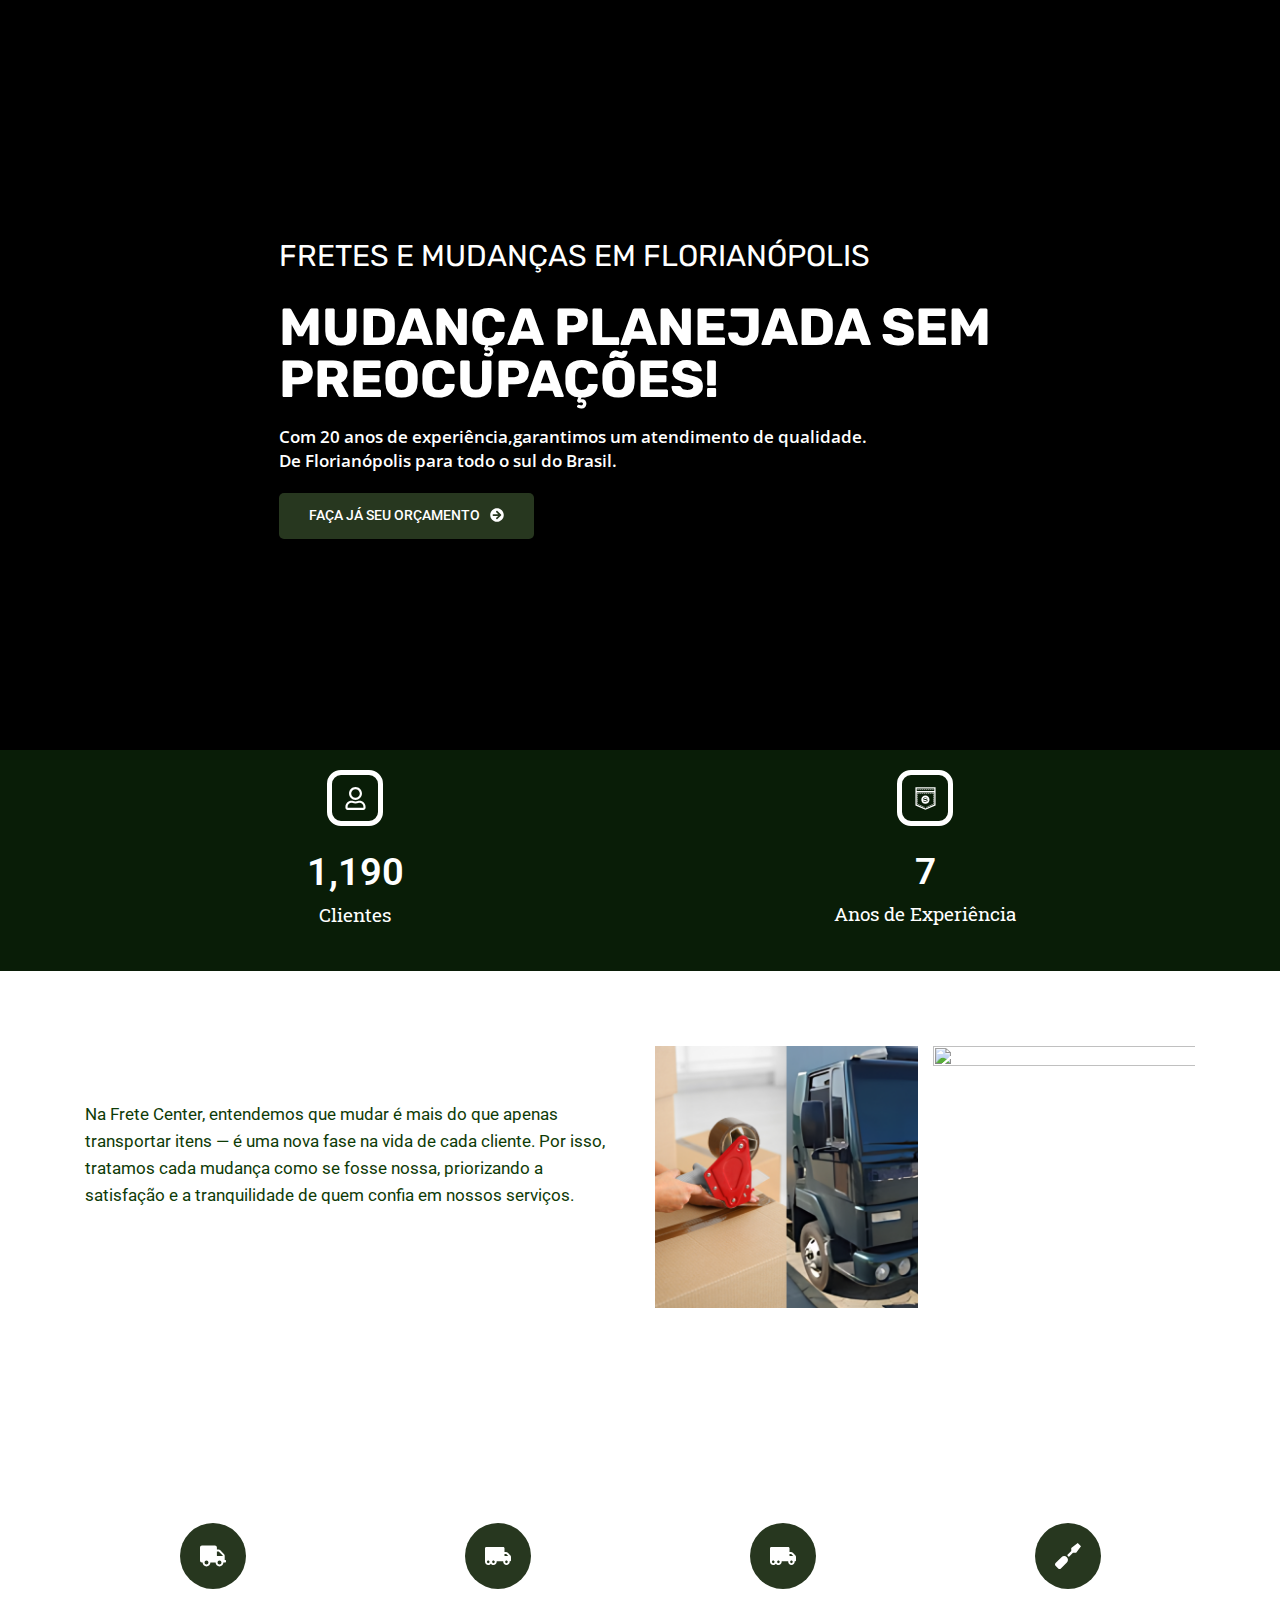
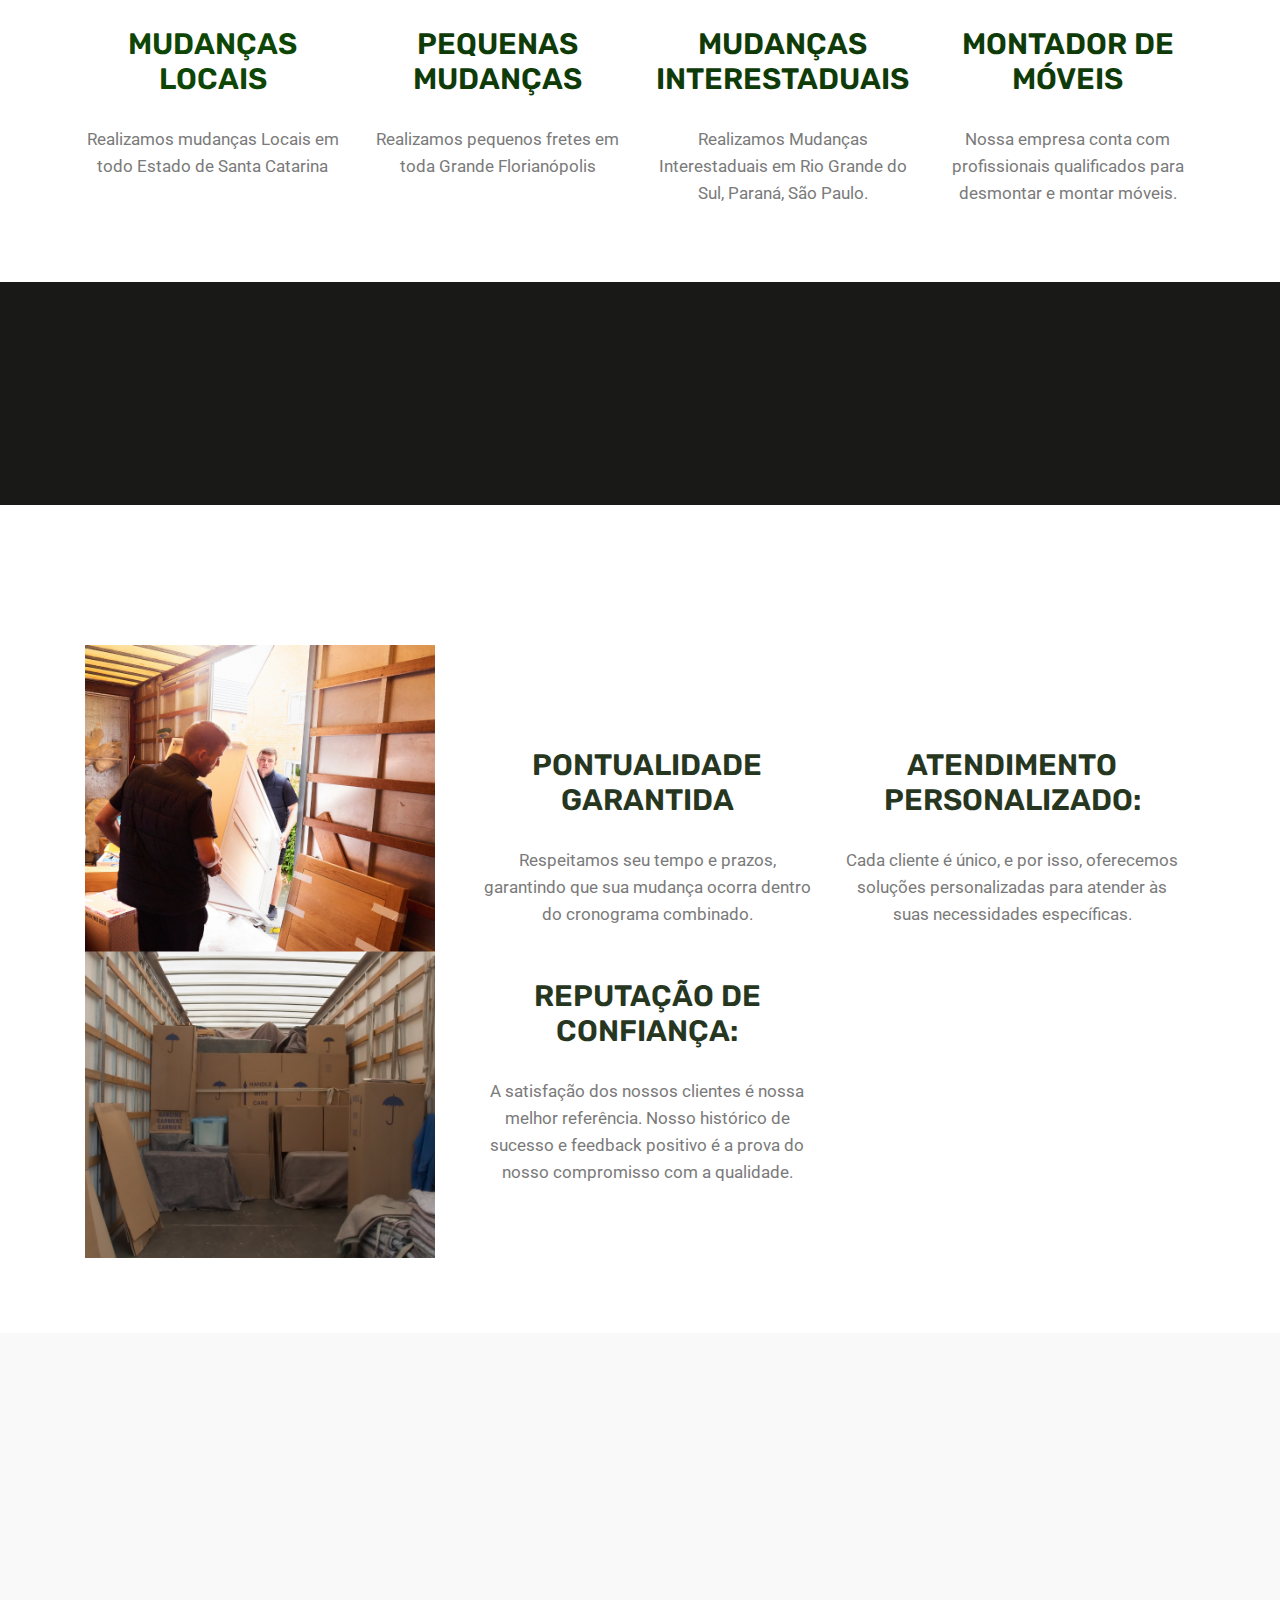
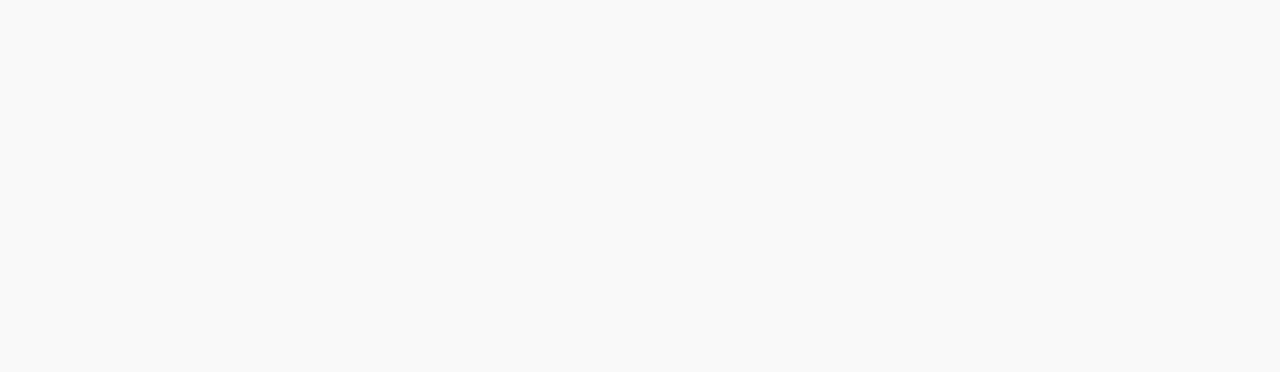
==== commit afb78a6a: "Deploying" ====
--- a/index.html
+++ b/index.html
@@ -60,9 +60,25 @@
 <link rel="stylesheet" id="swiper-css" href="/wp-content/plugins/elementor/assets/lib/swiper/v8/css/swiper.min.css?ver=8.4.5" media="all">
 <link rel="stylesheet" id="e-swiper-css" href="/wp-content/plugins/elementor/assets/css/conditionals/e-swiper.min.css?ver=3.25.3" media="all">
 <link rel="stylesheet" id="elementor-post-6-css" href="/wp-content/uploads/elementor/css/post-6.css?ver=1730384323" media="all">
-<link rel="stylesheet" id="elementor-post-7-css" href="/wp-content/uploads/elementor/css/post-7.css?ver=1730384323" media="all">
+<link rel="stylesheet" id="widget-text-editor-css" href="/wp-content/plugins/elementor/assets/css/widget-text-editor.min.css?ver=3.25.3" media="all">
+<link rel="stylesheet" id="widget-heading-css" href="/wp-content/plugins/elementor/assets/css/widget-heading.min.css?ver=3.25.3" media="all">
+<link rel="stylesheet" id="e-animation-sink-css" href="/wp-content/plugins/elementor/assets/lib/animations/styles/e-animation-sink.min.css?ver=3.25.3" media="all">
+<link rel="stylesheet" id="e-animation-fadeIn-css" href="/wp-content/plugins/elementor/assets/lib/animations/styles/fadeIn.min.css?ver=3.25.3" media="all">
+<link rel="stylesheet" id="widget-counter-css" href="/wp-content/plugins/elementor/assets/css/widget-counter.min.css?ver=3.25.3" media="all">
+<link rel="stylesheet" id="widget-image-gallery-css" href="/wp-content/plugins/elementor/assets/css/widget-image-gallery.min.css?ver=3.25.3" media="all">
+<link rel="stylesheet" id="e-animation-fadeInDown-css" href="/wp-content/plugins/elementor/assets/lib/animations/styles/fadeInDown.min.css?ver=3.25.3" media="all">
+<link rel="stylesheet" id="widget-spacer-css" href="/wp-content/plugins/elementor/assets/css/widget-spacer.min.css?ver=3.25.3" media="all">
+<link rel="stylesheet" id="e-animation-fadeInUp-css" href="/wp-content/plugins/elementor/assets/lib/animations/styles/fadeInUp.min.css?ver=3.25.3" media="all">
+<link rel="stylesheet" id="widget-icon-box-css" href="/wp-content/plugins/elementor/assets/css/widget-icon-box.min.css?ver=3.25.3" media="all">
+<link rel="stylesheet" id="widget-image-css" href="/wp-content/plugins/elementor/assets/css/widget-image.min.css?ver=3.25.3" media="all">
+<link rel="stylesheet" id="widget-google_maps-css" href="/wp-content/plugins/elementor/assets/css/widget-google_maps.min.css?ver=3.25.3" media="all">
+<link rel="stylesheet" id="e-animation-fadeInLeft-css" href="/wp-content/plugins/elementor/assets/lib/animations/styles/fadeInLeft.min.css?ver=3.25.3" media="all">
+<link rel="stylesheet" id="e-animation-fadeInRight-css" href="/wp-content/plugins/elementor/assets/lib/animations/styles/fadeInRight.min.css?ver=3.25.3" media="all">
+<link rel="stylesheet" id="elementor-post-7-css" href="/wp-content/uploads/elementor/css/post-7.css?ver=1730829943" media="all">
 <link rel="stylesheet" id="google-fonts-1-css" href="https://fonts.googleapis.com/css?family=Roboto%3A100%2C100italic%2C200%2C200italic%2C300%2C300italic%2C400%2C400italic%2C500%2C500italic%2C600%2C600italic%2C700%2C700italic%2C800%2C800italic%2C900%2C900italic%7CRoboto+Slab%3A100%2C100italic%2C200%2C200italic%2C300%2C300italic%2C400%2C400italic%2C500%2C500italic%2C600%2C600italic%2C700%2C700italic%2C800%2C800italic%2C900%2C900italic%7CRubik%3A100%2C100italic%2C200%2C200italic%2C300%2C300italic%2C400%2C400italic%2C500%2C500italic%2C600%2C600italic%2C700%2C700italic%2C800%2C800italic%2C900%2C900italic%7COpen+Sans%3A100%2C100italic%2C200%2C200italic%2C300%2C300italic%2C400%2C400italic%2C500%2C500italic%2C600%2C600italic%2C700%2C700italic%2C800%2C800italic%2C900%2C900italic%7CKoHo%3A100%2C100italic%2C200%2C200italic%2C300%2C300italic%2C400%2C400italic%2C500%2C500italic%2C600%2C600italic%2C700%2C700italic%2C800%2C800italic%2C900%2C900italic%7CMontserrat%3A100%2C100italic%2C200%2C200italic%2C300%2C300italic%2C400%2C400italic%2C500%2C500italic%2C600%2C600italic%2C700%2C700italic%2C800%2C800italic%2C900%2C900italic&#038;display=swap&#038;ver=6.6.2" media="all">
 <link rel="preconnect" href="https://fonts.gstatic.com/" crossorigin>
+<script src="/wp-includes/js/jquery/jquery.min.js?ver=3.7.1" id="jquery-core-js"></script>
+<script src="/wp-includes/js/jquery/jquery-migrate.min.js?ver=3.4.1" id="jquery-migrate-js"></script>
 <link rel="https://api.w.org/" href="/wp-json/">
 <link rel="alternate" title="JSON" type="application/json" href="/wp-json/wp/v2/pages/7">
 <link rel="EditURI" type="application/rsd+xml" title="RSD" href="/xmlrpc.php?rsd">
@@ -109,7 +125,7 @@
 				<div class="elementor-widget-container">
 			<h1 class="elementor-heading-title elementor-size-default">Mudança planejada sem preocupações!</h1>		</div>
 				</div>
-				<div class="elementor-element elementor-element-32fb74ee elementor-widget-mobile__width-initial elementor-hidden-mobile elementor-widget elementor-widget-heading" data-id="32fb74ee" data-element_type="widget" data-widget_type="heading.default">
+				<div class="elementor-element elementor-element-32fb74ee elementor-widget-mobile__width-initial elementor-hidden-mobile elementor-widget elementor-widget-heading" data-id="32fb74ee" data-element_type="widget" data-settings="{&quot;_animation&quot;:&quot;none&quot;}" data-widget_type="heading.default">
 				<div class="elementor-widget-container">
 			<h2 class="elementor-heading-title elementor-size-default">Com 20 anos de experiência,garantimos um atendimento de qualidade. <br>
 De Florianópolis para todo o sul do Brasil.</h2>		</div>
@@ -119,7 +135,7 @@
 			<h2 class="elementor-heading-title elementor-size-default">Com 20 anos de experiência,garantimos um atendimento de qualidade. 
 De Florianópolis para todo o sul do Brasil.</h2>		</div>
 				</div>
-				<div class="elementor-element elementor-element-4e45cca7 elementor-align-left elementor-invisible elementor-widget elementor-widget-button" data-id="4e45cca7" data-element_type="widget" data-settings="{&quot;_animation&quot;:&quot;fadeInUp&quot;,&quot;_animation_delay&quot;:600}" data-widget_type="button.default">
+				<div class="elementor-element elementor-element-4e45cca7 elementor-align-left elementor-widget elementor-widget-button" data-id="4e45cca7" data-element_type="widget" data-settings="{&quot;_animation&quot;:&quot;none&quot;,&quot;_animation_delay&quot;:600}" data-widget_type="button.default">
 				<div class="elementor-widget-container">
 							<div class="elementor-button-wrapper">
 					<a class="elementor-button elementor-button-link elementor-size-sm elementor-animation-sink" href="https://api.whatsapp.com/send?phone=5548984423290&#038;text=Ol%C3%A1%20gostaria%20de%20fazer%20um%20or%C3%A7amento">
@@ -607,21 +623,7 @@
 				events.forEach( ( event ) => {
 					document.addEventListener( event, lazyloadRunObserver );
 				} );</script>
-			<link rel="stylesheet" id="widget-text-editor-css" href="/wp-content/plugins/elementor/assets/css/widget-text-editor.min.css?ver=3.25.3" media="all">
-<link rel="stylesheet" id="widget-heading-css" href="/wp-content/plugins/elementor/assets/css/widget-heading.min.css?ver=3.25.3" media="all">
-<link rel="stylesheet" id="e-animation-sink-css" href="/wp-content/plugins/elementor/assets/lib/animations/styles/e-animation-sink.min.css?ver=3.25.3" media="all">
-<link rel="stylesheet" id="e-animation-fadeInUp-css" href="/wp-content/plugins/elementor/assets/lib/animations/styles/fadeInUp.min.css?ver=3.25.3" media="all">
-<link rel="stylesheet" id="e-animation-fadeIn-css" href="/wp-content/plugins/elementor/assets/lib/animations/styles/fadeIn.min.css?ver=3.25.3" media="all">
-<link rel="stylesheet" id="widget-counter-css" href="/wp-content/plugins/elementor/assets/css/widget-counter.min.css?ver=3.25.3" media="all">
-<link rel="stylesheet" id="widget-image-gallery-css" href="/wp-content/plugins/elementor/assets/css/widget-image-gallery.min.css?ver=3.25.3" media="all">
-<link rel="stylesheet" id="e-animation-fadeInDown-css" href="/wp-content/plugins/elementor/assets/lib/animations/styles/fadeInDown.min.css?ver=3.25.3" media="all">
-<link rel="stylesheet" id="widget-spacer-css" href="/wp-content/plugins/elementor/assets/css/widget-spacer.min.css?ver=3.25.3" media="all">
-<link rel="stylesheet" id="widget-icon-box-css" href="/wp-content/plugins/elementor/assets/css/widget-icon-box.min.css?ver=3.25.3" media="all">
-<link rel="stylesheet" id="widget-image-css" href="/wp-content/plugins/elementor/assets/css/widget-image.min.css?ver=3.25.3" media="all">
-<link rel="stylesheet" id="widget-google_maps-css" href="/wp-content/plugins/elementor/assets/css/widget-google_maps.min.css?ver=3.25.3" media="all">
-<link rel="stylesheet" id="e-animation-fadeInLeft-css" href="/wp-content/plugins/elementor/assets/lib/animations/styles/fadeInLeft.min.css?ver=3.25.3" media="all">
-<link rel="stylesheet" id="e-animation-fadeInRight-css" href="/wp-content/plugins/elementor/assets/lib/animations/styles/fadeInRight.min.css?ver=3.25.3" media="all">
-<script id="wp-block-template-skip-link-js-after">( function() {
+			<script id="wp-block-template-skip-link-js-after">( function() {
 		var skipLinkTarget = document.querySelector( 'main' ),
 			sibling,
 			skipLinkTargetID,
@@ -659,13 +661,11 @@
 		// Inject the skip link.
 		sibling.parentElement.insertBefore( skipLink, sibling );
 	}() );</script>
-<script src="/wp-includes/js/jquery/jquery.min.js?ver=3.7.1" id="jquery-core-js"></script>
-<script src="/wp-includes/js/jquery/jquery-migrate.min.js?ver=3.4.1" id="jquery-migrate-js"></script>
 <script src="/wp-content/plugins/elementor/assets/lib/jquery-numerator/jquery-numerator.min.js?ver=0.2.1" id="jquery-numerator-js"></script>
 <script src="/wp-content/plugins/elementor/assets/js/webpack.runtime.min.js?ver=3.25.3" id="elementor-webpack-runtime-js"></script>
 <script src="/wp-content/plugins/elementor/assets/js/frontend-modules.min.js?ver=3.25.3" id="elementor-frontend-modules-js"></script>
 <script src="/wp-includes/js/jquery/ui/core.min.js?ver=1.13.3" id="jquery-ui-core-js"></script>
-<script id="elementor-frontend-js-before">var elementorFrontendConfig = {"environmentMode":{"edit":false,"wpPreview":false,"isScriptDebug":false},"i18n":{"shareOnFacebook":"Compartilhar no Facebook","shareOnTwitter":"Compartilhar no Twitter","pinIt":"Fixar","download":"Baixar","downloadImage":"Baixar imagem","fullscreen":"Tela cheia","zoom":"Zoom","share":"Compartilhar","playVideo":"Reproduzir vídeo","previous":"Anterior","next":"Próximo","close":"Fechar","a11yCarouselWrapperAriaLabel":"Carrossel | Rolagem horizontal: Setas para esquerda e direita","a11yCarouselPrevSlideMessage":"Slide anterior","a11yCarouselNextSlideMessage":"Próximo slide","a11yCarouselFirstSlideMessage":"Este é o primeiro slide","a11yCarouselLastSlideMessage":"Este é o último slide","a11yCarouselPaginationBulletMessage":"Ir para o slide"},"is_rtl":false,"breakpoints":{"xs":0,"sm":480,"md":768,"lg":1025,"xl":1440,"xxl":1600},"responsive":{"breakpoints":{"mobile":{"label":"Dispositivos móveis no modo retrato","value":767,"default_value":767,"direction":"max","is_enabled":true},"mobile_extra":{"label":"Dispositivos móveis no modo paisagem","value":880,"default_value":880,"direction":"max","is_enabled":false},"tablet":{"label":"Tablet no modo retrato","value":1024,"default_value":1024,"direction":"max","is_enabled":true},"tablet_extra":{"label":"Tablet no modo paisagem","value":1200,"default_value":1200,"direction":"max","is_enabled":false},"laptop":{"label":"Notebook","value":1366,"default_value":1366,"direction":"max","is_enabled":false},"widescreen":{"label":"Tela ampla (widescreen)","value":2400,"default_value":2400,"direction":"min","is_enabled":false}},"hasCustomBreakpoints":false},"version":"3.25.3","is_static":false,"experimentalFeatures":{"e_font_icon_svg":true,"additional_custom_breakpoints":true,"container":true,"e_swiper_latest":true,"e_nested_atomic_repeaters":true,"e_optimized_control_loading":true,"e_onboarding":true,"e_css_smooth_scroll":true,"home_screen":true,"nested-elements":true,"editor_v2":true,"e_element_cache":true,"link-in-bio":true,"floating-buttons":true,"launchpad-checklist":true},"urls":{"assets":"\/wp-content\/plugins\/elementor\/assets\/","ajaxurl":"\/wp-admin\/admin-ajax.php","uploadUrl":"\/wp-content\/uploads"},"nonces":{"floatingButtonsClickTracking":"5c2d19fd1b"},"swiperClass":"swiper","settings":{"page":[],"editorPreferences":[]},"kit":{"active_breakpoints":["viewport_mobile","viewport_tablet"],"global_image_lightbox":"yes","lightbox_enable_counter":"yes","lightbox_enable_fullscreen":"yes","lightbox_enable_zoom":"yes","lightbox_enable_share":"yes","lightbox_title_src":"title","lightbox_description_src":"description"},"post":{"id":7,"title":"Frete%20Center","excerpt":"","featuredImage":false}};</script>
+<script id="elementor-frontend-js-before">var elementorFrontendConfig = {"environmentMode":{"edit":false,"wpPreview":false,"isScriptDebug":false},"i18n":{"shareOnFacebook":"Compartilhar no Facebook","shareOnTwitter":"Compartilhar no Twitter","pinIt":"Fixar","download":"Baixar","downloadImage":"Baixar imagem","fullscreen":"Tela cheia","zoom":"Zoom","share":"Compartilhar","playVideo":"Reproduzir vídeo","previous":"Anterior","next":"Próximo","close":"Fechar","a11yCarouselWrapperAriaLabel":"Carrossel | Rolagem horizontal: Setas para esquerda e direita","a11yCarouselPrevSlideMessage":"Slide anterior","a11yCarouselNextSlideMessage":"Próximo slide","a11yCarouselFirstSlideMessage":"Este é o primeiro slide","a11yCarouselLastSlideMessage":"Este é o último slide","a11yCarouselPaginationBulletMessage":"Ir para o slide"},"is_rtl":false,"breakpoints":{"xs":0,"sm":480,"md":768,"lg":1025,"xl":1440,"xxl":1600},"responsive":{"breakpoints":{"mobile":{"label":"Dispositivos móveis no modo retrato","value":767,"default_value":767,"direction":"max","is_enabled":true},"mobile_extra":{"label":"Dispositivos móveis no modo paisagem","value":880,"default_value":880,"direction":"max","is_enabled":false},"tablet":{"label":"Tablet no modo retrato","value":1024,"default_value":1024,"direction":"max","is_enabled":true},"tablet_extra":{"label":"Tablet no modo paisagem","value":1200,"default_value":1200,"direction":"max","is_enabled":false},"laptop":{"label":"Notebook","value":1366,"default_value":1366,"direction":"max","is_enabled":false},"widescreen":{"label":"Tela ampla (widescreen)","value":2400,"default_value":2400,"direction":"min","is_enabled":false}},"hasCustomBreakpoints":false},"version":"3.25.3","is_static":false,"experimentalFeatures":{"e_font_icon_svg":true,"additional_custom_breakpoints":true,"container":true,"e_swiper_latest":true,"e_nested_atomic_repeaters":true,"e_optimized_control_loading":true,"e_onboarding":true,"e_css_smooth_scroll":true,"home_screen":true,"nested-elements":true,"editor_v2":true,"e_element_cache":true,"link-in-bio":true,"floating-buttons":true,"launchpad-checklist":true},"urls":{"assets":"\/wp-content\/plugins\/elementor\/assets\/","ajaxurl":"\/wp-admin\/admin-ajax.php","uploadUrl":"\/wp-content\/uploads"},"nonces":{"floatingButtonsClickTracking":"7916fe110d"},"swiperClass":"swiper","settings":{"page":[],"editorPreferences":[]},"kit":{"active_breakpoints":["viewport_mobile","viewport_tablet"],"global_image_lightbox":"yes","lightbox_enable_counter":"yes","lightbox_enable_fullscreen":"yes","lightbox_enable_zoom":"yes","lightbox_enable_share":"yes","lightbox_title_src":"title","lightbox_description_src":"description"},"post":{"id":7,"title":"Frete%20Center","excerpt":"","featuredImage":false}};</script>
 <script src="/wp-content/plugins/elementor/assets/js/frontend.min.js?ver=3.25.3" id="elementor-frontend-js"></script>
 	</body>
 </html>--- a/wp-content/uploads/elementor/css/post-7.css
+++ b/wp-content/uploads/elementor/css/post-7.css
@@ -1 +1 @@
-.elementor-7 .elementor-element.elementor-element-22c9c7cb > .elementor-container > .elementor-column > .elementor-widget-wrap{align-content:center;align-items:center;}.elementor-7 .elementor-element.elementor-element-22c9c7cb:not(.elementor-motion-effects-element-type-background), .elementor-7 .elementor-element.elementor-element-22c9c7cb > .elementor-motion-effects-container > .elementor-motion-effects-layer{background-color:#000000;background-image:url("/wp-content/uploads/2024/10/Banner-promocional-de-divulgacao-de-cupom-de-frete-gratis-na-cor-azul-1.png");background-position:center center;background-repeat:no-repeat;background-size:cover;}.elementor-7 .elementor-element.elementor-element-22c9c7cb > .elementor-background-overlay{background-color:#000000;opacity:0.42;transition:background 0.3s, border-radius 0.3s, opacity 0.3s;}.elementor-7 .elementor-element.elementor-element-22c9c7cb > .elementor-container{min-height:70vh;}.elementor-7 .elementor-element.elementor-element-22c9c7cb{transition:background 0.3s, border 0.3s, border-radius 0.3s, box-shadow 0.3s;padding:60px 0px 60px 0px;}.elementor-7 .elementor-element.elementor-element-39984371 > .elementor-element-populated{text-align:center;margin:0% 17% 0% 17%;--e-column-margin-right:17%;--e-column-margin-left:17%;}.elementor-widget-text-editor{color:var( --e-global-color-text );font-family:var( --e-global-typography-text-font-family ), Sans-serif;font-weight:var( --e-global-typography-text-font-weight );}.elementor-widget-text-editor.elementor-drop-cap-view-stacked .elementor-drop-cap{background-color:var( --e-global-color-primary );}.elementor-widget-text-editor.elementor-drop-cap-view-framed .elementor-drop-cap, .elementor-widget-text-editor.elementor-drop-cap-view-default .elementor-drop-cap{color:var( --e-global-color-primary );border-color:var( --e-global-color-primary );}.elementor-7 .elementor-element.elementor-element-7dca60dc > .elementor-widget-container{margin:0px 0px -20px 0px;}.elementor-7 .elementor-element.elementor-element-7dca60dc{text-align:left;color:#ffffff;font-family:"Rubik", Sans-serif;font-size:30px;font-weight:400;text-transform:uppercase;line-height:1em;}.elementor-widget-heading .elementor-heading-title{color:var( --e-global-color-primary );font-family:var( --e-global-typography-primary-font-family ), Sans-serif;font-weight:var( --e-global-typography-primary-font-weight );}.elementor-7 .elementor-element.elementor-element-49b61fba{text-align:left;}.elementor-7 .elementor-element.elementor-element-49b61fba .elementor-heading-title{color:#ffffff;font-family:"Rubik", Sans-serif;font-size:52px;font-weight:700;text-transform:uppercase;}.elementor-7 .elementor-element.elementor-element-32fb74ee.elementor-element{--flex-grow:0;--flex-shrink:0;}.elementor-7 .elementor-element.elementor-element-32fb74ee{text-align:left;}.elementor-7 .elementor-element.elementor-element-32fb74ee .elementor-heading-title{color:#FFFFFF;font-family:"Open Sans", Sans-serif;font-size:17px;line-height:24px;-webkit-text-stroke-color:#000;stroke:#000;}.elementor-7 .elementor-element.elementor-element-633f1543.elementor-element{--flex-grow:0;--flex-shrink:0;}.elementor-7 .elementor-element.elementor-element-633f1543{text-align:left;}.elementor-7 .elementor-element.elementor-element-633f1543 .elementor-heading-title{color:#FFFFFF;font-family:"Open Sans", Sans-serif;font-size:17px;line-height:24px;-webkit-text-stroke-color:#000;stroke:#000;}.elementor-widget-button .elementor-button{background-color:var( --e-global-color-accent );font-family:var( --e-global-typography-accent-font-family ), Sans-serif;font-weight:var( --e-global-typography-accent-font-weight );}.elementor-7 .elementor-element.elementor-element-4e45cca7 .elementor-button{background-color:#27371F;font-size:14px;text-transform:uppercase;border-radius:5px 5px 5px 5px;padding:15px 30px 15px 30px;}.elementor-7 .elementor-element.elementor-element-4e45cca7 .elementor-button-content-wrapper{flex-direction:row-reverse;}.elementor-7 .elementor-element.elementor-element-4e45cca7 .elementor-button .elementor-button-content-wrapper{gap:10px;}.elementor-7 .elementor-element.elementor-element-238e344b:not(.elementor-motion-effects-element-type-background), .elementor-7 .elementor-element.elementor-element-238e344b > .elementor-motion-effects-container > .elementor-motion-effects-layer{background-color:#1F6818FC;}.elementor-7 .elementor-element.elementor-element-238e344b > .elementor-background-overlay{background-color:#000000;opacity:0.72;transition:background 0.3s, border-radius 0.3s, opacity 0.3s;}.elementor-7 .elementor-element.elementor-element-238e344b{transition:background 0.3s, border 0.3s, border-radius 0.3s, box-shadow 0.3s;padding:5px 0px 17px 0px;}.elementor-widget-icon.elementor-view-stacked .elementor-icon{background-color:var( --e-global-color-primary );}.elementor-widget-icon.elementor-view-framed .elementor-icon, .elementor-widget-icon.elementor-view-default .elementor-icon{color:var( --e-global-color-primary );border-color:var( --e-global-color-primary );}.elementor-widget-icon.elementor-view-framed .elementor-icon, .elementor-widget-icon.elementor-view-default .elementor-icon svg{fill:var( --e-global-color-primary );}.elementor-7 .elementor-element.elementor-element-1fe10c13 .elementor-icon-wrapper{text-align:center;}.elementor-7 .elementor-element.elementor-element-1fe10c13.elementor-view-stacked .elementor-icon{background-color:#FFFFFF;}.elementor-7 .elementor-element.elementor-element-1fe10c13.elementor-view-framed .elementor-icon, .elementor-7 .elementor-element.elementor-element-1fe10c13.elementor-view-default .elementor-icon{color:#FFFFFF;border-color:#FFFFFF;}.elementor-7 .elementor-element.elementor-element-1fe10c13.elementor-view-framed .elementor-icon, .elementor-7 .elementor-element.elementor-element-1fe10c13.elementor-view-default .elementor-icon svg{fill:#FFFFFF;}.elementor-7 .elementor-element.elementor-element-1fe10c13 .elementor-icon{font-size:23px;border-width:5px 5px 5px 5px;border-radius:14px 14px 14px 14px;}.elementor-7 .elementor-element.elementor-element-1fe10c13 .elementor-icon svg{height:23px;}.elementor-widget-counter .elementor-counter-number-wrapper{color:var( --e-global-color-primary );font-family:var( --e-global-typography-primary-font-family ), Sans-serif;font-weight:var( --e-global-typography-primary-font-weight );}.elementor-widget-counter .elementor-counter-title{color:var( --e-global-color-secondary );font-family:var( --e-global-typography-secondary-font-family ), Sans-serif;font-weight:var( --e-global-typography-secondary-font-weight );}.elementor-7 .elementor-element.elementor-element-2db44791 .elementor-counter-number-wrapper{color:#FFFFFF;font-size:38px;}.elementor-7 .elementor-element.elementor-element-2db44791 .elementor-counter-title{color:#FFFFFF;}.elementor-7 .elementor-element.elementor-element-36abc5b6 .elementor-icon-wrapper{text-align:center;}.elementor-7 .elementor-element.elementor-element-36abc5b6.elementor-view-stacked .elementor-icon{background-color:#FFFFFF;}.elementor-7 .elementor-element.elementor-element-36abc5b6.elementor-view-framed .elementor-icon, .elementor-7 .elementor-element.elementor-element-36abc5b6.elementor-view-default .elementor-icon{color:#FFFFFF;border-color:#FFFFFF;}.elementor-7 .elementor-element.elementor-element-36abc5b6.elementor-view-framed .elementor-icon, .elementor-7 .elementor-element.elementor-element-36abc5b6.elementor-view-default .elementor-icon svg{fill:#FFFFFF;}.elementor-7 .elementor-element.elementor-element-36abc5b6 .elementor-icon{font-size:23px;border-width:5px 5px 5px 5px;border-radius:14px 14px 14px 14px;}.elementor-7 .elementor-element.elementor-element-36abc5b6 .elementor-icon svg{height:23px;}.elementor-7 .elementor-element.elementor-element-6113bf62 .elementor-counter-number-wrapper{color:#FFFFFF;font-size:37px;}.elementor-7 .elementor-element.elementor-element-6113bf62 .elementor-counter-title{color:#FFFFFF;}.elementor-7 .elementor-element.elementor-element-2acd6272 > .elementor-container > .elementor-column > .elementor-widget-wrap{align-content:center;align-items:center;}.elementor-7 .elementor-element.elementor-element-2acd6272:not(.elementor-motion-effects-element-type-background), .elementor-7 .elementor-element.elementor-element-2acd6272 > .elementor-motion-effects-container > .elementor-motion-effects-layer{background-color:#ffffff;}.elementor-7 .elementor-element.elementor-element-2acd6272{transition:background 0.3s, border 0.3s, border-radius 0.3s, box-shadow 0.3s;padding:60px 0px 60px 0px;}.elementor-7 .elementor-element.elementor-element-2acd6272 > .elementor-background-overlay{transition:background 0.3s, border-radius 0.3s, opacity 0.3s;}.elementor-widget-image-gallery .gallery-item .gallery-caption{font-family:var( --e-global-typography-accent-font-family ), Sans-serif;font-weight:var( --e-global-typography-accent-font-weight );}.elementor-7 .elementor-element.elementor-element-79878b5d .gallery-item{padding:0 15px 15px 0;}.elementor-7 .elementor-element.elementor-element-79878b5d .gallery{margin:0 -15px -15px 0;}.elementor-7 .elementor-element.elementor-element-79878b5d .gallery-item .gallery-caption{text-align:center;}.elementor-7 .elementor-element.elementor-element-299a5ac3 .elementor-heading-title{color:#1B5512;font-family:"Rubik", Sans-serif;font-size:29px;text-transform:uppercase;}.elementor-7 .elementor-element.elementor-element-69532813{--spacer-size:3px;}.elementor-7 .elementor-element.elementor-element-10e3440b > .elementor-widget-container{margin:-40px 0px 26px 0px;}.elementor-7 .elementor-element.elementor-element-10e3440b{color:#0E3B07;line-height:1.6em;}.elementor-7 .elementor-element.elementor-element-199c09f1 .elementor-button{background-color:#27371F;font-size:14px;text-transform:uppercase;border-radius:5px 5px 5px 5px;padding:15px 30px 15px 30px;}.elementor-7 .elementor-element.elementor-element-199c09f1 .elementor-button-content-wrapper{flex-direction:row-reverse;}.elementor-7 .elementor-element.elementor-element-199c09f1 .elementor-button .elementor-button-content-wrapper{gap:10px;}.elementor-7 .elementor-element.elementor-element-7b5bdbeb .gallery-item{padding:0 15px 15px 0;}.elementor-7 .elementor-element.elementor-element-7b5bdbeb .gallery{margin:0 -15px -15px 0;}.elementor-7 .elementor-element.elementor-element-7b5bdbeb .gallery-item .gallery-caption{text-align:center;}.elementor-7 .elementor-element.elementor-element-7874d44b .gallery-item{padding:0 15px 15px 0;}.elementor-7 .elementor-element.elementor-element-7874d44b .gallery{margin:0 -15px -15px 0;}.elementor-7 .elementor-element.elementor-element-7874d44b .gallery-item .gallery-caption{text-align:center;}.elementor-7 .elementor-element.elementor-element-10d30db7:not(.elementor-motion-effects-element-type-background), .elementor-7 .elementor-element.elementor-element-10d30db7 > .elementor-motion-effects-container > .elementor-motion-effects-layer{background-color:#ffffff;}.elementor-7 .elementor-element.elementor-element-10d30db7{transition:background 0.3s, border 0.3s, border-radius 0.3s, box-shadow 0.3s;padding:60px 0px 0px 0px;}.elementor-7 .elementor-element.elementor-element-10d30db7 > .elementor-background-overlay{transition:background 0.3s, border-radius 0.3s, opacity 0.3s;}.elementor-7 .elementor-element.elementor-element-3546f92f{text-align:center;}.elementor-7 .elementor-element.elementor-element-3546f92f .elementor-heading-title{color:#27371F;font-family:"Rubik", Sans-serif;font-size:35px;text-transform:uppercase;}.elementor-7 .elementor-element.elementor-element-3cf48683:not(.elementor-motion-effects-element-type-background), .elementor-7 .elementor-element.elementor-element-3cf48683 > .elementor-motion-effects-container > .elementor-motion-effects-layer{background-color:#ffffff;}.elementor-7 .elementor-element.elementor-element-3cf48683{transition:background 0.3s, border 0.3s, border-radius 0.3s, box-shadow 0.3s;padding:0px 0px 60px 0px;}.elementor-7 .elementor-element.elementor-element-3cf48683 > .elementor-background-overlay{transition:background 0.3s, border-radius 0.3s, opacity 0.3s;}.elementor-widget-icon-box.elementor-view-stacked .elementor-icon{background-color:var( --e-global-color-primary );}.elementor-widget-icon-box.elementor-view-framed .elementor-icon, .elementor-widget-icon-box.elementor-view-default .elementor-icon{fill:var( --e-global-color-primary );color:var( --e-global-color-primary );border-color:var( --e-global-color-primary );}.elementor-widget-icon-box .elementor-icon-box-title{color:var( --e-global-color-primary );}.elementor-widget-icon-box .elementor-icon-box-title, .elementor-widget-icon-box .elementor-icon-box-title a{font-family:var( --e-global-typography-primary-font-family ), Sans-serif;font-weight:var( --e-global-typography-primary-font-weight );}.elementor-widget-icon-box .elementor-icon-box-description{color:var( --e-global-color-text );font-family:var( --e-global-typography-text-font-family ), Sans-serif;font-weight:var( --e-global-typography-text-font-weight );}.elementor-7 .elementor-element.elementor-element-7f8f5e43{--icon-box-icon-margin:20px;}.elementor-7 .elementor-element.elementor-element-7f8f5e43.elementor-view-stacked .elementor-icon{background-color:#27371F;}.elementor-7 .elementor-element.elementor-element-7f8f5e43.elementor-view-framed .elementor-icon, .elementor-7 .elementor-element.elementor-element-7f8f5e43.elementor-view-default .elementor-icon{fill:#27371F;color:#27371F;border-color:#27371F;}.elementor-7 .elementor-element.elementor-element-7f8f5e43 .elementor-icon{font-size:26px;padding:20px;}.elementor-7 .elementor-element.elementor-element-7f8f5e43 .elementor-icon-box-title{color:#0E4605;}.elementor-7 .elementor-element.elementor-element-7f8f5e43 .elementor-icon-box-title, .elementor-7 .elementor-element.elementor-element-7f8f5e43 .elementor-icon-box-title a{font-family:"Rubik", Sans-serif;text-transform:uppercase;}.elementor-7 .elementor-element.elementor-element-7f8f5e43 .elementor-icon-box-description{line-height:1.6em;}.elementor-7 .elementor-element.elementor-element-399ac26{--icon-box-icon-margin:20px;}.elementor-7 .elementor-element.elementor-element-399ac26.elementor-view-stacked .elementor-icon{background-color:#27371F;}.elementor-7 .elementor-element.elementor-element-399ac26.elementor-view-framed .elementor-icon, .elementor-7 .elementor-element.elementor-element-399ac26.elementor-view-default .elementor-icon{fill:#27371F;color:#27371F;border-color:#27371F;}.elementor-7 .elementor-element.elementor-element-399ac26 .elementor-icon{font-size:26px;padding:20px;}.elementor-7 .elementor-element.elementor-element-399ac26 .elementor-icon-box-title{color:#0E3B07;}.elementor-7 .elementor-element.elementor-element-399ac26 .elementor-icon-box-title, .elementor-7 .elementor-element.elementor-element-399ac26 .elementor-icon-box-title a{font-family:"Rubik", Sans-serif;text-transform:uppercase;}.elementor-7 .elementor-element.elementor-element-399ac26 .elementor-icon-box-description{line-height:1.6em;}.elementor-7 .elementor-element.elementor-element-302ab249{--icon-box-icon-margin:20px;}.elementor-7 .elementor-element.elementor-element-302ab249.elementor-view-stacked .elementor-icon{background-color:#27371F;}.elementor-7 .elementor-element.elementor-element-302ab249.elementor-view-framed .elementor-icon, .elementor-7 .elementor-element.elementor-element-302ab249.elementor-view-default .elementor-icon{fill:#27371F;color:#27371F;border-color:#27371F;}.elementor-7 .elementor-element.elementor-element-302ab249 .elementor-icon{font-size:26px;padding:20px;}.elementor-7 .elementor-element.elementor-element-302ab249 .elementor-icon-box-title{color:#0E3B07;}.elementor-7 .elementor-element.elementor-element-302ab249 .elementor-icon-box-title, .elementor-7 .elementor-element.elementor-element-302ab249 .elementor-icon-box-title a{font-family:"Rubik", Sans-serif;text-transform:uppercase;}.elementor-7 .elementor-element.elementor-element-302ab249 .elementor-icon-box-description{line-height:1.6em;}.elementor-7 .elementor-element.elementor-element-5c662ce4{--icon-box-icon-margin:20px;}.elementor-7 .elementor-element.elementor-element-5c662ce4.elementor-view-stacked .elementor-icon{background-color:#27371F;}.elementor-7 .elementor-element.elementor-element-5c662ce4.elementor-view-framed .elementor-icon, .elementor-7 .elementor-element.elementor-element-5c662ce4.elementor-view-default .elementor-icon{fill:#27371F;color:#27371F;border-color:#27371F;}.elementor-7 .elementor-element.elementor-element-5c662ce4 .elementor-icon{font-size:26px;padding:20px;}.elementor-7 .elementor-element.elementor-element-5c662ce4 .elementor-icon-box-title{color:#0E3B07;}.elementor-7 .elementor-element.elementor-element-5c662ce4 .elementor-icon-box-title, .elementor-7 .elementor-element.elementor-element-5c662ce4 .elementor-icon-box-title a{font-family:"Rubik", Sans-serif;text-transform:uppercase;}.elementor-7 .elementor-element.elementor-element-5c662ce4 .elementor-icon-box-description{line-height:1.6em;}.elementor-7 .elementor-element.elementor-element-48f912fa:not(.elementor-motion-effects-element-type-background), .elementor-7 .elementor-element.elementor-element-48f912fa > .elementor-motion-effects-container > .elementor-motion-effects-layer{background-color:#191918;}.elementor-7 .elementor-element.elementor-element-48f912fa > .elementor-container{max-width:1175px;}.elementor-7 .elementor-element.elementor-element-48f912fa{transition:background 0.3s, border 0.3s, border-radius 0.3s, box-shadow 0.3s;padding:2em 2em 2em 2em;}.elementor-7 .elementor-element.elementor-element-48f912fa > .elementor-background-overlay{transition:background 0.3s, border-radius 0.3s, opacity 0.3s;}.elementor-7 .elementor-element.elementor-element-742fc2ff > .elementor-widget-wrap > .elementor-widget:not(.elementor-widget__width-auto):not(.elementor-widget__width-initial):not(:last-child):not(.elementor-absolute){margin-bottom:0px;}.elementor-7 .elementor-element.elementor-element-742fc2ff > .elementor-element-populated, .elementor-7 .elementor-element.elementor-element-742fc2ff > .elementor-element-populated > .elementor-background-overlay, .elementor-7 .elementor-element.elementor-element-742fc2ff > .elementor-background-slideshow{border-radius:9px 0px 9px 0px;}.elementor-7 .elementor-element.elementor-element-ce44a69{text-align:left;}.elementor-7 .elementor-element.elementor-element-ce44a69 .elementor-heading-title{color:#ffffff;font-family:"Open Sans", Sans-serif;font-size:3.3rem;font-weight:700;text-transform:capitalize;line-height:1.1em;letter-spacing:-0.4px;}.elementor-bc-flex-widget .elementor-7 .elementor-element.elementor-element-496f8c5f.elementor-column .elementor-widget-wrap{align-items:center;}.elementor-7 .elementor-element.elementor-element-496f8c5f.elementor-column.elementor-element[data-element_type="column"] > .elementor-widget-wrap.elementor-element-populated{align-content:center;align-items:center;}.elementor-7 .elementor-element.elementor-element-3a88ac52 .elementor-button{background-color:#27371F;font-size:14px;text-transform:uppercase;fill:#FFFFFF;color:#FFFFFF;border-radius:5px 5px 5px 5px;padding:15px 30px 15px 30px;}.elementor-7 .elementor-element.elementor-element-3a88ac52 .elementor-button:hover, .elementor-7 .elementor-element.elementor-element-3a88ac52 .elementor-button:focus{color:#ffffff;}.elementor-7 .elementor-element.elementor-element-3a88ac52 .elementor-button:hover svg, .elementor-7 .elementor-element.elementor-element-3a88ac52 .elementor-button:focus svg{fill:#ffffff;}.elementor-7 .elementor-element.elementor-element-62ed247f > .elementor-container > .elementor-column > .elementor-widget-wrap{align-content:center;align-items:center;}.elementor-7 .elementor-element.elementor-element-62ed247f:not(.elementor-motion-effects-element-type-background), .elementor-7 .elementor-element.elementor-element-62ed247f > .elementor-motion-effects-container > .elementor-motion-effects-layer{background-color:#ffffff;}.elementor-7 .elementor-element.elementor-element-62ed247f{transition:background 0.3s, border 0.3s, border-radius 0.3s, box-shadow 0.3s;padding:60px 0px 0px 0px;}.elementor-7 .elementor-element.elementor-element-62ed247f > .elementor-background-overlay{transition:background 0.3s, border-radius 0.3s, opacity 0.3s;}.elementor-7 .elementor-element.elementor-element-4cb4cef6 .elementor-heading-title{color:#27371F;font-family:"Rubik", Sans-serif;font-size:35px;text-transform:uppercase;}.elementor-7 .elementor-element.elementor-element-33acf544 > .elementor-container > .elementor-column > .elementor-widget-wrap{align-content:center;align-items:center;}.elementor-7 .elementor-element.elementor-element-33acf544:not(.elementor-motion-effects-element-type-background), .elementor-7 .elementor-element.elementor-element-33acf544 > .elementor-motion-effects-container > .elementor-motion-effects-layer{background-color:#ffffff;}.elementor-7 .elementor-element.elementor-element-33acf544{transition:background 0.3s, border 0.3s, border-radius 0.3s, box-shadow 0.3s;padding:0px 0px 60px 0px;}.elementor-7 .elementor-element.elementor-element-33acf544 > .elementor-background-overlay{transition:background 0.3s, border-radius 0.3s, opacity 0.3s;}.elementor-7 .elementor-element.elementor-element-1a53d3bb > .elementor-element-populated{margin:15px 15px 15px 15px;--e-column-margin-right:15px;--e-column-margin-left:15px;}.elementor-widget-image .widget-image-caption{color:var( --e-global-color-text );font-family:var( --e-global-typography-text-font-family ), Sans-serif;font-weight:var( --e-global-typography-text-font-weight );}.elementor-7 .elementor-element.elementor-element-107c16fa > .elementor-element-populated{margin:15px 15px 15px 15px;--e-column-margin-right:15px;--e-column-margin-left:15px;}.elementor-7 .elementor-element.elementor-element-10c4da5b .elementor-icon-box-title{color:#27371F;}.elementor-7 .elementor-element.elementor-element-10c4da5b .elementor-icon-box-title, .elementor-7 .elementor-element.elementor-element-10c4da5b .elementor-icon-box-title a{font-family:"Rubik", Sans-serif;text-transform:uppercase;}.elementor-7 .elementor-element.elementor-element-10c4da5b .elementor-icon-box-description{line-height:1.6em;}.elementor-7 .elementor-element.elementor-element-2ad81e7f .elementor-icon-box-title{color:#27371F;}.elementor-7 .elementor-element.elementor-element-2ad81e7f .elementor-icon-box-title, .elementor-7 .elementor-element.elementor-element-2ad81e7f .elementor-icon-box-title a{font-family:"Rubik", Sans-serif;text-transform:uppercase;}.elementor-7 .elementor-element.elementor-element-2ad81e7f .elementor-icon-box-description{line-height:1.6em;}.elementor-7 .elementor-element.elementor-element-648e73d6 .elementor-icon-box-title{color:#27371F;}.elementor-7 .elementor-element.elementor-element-648e73d6 .elementor-icon-box-title, .elementor-7 .elementor-element.elementor-element-648e73d6 .elementor-icon-box-title a{font-family:"Rubik", Sans-serif;text-transform:uppercase;}.elementor-7 .elementor-element.elementor-element-648e73d6 .elementor-icon-box-description{line-height:1.6em;}.elementor-7 .elementor-element.elementor-element-33626182 > .elementor-container{max-width:1175px;}.elementor-7 .elementor-element.elementor-element-33626182{padding:120px 0px 120px 0px;}.elementor-7 .elementor-element.elementor-element-df120c7 > .elementor-element-populated{padding:0px 0px 0px 0px;}.elementor-7 .elementor-element.elementor-element-4c72d4f5 > .elementor-widget-container{border-radius:9px 0px 9px 0px;}.elementor-7 .elementor-element.elementor-element-4c72d4f5 iframe{height:399px;}.elementor-bc-flex-widget .elementor-7 .elementor-element.elementor-element-7d075590.elementor-column .elementor-widget-wrap{align-items:center;}.elementor-7 .elementor-element.elementor-element-7d075590.elementor-column.elementor-element[data-element_type="column"] > .elementor-widget-wrap.elementor-element-populated{align-content:center;align-items:center;}.elementor-7 .elementor-element.elementor-element-7d075590 > .elementor-widget-wrap > .elementor-widget:not(.elementor-widget__width-auto):not(.elementor-widget__width-initial):not(:last-child):not(.elementor-absolute){margin-bottom:0px;}.elementor-7 .elementor-element.elementor-element-7d075590 > .elementor-element-populated{padding:0px 0px 0px 115px;}.elementor-7 .elementor-element.elementor-element-74cf393c{text-align:left;}.elementor-7 .elementor-element.elementor-element-74cf393c .elementor-heading-title{color:#000000;font-family:"KoHo", Sans-serif;font-size:21px;font-weight:500;text-transform:uppercase;}.elementor-7 .elementor-element.elementor-element-45c6922c > .elementor-widget-container{margin:0px 0px 0px 0px;padding:0px 0px 0px 0px;}.elementor-7 .elementor-element.elementor-element-45c6922c{text-align:left;color:#000000FC;font-family:"Montserrat", Sans-serif;font-size:1rem;line-height:1.6em;}.elementor-7 .elementor-element.elementor-element-59d30eda{text-align:left;}.elementor-7 .elementor-element.elementor-element-59d30eda .elementor-heading-title{color:#000000;font-family:"KoHo", Sans-serif;font-size:21px;font-weight:500;text-transform:uppercase;}.elementor-7 .elementor-element.elementor-element-5fd43788 > .elementor-widget-container{margin:0px 0px 0px 0px;padding:0px 0px 0px 0px;}.elementor-7 .elementor-element.elementor-element-5fd43788{text-align:left;color:#000000;font-family:"Montserrat", Sans-serif;font-size:1rem;line-height:1.6em;}.elementor-7 .elementor-element.elementor-element-333c4300{text-align:left;}.elementor-7 .elementor-element.elementor-element-333c4300 .elementor-heading-title{color:#000000;font-family:"KoHo", Sans-serif;font-size:21px;font-weight:500;text-transform:uppercase;}.elementor-7 .elementor-element.elementor-element-4b8cb80e > .elementor-widget-container{margin:0px 0px 0px 0px;padding:0px 0px 0px 0px;}.elementor-7 .elementor-element.elementor-element-4b8cb80e{text-align:left;color:#27371F;font-family:"Montserrat", Sans-serif;font-size:1rem;line-height:1.6em;}@media(min-width:768px){.elementor-7 .elementor-element.elementor-element-267bfc47{width:59.913%;}.elementor-7 .elementor-element.elementor-element-496f8c5f{width:40.087%;}}@media(max-width:1024px) and (min-width:768px){.elementor-7 .elementor-element.elementor-element-39984371{width:100%;}.elementor-7 .elementor-element.elementor-element-d588cfa{width:50%;}.elementor-7 .elementor-element.elementor-element-4a925147{width:50%;}.elementor-7 .elementor-element.elementor-element-17a1e424{width:100%;}.elementor-7 .elementor-element.elementor-element-6055c5bc{width:100%;}.elementor-7 .elementor-element.elementor-element-f60dfd8{width:100%;}.elementor-7 .elementor-element.elementor-element-45f180fd{width:50%;}.elementor-7 .elementor-element.elementor-element-1ae9fc0f{width:50%;}.elementor-7 .elementor-element.elementor-element-5ffea0ed{width:50%;}.elementor-7 .elementor-element.elementor-element-1a53d3bb{width:100%;}.elementor-7 .elementor-element.elementor-element-107c16fa{width:100%;}}@media(min-width:1025px){.elementor-7 .elementor-element.elementor-element-22c9c7cb:not(.elementor-motion-effects-element-type-background), .elementor-7 .elementor-element.elementor-element-22c9c7cb > .elementor-motion-effects-container > .elementor-motion-effects-layer{background-attachment:scroll;}}@media(max-width:1024px){.elementor-7 .elementor-element.elementor-element-7dca60dc{font-size:20px;}.elementor-7 .elementor-element.elementor-element-49b61fba .elementor-heading-title{font-size:50px;}.elementor-7 .elementor-element.elementor-element-48f912fa{padding:80px 15px 80px 15px;}.elementor-7 .elementor-element.elementor-element-33626182{padding:2em 2em 2em 2em;}.elementor-7 .elementor-element.elementor-element-4c72d4f5 iframe{height:428px;}.elementor-7 .elementor-element.elementor-element-7d075590 > .elementor-element-populated{padding:0px 0px 0px 30px;}.elementor-7 .elementor-element.elementor-element-45c6922c > .elementor-widget-container{margin:30px 0px 0px 0px;}.elementor-7 .elementor-element.elementor-element-45c6922c{font-size:0.9rem;}.elementor-7 .elementor-element.elementor-element-5fd43788 > .elementor-widget-container{margin:30px 0px 0px 0px;}.elementor-7 .elementor-element.elementor-element-5fd43788{font-size:0.9rem;}.elementor-7 .elementor-element.elementor-element-4b8cb80e > .elementor-widget-container{margin:30px 0px 0px 0px;}.elementor-7 .elementor-element.elementor-element-4b8cb80e{font-size:0.9rem;}}@media(max-width:767px){.elementor-7 .elementor-element.elementor-element-22c9c7cb > .elementor-background-overlay{opacity:0.48;}.elementor-7 .elementor-element.elementor-element-39984371 > .elementor-element-populated{margin:0px 0px 0px 0px;--e-column-margin-right:0px;--e-column-margin-left:0px;}.elementor-7 .elementor-element.elementor-element-7dca60dc{text-align:left;font-size:15px;}.elementor-7 .elementor-element.elementor-element-49b61fba > .elementor-widget-container{margin:0px 0px -24px 0px;}.elementor-7 .elementor-element.elementor-element-49b61fba{text-align:left;}.elementor-7 .elementor-element.elementor-element-49b61fba .elementor-heading-title{font-size:26px;line-height:1.3em;}.elementor-7 .elementor-element.elementor-element-32fb74ee{width:var( --container-widget-width, 314px );max-width:314px;--container-widget-width:314px;--container-widget-flex-grow:0;text-align:left;}.elementor-7 .elementor-element.elementor-element-32fb74ee > .elementor-widget-container{margin:0px 0px 0px 0px;padding:2px 2px 2px 2px;}.elementor-7 .elementor-element.elementor-element-32fb74ee .elementor-heading-title{font-size:14px;}.elementor-7 .elementor-element.elementor-element-633f1543{width:var( --container-widget-width, 314px );max-width:314px;--container-widget-width:314px;--container-widget-flex-grow:0;text-align:left;}.elementor-7 .elementor-element.elementor-element-633f1543 > .elementor-widget-container{margin:0px 0px 0px 0px;padding:2px 2px 2px 2px;}.elementor-7 .elementor-element.elementor-element-633f1543 .elementor-heading-title{font-size:14px;}.elementor-7 .elementor-element.elementor-element-10e3440b > .elementor-widget-container{margin:0px 0px 0px 0px;}.elementor-7 .elementor-element.elementor-element-3546f92f > .elementor-widget-container{margin:0px 0px 0px 0px;padding:0px 0px 0px 0px;}.elementor-7 .elementor-element.elementor-element-3546f92f .elementor-heading-title{font-size:26px;}.elementor-7 .elementor-element.elementor-element-48f912fa{padding:0em 0em 0em 0em;}.elementor-7 .elementor-element.elementor-element-742fc2ff > .elementor-element-populated{padding:30px 15px 30px 15px;}.elementor-7 .elementor-element.elementor-element-ce44a69{text-align:center;}.elementor-7 .elementor-element.elementor-element-ce44a69 .elementor-heading-title{font-size:40px;line-height:1.2em;}.elementor-7 .elementor-element.elementor-element-4cb4cef6{text-align:center;}.elementor-7 .elementor-element.elementor-element-7d075590 > .elementor-element-populated{margin:0px 0px 0px 0px;--e-column-margin-right:0px;--e-column-margin-left:0px;padding:20px 0px 0px 0px;}.elementor-7 .elementor-element.elementor-element-74cf393c > .elementor-widget-container{margin:20px 0px 0px 0px;}.elementor-7 .elementor-element.elementor-element-74cf393c{text-align:center;}.elementor-7 .elementor-element.elementor-element-74cf393c .elementor-heading-title{font-size:19px;}.elementor-7 .elementor-element.elementor-element-45c6922c > .elementor-widget-container{margin:30px 0px 0px 0px;}.elementor-7 .elementor-element.elementor-element-45c6922c{text-align:center;}.elementor-7 .elementor-element.elementor-element-59d30eda > .elementor-widget-container{margin:20px 0px 0px 0px;}.elementor-7 .elementor-element.elementor-element-59d30eda{text-align:center;}.elementor-7 .elementor-element.elementor-element-59d30eda .elementor-heading-title{font-size:19px;}.elementor-7 .elementor-element.elementor-element-5fd43788 > .elementor-widget-container{margin:30px 0px 0px 0px;}.elementor-7 .elementor-element.elementor-element-5fd43788{text-align:center;}.elementor-7 .elementor-element.elementor-element-333c4300 > .elementor-widget-container{margin:20px 0px 0px 0px;}.elementor-7 .elementor-element.elementor-element-333c4300{text-align:center;}.elementor-7 .elementor-element.elementor-element-333c4300 .elementor-heading-title{font-size:19px;}.elementor-7 .elementor-element.elementor-element-4b8cb80e > .elementor-widget-container{margin:30px 0px 0px 0px;}.elementor-7 .elementor-element.elementor-element-4b8cb80e{text-align:center;}}+.elementor-7 .elementor-element.elementor-element-22c9c7cb > .elementor-container > .elementor-column > .elementor-widget-wrap{align-content:center;align-items:center;}.elementor-7 .elementor-element.elementor-element-22c9c7cb:not(.elementor-motion-effects-element-type-background), .elementor-7 .elementor-element.elementor-element-22c9c7cb > .elementor-motion-effects-container > .elementor-motion-effects-layer{background-color:#000000;}.elementor-7 .elementor-element.elementor-element-22c9c7cb > .elementor-background-overlay{background-color:#000000;opacity:0.42;transition:background 0.3s, border-radius 0.3s, opacity 0.3s;}.elementor-7 .elementor-element.elementor-element-22c9c7cb > .elementor-container{min-height:70vh;}.elementor-7 .elementor-element.elementor-element-22c9c7cb{transition:background 0.3s, border 0.3s, border-radius 0.3s, box-shadow 0.3s;padding:60px 0px 60px 0px;}.elementor-7 .elementor-element.elementor-element-39984371 > .elementor-element-populated{text-align:center;margin:0% 17% 0% 17%;--e-column-margin-right:17%;--e-column-margin-left:17%;}.elementor-widget-text-editor{color:var( --e-global-color-text );font-family:var( --e-global-typography-text-font-family ), Sans-serif;font-weight:var( --e-global-typography-text-font-weight );}.elementor-widget-text-editor.elementor-drop-cap-view-stacked .elementor-drop-cap{background-color:var( --e-global-color-primary );}.elementor-widget-text-editor.elementor-drop-cap-view-framed .elementor-drop-cap, .elementor-widget-text-editor.elementor-drop-cap-view-default .elementor-drop-cap{color:var( --e-global-color-primary );border-color:var( --e-global-color-primary );}.elementor-7 .elementor-element.elementor-element-7dca60dc > .elementor-widget-container{margin:0px 0px -20px 0px;}.elementor-7 .elementor-element.elementor-element-7dca60dc{text-align:left;color:#ffffff;font-family:"Rubik", Sans-serif;font-size:30px;font-weight:400;text-transform:uppercase;line-height:1em;}.elementor-widget-heading .elementor-heading-title{color:var( --e-global-color-primary );font-family:var( --e-global-typography-primary-font-family ), Sans-serif;font-weight:var( --e-global-typography-primary-font-weight );}.elementor-7 .elementor-element.elementor-element-49b61fba{text-align:left;}.elementor-7 .elementor-element.elementor-element-49b61fba .elementor-heading-title{color:#ffffff;font-family:"Rubik", Sans-serif;font-size:52px;font-weight:700;text-transform:uppercase;}.elementor-7 .elementor-element.elementor-element-32fb74ee.elementor-element{--flex-grow:0;--flex-shrink:0;}.elementor-7 .elementor-element.elementor-element-32fb74ee{text-align:left;}.elementor-7 .elementor-element.elementor-element-32fb74ee .elementor-heading-title{color:#FFFFFF;font-family:"Open Sans", Sans-serif;font-size:17px;line-height:24px;-webkit-text-stroke-color:#000;stroke:#000;}.elementor-7 .elementor-element.elementor-element-633f1543.elementor-element{--flex-grow:0;--flex-shrink:0;}.elementor-7 .elementor-element.elementor-element-633f1543{text-align:left;}.elementor-7 .elementor-element.elementor-element-633f1543 .elementor-heading-title{color:#FFFFFF;font-family:"Open Sans", Sans-serif;font-size:17px;line-height:24px;-webkit-text-stroke-color:#000;stroke:#000;}.elementor-widget-button .elementor-button{background-color:var( --e-global-color-accent );font-family:var( --e-global-typography-accent-font-family ), Sans-serif;font-weight:var( --e-global-typography-accent-font-weight );}.elementor-7 .elementor-element.elementor-element-4e45cca7 .elementor-button{background-color:#27371F;font-size:14px;text-transform:uppercase;border-radius:5px 5px 5px 5px;padding:15px 30px 15px 30px;}.elementor-7 .elementor-element.elementor-element-4e45cca7 .elementor-button-content-wrapper{flex-direction:row-reverse;}.elementor-7 .elementor-element.elementor-element-4e45cca7 .elementor-button .elementor-button-content-wrapper{gap:10px;}.elementor-7 .elementor-element.elementor-element-238e344b:not(.elementor-motion-effects-element-type-background), .elementor-7 .elementor-element.elementor-element-238e344b > .elementor-motion-effects-container > .elementor-motion-effects-layer{background-color:#1F6818FC;}.elementor-7 .elementor-element.elementor-element-238e344b > .elementor-background-overlay{background-color:#000000;opacity:0.72;transition:background 0.3s, border-radius 0.3s, opacity 0.3s;}.elementor-7 .elementor-element.elementor-element-238e344b{transition:background 0.3s, border 0.3s, border-radius 0.3s, box-shadow 0.3s;padding:5px 0px 17px 0px;}.elementor-widget-icon.elementor-view-stacked .elementor-icon{background-color:var( --e-global-color-primary );}.elementor-widget-icon.elementor-view-framed .elementor-icon, .elementor-widget-icon.elementor-view-default .elementor-icon{color:var( --e-global-color-primary );border-color:var( --e-global-color-primary );}.elementor-widget-icon.elementor-view-framed .elementor-icon, .elementor-widget-icon.elementor-view-default .elementor-icon svg{fill:var( --e-global-color-primary );}.elementor-7 .elementor-element.elementor-element-1fe10c13 .elementor-icon-wrapper{text-align:center;}.elementor-7 .elementor-element.elementor-element-1fe10c13.elementor-view-stacked .elementor-icon{background-color:#FFFFFF;}.elementor-7 .elementor-element.elementor-element-1fe10c13.elementor-view-framed .elementor-icon, .elementor-7 .elementor-element.elementor-element-1fe10c13.elementor-view-default .elementor-icon{color:#FFFFFF;border-color:#FFFFFF;}.elementor-7 .elementor-element.elementor-element-1fe10c13.elementor-view-framed .elementor-icon, .elementor-7 .elementor-element.elementor-element-1fe10c13.elementor-view-default .elementor-icon svg{fill:#FFFFFF;}.elementor-7 .elementor-element.elementor-element-1fe10c13 .elementor-icon{font-size:23px;border-width:5px 5px 5px 5px;border-radius:14px 14px 14px 14px;}.elementor-7 .elementor-element.elementor-element-1fe10c13 .elementor-icon svg{height:23px;}.elementor-widget-counter .elementor-counter-number-wrapper{color:var( --e-global-color-primary );font-family:var( --e-global-typography-primary-font-family ), Sans-serif;font-weight:var( --e-global-typography-primary-font-weight );}.elementor-widget-counter .elementor-counter-title{color:var( --e-global-color-secondary );font-family:var( --e-global-typography-secondary-font-family ), Sans-serif;font-weight:var( --e-global-typography-secondary-font-weight );}.elementor-7 .elementor-element.elementor-element-2db44791 .elementor-counter-number-wrapper{color:#FFFFFF;font-size:38px;}.elementor-7 .elementor-element.elementor-element-2db44791 .elementor-counter-title{color:#FFFFFF;}.elementor-7 .elementor-element.elementor-element-36abc5b6 .elementor-icon-wrapper{text-align:center;}.elementor-7 .elementor-element.elementor-element-36abc5b6.elementor-view-stacked .elementor-icon{background-color:#FFFFFF;}.elementor-7 .elementor-element.elementor-element-36abc5b6.elementor-view-framed .elementor-icon, .elementor-7 .elementor-element.elementor-element-36abc5b6.elementor-view-default .elementor-icon{color:#FFFFFF;border-color:#FFFFFF;}.elementor-7 .elementor-element.elementor-element-36abc5b6.elementor-view-framed .elementor-icon, .elementor-7 .elementor-element.elementor-element-36abc5b6.elementor-view-default .elementor-icon svg{fill:#FFFFFF;}.elementor-7 .elementor-element.elementor-element-36abc5b6 .elementor-icon{font-size:23px;border-width:5px 5px 5px 5px;border-radius:14px 14px 14px 14px;}.elementor-7 .elementor-element.elementor-element-36abc5b6 .elementor-icon svg{height:23px;}.elementor-7 .elementor-element.elementor-element-6113bf62 .elementor-counter-number-wrapper{color:#FFFFFF;font-size:37px;}.elementor-7 .elementor-element.elementor-element-6113bf62 .elementor-counter-title{color:#FFFFFF;}.elementor-7 .elementor-element.elementor-element-2acd6272 > .elementor-container > .elementor-column > .elementor-widget-wrap{align-content:center;align-items:center;}.elementor-7 .elementor-element.elementor-element-2acd6272:not(.elementor-motion-effects-element-type-background), .elementor-7 .elementor-element.elementor-element-2acd6272 > .elementor-motion-effects-container > .elementor-motion-effects-layer{background-color:#ffffff;}.elementor-7 .elementor-element.elementor-element-2acd6272{transition:background 0.3s, border 0.3s, border-radius 0.3s, box-shadow 0.3s;padding:60px 0px 60px 0px;}.elementor-7 .elementor-element.elementor-element-2acd6272 > .elementor-background-overlay{transition:background 0.3s, border-radius 0.3s, opacity 0.3s;}.elementor-widget-image-gallery .gallery-item .gallery-caption{font-family:var( --e-global-typography-accent-font-family ), Sans-serif;font-weight:var( --e-global-typography-accent-font-weight );}.elementor-7 .elementor-element.elementor-element-79878b5d .gallery-item{padding:0 15px 15px 0;}.elementor-7 .elementor-element.elementor-element-79878b5d .gallery{margin:0 -15px -15px 0;}.elementor-7 .elementor-element.elementor-element-79878b5d .gallery-item .gallery-caption{text-align:center;}.elementor-7 .elementor-element.elementor-element-299a5ac3 .elementor-heading-title{color:#1B5512;font-family:"Rubik", Sans-serif;font-size:29px;text-transform:uppercase;}.elementor-7 .elementor-element.elementor-element-69532813{--spacer-size:3px;}.elementor-7 .elementor-element.elementor-element-10e3440b > .elementor-widget-container{margin:-40px 0px 26px 0px;}.elementor-7 .elementor-element.elementor-element-10e3440b{color:#0E3B07;line-height:1.6em;}.elementor-7 .elementor-element.elementor-element-199c09f1 .elementor-button{background-color:#27371F;font-size:14px;text-transform:uppercase;border-radius:5px 5px 5px 5px;padding:15px 30px 15px 30px;}.elementor-7 .elementor-element.elementor-element-199c09f1 .elementor-button-content-wrapper{flex-direction:row-reverse;}.elementor-7 .elementor-element.elementor-element-199c09f1 .elementor-button .elementor-button-content-wrapper{gap:10px;}.elementor-7 .elementor-element.elementor-element-7b5bdbeb .gallery-item{padding:0 15px 15px 0;}.elementor-7 .elementor-element.elementor-element-7b5bdbeb .gallery{margin:0 -15px -15px 0;}.elementor-7 .elementor-element.elementor-element-7b5bdbeb .gallery-item .gallery-caption{text-align:center;}.elementor-7 .elementor-element.elementor-element-7874d44b .gallery-item{padding:0 15px 15px 0;}.elementor-7 .elementor-element.elementor-element-7874d44b .gallery{margin:0 -15px -15px 0;}.elementor-7 .elementor-element.elementor-element-7874d44b .gallery-item .gallery-caption{text-align:center;}.elementor-7 .elementor-element.elementor-element-10d30db7:not(.elementor-motion-effects-element-type-background), .elementor-7 .elementor-element.elementor-element-10d30db7 > .elementor-motion-effects-container > .elementor-motion-effects-layer{background-color:#ffffff;}.elementor-7 .elementor-element.elementor-element-10d30db7{transition:background 0.3s, border 0.3s, border-radius 0.3s, box-shadow 0.3s;padding:60px 0px 0px 0px;}.elementor-7 .elementor-element.elementor-element-10d30db7 > .elementor-background-overlay{transition:background 0.3s, border-radius 0.3s, opacity 0.3s;}.elementor-7 .elementor-element.elementor-element-3546f92f{text-align:center;}.elementor-7 .elementor-element.elementor-element-3546f92f .elementor-heading-title{color:#27371F;font-family:"Rubik", Sans-serif;font-size:35px;text-transform:uppercase;}.elementor-7 .elementor-element.elementor-element-3cf48683:not(.elementor-motion-effects-element-type-background), .elementor-7 .elementor-element.elementor-element-3cf48683 > .elementor-motion-effects-container > .elementor-motion-effects-layer{background-color:#ffffff;}.elementor-7 .elementor-element.elementor-element-3cf48683{transition:background 0.3s, border 0.3s, border-radius 0.3s, box-shadow 0.3s;padding:0px 0px 60px 0px;}.elementor-7 .elementor-element.elementor-element-3cf48683 > .elementor-background-overlay{transition:background 0.3s, border-radius 0.3s, opacity 0.3s;}.elementor-widget-icon-box.elementor-view-stacked .elementor-icon{background-color:var( --e-global-color-primary );}.elementor-widget-icon-box.elementor-view-framed .elementor-icon, .elementor-widget-icon-box.elementor-view-default .elementor-icon{fill:var( --e-global-color-primary );color:var( --e-global-color-primary );border-color:var( --e-global-color-primary );}.elementor-widget-icon-box .elementor-icon-box-title{color:var( --e-global-color-primary );}.elementor-widget-icon-box .elementor-icon-box-title, .elementor-widget-icon-box .elementor-icon-box-title a{font-family:var( --e-global-typography-primary-font-family ), Sans-serif;font-weight:var( --e-global-typography-primary-font-weight );}.elementor-widget-icon-box .elementor-icon-box-description{color:var( --e-global-color-text );font-family:var( --e-global-typography-text-font-family ), Sans-serif;font-weight:var( --e-global-typography-text-font-weight );}.elementor-7 .elementor-element.elementor-element-7f8f5e43{--icon-box-icon-margin:20px;}.elementor-7 .elementor-element.elementor-element-7f8f5e43.elementor-view-stacked .elementor-icon{background-color:#27371F;}.elementor-7 .elementor-element.elementor-element-7f8f5e43.elementor-view-framed .elementor-icon, .elementor-7 .elementor-element.elementor-element-7f8f5e43.elementor-view-default .elementor-icon{fill:#27371F;color:#27371F;border-color:#27371F;}.elementor-7 .elementor-element.elementor-element-7f8f5e43 .elementor-icon{font-size:26px;padding:20px;}.elementor-7 .elementor-element.elementor-element-7f8f5e43 .elementor-icon-box-title{color:#0E4605;}.elementor-7 .elementor-element.elementor-element-7f8f5e43 .elementor-icon-box-title, .elementor-7 .elementor-element.elementor-element-7f8f5e43 .elementor-icon-box-title a{font-family:"Rubik", Sans-serif;text-transform:uppercase;}.elementor-7 .elementor-element.elementor-element-7f8f5e43 .elementor-icon-box-description{line-height:1.6em;}.elementor-7 .elementor-element.elementor-element-399ac26{--icon-box-icon-margin:20px;}.elementor-7 .elementor-element.elementor-element-399ac26.elementor-view-stacked .elementor-icon{background-color:#27371F;}.elementor-7 .elementor-element.elementor-element-399ac26.elementor-view-framed .elementor-icon, .elementor-7 .elementor-element.elementor-element-399ac26.elementor-view-default .elementor-icon{fill:#27371F;color:#27371F;border-color:#27371F;}.elementor-7 .elementor-element.elementor-element-399ac26 .elementor-icon{font-size:26px;padding:20px;}.elementor-7 .elementor-element.elementor-element-399ac26 .elementor-icon-box-title{color:#0E3B07;}.elementor-7 .elementor-element.elementor-element-399ac26 .elementor-icon-box-title, .elementor-7 .elementor-element.elementor-element-399ac26 .elementor-icon-box-title a{font-family:"Rubik", Sans-serif;text-transform:uppercase;}.elementor-7 .elementor-element.elementor-element-399ac26 .elementor-icon-box-description{line-height:1.6em;}.elementor-7 .elementor-element.elementor-element-302ab249{--icon-box-icon-margin:20px;}.elementor-7 .elementor-element.elementor-element-302ab249.elementor-view-stacked .elementor-icon{background-color:#27371F;}.elementor-7 .elementor-element.elementor-element-302ab249.elementor-view-framed .elementor-icon, .elementor-7 .elementor-element.elementor-element-302ab249.elementor-view-default .elementor-icon{fill:#27371F;color:#27371F;border-color:#27371F;}.elementor-7 .elementor-element.elementor-element-302ab249 .elementor-icon{font-size:26px;padding:20px;}.elementor-7 .elementor-element.elementor-element-302ab249 .elementor-icon-box-title{color:#0E3B07;}.elementor-7 .elementor-element.elementor-element-302ab249 .elementor-icon-box-title, .elementor-7 .elementor-element.elementor-element-302ab249 .elementor-icon-box-title a{font-family:"Rubik", Sans-serif;text-transform:uppercase;}.elementor-7 .elementor-element.elementor-element-302ab249 .elementor-icon-box-description{line-height:1.6em;}.elementor-7 .elementor-element.elementor-element-5c662ce4{--icon-box-icon-margin:20px;}.elementor-7 .elementor-element.elementor-element-5c662ce4.elementor-view-stacked .elementor-icon{background-color:#27371F;}.elementor-7 .elementor-element.elementor-element-5c662ce4.elementor-view-framed .elementor-icon, .elementor-7 .elementor-element.elementor-element-5c662ce4.elementor-view-default .elementor-icon{fill:#27371F;color:#27371F;border-color:#27371F;}.elementor-7 .elementor-element.elementor-element-5c662ce4 .elementor-icon{font-size:26px;padding:20px;}.elementor-7 .elementor-element.elementor-element-5c662ce4 .elementor-icon-box-title{color:#0E3B07;}.elementor-7 .elementor-element.elementor-element-5c662ce4 .elementor-icon-box-title, .elementor-7 .elementor-element.elementor-element-5c662ce4 .elementor-icon-box-title a{font-family:"Rubik", Sans-serif;text-transform:uppercase;}.elementor-7 .elementor-element.elementor-element-5c662ce4 .elementor-icon-box-description{line-height:1.6em;}.elementor-7 .elementor-element.elementor-element-48f912fa:not(.elementor-motion-effects-element-type-background), .elementor-7 .elementor-element.elementor-element-48f912fa > .elementor-motion-effects-container > .elementor-motion-effects-layer{background-color:#191918;}.elementor-7 .elementor-element.elementor-element-48f912fa > .elementor-container{max-width:1175px;}.elementor-7 .elementor-element.elementor-element-48f912fa{transition:background 0.3s, border 0.3s, border-radius 0.3s, box-shadow 0.3s;padding:2em 2em 2em 2em;}.elementor-7 .elementor-element.elementor-element-48f912fa > .elementor-background-overlay{transition:background 0.3s, border-radius 0.3s, opacity 0.3s;}.elementor-7 .elementor-element.elementor-element-742fc2ff > .elementor-widget-wrap > .elementor-widget:not(.elementor-widget__width-auto):not(.elementor-widget__width-initial):not(:last-child):not(.elementor-absolute){margin-bottom:0px;}.elementor-7 .elementor-element.elementor-element-742fc2ff > .elementor-element-populated, .elementor-7 .elementor-element.elementor-element-742fc2ff > .elementor-element-populated > .elementor-background-overlay, .elementor-7 .elementor-element.elementor-element-742fc2ff > .elementor-background-slideshow{border-radius:9px 0px 9px 0px;}.elementor-7 .elementor-element.elementor-element-ce44a69{text-align:left;}.elementor-7 .elementor-element.elementor-element-ce44a69 .elementor-heading-title{color:#ffffff;font-family:"Open Sans", Sans-serif;font-size:3.3rem;font-weight:700;text-transform:capitalize;line-height:1.1em;letter-spacing:-0.4px;}.elementor-bc-flex-widget .elementor-7 .elementor-element.elementor-element-496f8c5f.elementor-column .elementor-widget-wrap{align-items:center;}.elementor-7 .elementor-element.elementor-element-496f8c5f.elementor-column.elementor-element[data-element_type="column"] > .elementor-widget-wrap.elementor-element-populated{align-content:center;align-items:center;}.elementor-7 .elementor-element.elementor-element-3a88ac52 .elementor-button{background-color:#27371F;font-size:14px;text-transform:uppercase;fill:#FFFFFF;color:#FFFFFF;border-radius:5px 5px 5px 5px;padding:15px 30px 15px 30px;}.elementor-7 .elementor-element.elementor-element-3a88ac52 .elementor-button:hover, .elementor-7 .elementor-element.elementor-element-3a88ac52 .elementor-button:focus{color:#ffffff;}.elementor-7 .elementor-element.elementor-element-3a88ac52 .elementor-button:hover svg, .elementor-7 .elementor-element.elementor-element-3a88ac52 .elementor-button:focus svg{fill:#ffffff;}.elementor-7 .elementor-element.elementor-element-62ed247f > .elementor-container > .elementor-column > .elementor-widget-wrap{align-content:center;align-items:center;}.elementor-7 .elementor-element.elementor-element-62ed247f:not(.elementor-motion-effects-element-type-background), .elementor-7 .elementor-element.elementor-element-62ed247f > .elementor-motion-effects-container > .elementor-motion-effects-layer{background-color:#ffffff;}.elementor-7 .elementor-element.elementor-element-62ed247f{transition:background 0.3s, border 0.3s, border-radius 0.3s, box-shadow 0.3s;padding:60px 0px 0px 0px;}.elementor-7 .elementor-element.elementor-element-62ed247f > .elementor-background-overlay{transition:background 0.3s, border-radius 0.3s, opacity 0.3s;}.elementor-7 .elementor-element.elementor-element-4cb4cef6 .elementor-heading-title{color:#27371F;font-family:"Rubik", Sans-serif;font-size:35px;text-transform:uppercase;}.elementor-7 .elementor-element.elementor-element-33acf544 > .elementor-container > .elementor-column > .elementor-widget-wrap{align-content:center;align-items:center;}.elementor-7 .elementor-element.elementor-element-33acf544:not(.elementor-motion-effects-element-type-background), .elementor-7 .elementor-element.elementor-element-33acf544 > .elementor-motion-effects-container > .elementor-motion-effects-layer{background-color:#ffffff;}.elementor-7 .elementor-element.elementor-element-33acf544{transition:background 0.3s, border 0.3s, border-radius 0.3s, box-shadow 0.3s;padding:0px 0px 60px 0px;}.elementor-7 .elementor-element.elementor-element-33acf544 > .elementor-background-overlay{transition:background 0.3s, border-radius 0.3s, opacity 0.3s;}.elementor-7 .elementor-element.elementor-element-1a53d3bb > .elementor-element-populated{margin:15px 15px 15px 15px;--e-column-margin-right:15px;--e-column-margin-left:15px;}.elementor-widget-image .widget-image-caption{color:var( --e-global-color-text );font-family:var( --e-global-typography-text-font-family ), Sans-serif;font-weight:var( --e-global-typography-text-font-weight );}.elementor-7 .elementor-element.elementor-element-107c16fa > .elementor-element-populated{margin:15px 15px 15px 15px;--e-column-margin-right:15px;--e-column-margin-left:15px;}.elementor-7 .elementor-element.elementor-element-10c4da5b .elementor-icon-box-title{color:#27371F;}.elementor-7 .elementor-element.elementor-element-10c4da5b .elementor-icon-box-title, .elementor-7 .elementor-element.elementor-element-10c4da5b .elementor-icon-box-title a{font-family:"Rubik", Sans-serif;text-transform:uppercase;}.elementor-7 .elementor-element.elementor-element-10c4da5b .elementor-icon-box-description{line-height:1.6em;}.elementor-7 .elementor-element.elementor-element-2ad81e7f .elementor-icon-box-title{color:#27371F;}.elementor-7 .elementor-element.elementor-element-2ad81e7f .elementor-icon-box-title, .elementor-7 .elementor-element.elementor-element-2ad81e7f .elementor-icon-box-title a{font-family:"Rubik", Sans-serif;text-transform:uppercase;}.elementor-7 .elementor-element.elementor-element-2ad81e7f .elementor-icon-box-description{line-height:1.6em;}.elementor-7 .elementor-element.elementor-element-648e73d6 .elementor-icon-box-title{color:#27371F;}.elementor-7 .elementor-element.elementor-element-648e73d6 .elementor-icon-box-title, .elementor-7 .elementor-element.elementor-element-648e73d6 .elementor-icon-box-title a{font-family:"Rubik", Sans-serif;text-transform:uppercase;}.elementor-7 .elementor-element.elementor-element-648e73d6 .elementor-icon-box-description{line-height:1.6em;}.elementor-7 .elementor-element.elementor-element-33626182 > .elementor-container{max-width:1175px;}.elementor-7 .elementor-element.elementor-element-33626182{padding:120px 0px 120px 0px;}.elementor-7 .elementor-element.elementor-element-df120c7 > .elementor-element-populated{padding:0px 0px 0px 0px;}.elementor-7 .elementor-element.elementor-element-4c72d4f5 > .elementor-widget-container{border-radius:9px 0px 9px 0px;}.elementor-7 .elementor-element.elementor-element-4c72d4f5 iframe{height:399px;}.elementor-bc-flex-widget .elementor-7 .elementor-element.elementor-element-7d075590.elementor-column .elementor-widget-wrap{align-items:center;}.elementor-7 .elementor-element.elementor-element-7d075590.elementor-column.elementor-element[data-element_type="column"] > .elementor-widget-wrap.elementor-element-populated{align-content:center;align-items:center;}.elementor-7 .elementor-element.elementor-element-7d075590 > .elementor-widget-wrap > .elementor-widget:not(.elementor-widget__width-auto):not(.elementor-widget__width-initial):not(:last-child):not(.elementor-absolute){margin-bottom:0px;}.elementor-7 .elementor-element.elementor-element-7d075590 > .elementor-element-populated{padding:0px 0px 0px 115px;}.elementor-7 .elementor-element.elementor-element-74cf393c{text-align:left;}.elementor-7 .elementor-element.elementor-element-74cf393c .elementor-heading-title{color:#000000;font-family:"KoHo", Sans-serif;font-size:21px;font-weight:500;text-transform:uppercase;}.elementor-7 .elementor-element.elementor-element-45c6922c > .elementor-widget-container{margin:0px 0px 0px 0px;padding:0px 0px 0px 0px;}.elementor-7 .elementor-element.elementor-element-45c6922c{text-align:left;color:#000000FC;font-family:"Montserrat", Sans-serif;font-size:1rem;line-height:1.6em;}.elementor-7 .elementor-element.elementor-element-59d30eda{text-align:left;}.elementor-7 .elementor-element.elementor-element-59d30eda .elementor-heading-title{color:#000000;font-family:"KoHo", Sans-serif;font-size:21px;font-weight:500;text-transform:uppercase;}.elementor-7 .elementor-element.elementor-element-5fd43788 > .elementor-widget-container{margin:0px 0px 0px 0px;padding:0px 0px 0px 0px;}.elementor-7 .elementor-element.elementor-element-5fd43788{text-align:left;color:#000000;font-family:"Montserrat", Sans-serif;font-size:1rem;line-height:1.6em;}.elementor-7 .elementor-element.elementor-element-333c4300{text-align:left;}.elementor-7 .elementor-element.elementor-element-333c4300 .elementor-heading-title{color:#000000;font-family:"KoHo", Sans-serif;font-size:21px;font-weight:500;text-transform:uppercase;}.elementor-7 .elementor-element.elementor-element-4b8cb80e > .elementor-widget-container{margin:0px 0px 0px 0px;padding:0px 0px 0px 0px;}.elementor-7 .elementor-element.elementor-element-4b8cb80e{text-align:left;color:#27371F;font-family:"Montserrat", Sans-serif;font-size:1rem;line-height:1.6em;}@media(min-width:768px){.elementor-7 .elementor-element.elementor-element-267bfc47{width:59.913%;}.elementor-7 .elementor-element.elementor-element-496f8c5f{width:40.087%;}}@media(max-width:1024px) and (min-width:768px){.elementor-7 .elementor-element.elementor-element-39984371{width:100%;}.elementor-7 .elementor-element.elementor-element-d588cfa{width:50%;}.elementor-7 .elementor-element.elementor-element-4a925147{width:50%;}.elementor-7 .elementor-element.elementor-element-17a1e424{width:100%;}.elementor-7 .elementor-element.elementor-element-6055c5bc{width:100%;}.elementor-7 .elementor-element.elementor-element-f60dfd8{width:100%;}.elementor-7 .elementor-element.elementor-element-45f180fd{width:50%;}.elementor-7 .elementor-element.elementor-element-1ae9fc0f{width:50%;}.elementor-7 .elementor-element.elementor-element-5ffea0ed{width:50%;}.elementor-7 .elementor-element.elementor-element-1a53d3bb{width:100%;}.elementor-7 .elementor-element.elementor-element-107c16fa{width:100%;}}@media(max-width:1024px){.elementor-7 .elementor-element.elementor-element-7dca60dc{font-size:20px;}.elementor-7 .elementor-element.elementor-element-49b61fba .elementor-heading-title{font-size:50px;}.elementor-7 .elementor-element.elementor-element-48f912fa{padding:80px 15px 80px 15px;}.elementor-7 .elementor-element.elementor-element-33626182{padding:2em 2em 2em 2em;}.elementor-7 .elementor-element.elementor-element-4c72d4f5 iframe{height:428px;}.elementor-7 .elementor-element.elementor-element-7d075590 > .elementor-element-populated{padding:0px 0px 0px 30px;}.elementor-7 .elementor-element.elementor-element-45c6922c > .elementor-widget-container{margin:30px 0px 0px 0px;}.elementor-7 .elementor-element.elementor-element-45c6922c{font-size:0.9rem;}.elementor-7 .elementor-element.elementor-element-5fd43788 > .elementor-widget-container{margin:30px 0px 0px 0px;}.elementor-7 .elementor-element.elementor-element-5fd43788{font-size:0.9rem;}.elementor-7 .elementor-element.elementor-element-4b8cb80e > .elementor-widget-container{margin:30px 0px 0px 0px;}.elementor-7 .elementor-element.elementor-element-4b8cb80e{font-size:0.9rem;}}@media(max-width:767px){.elementor-7 .elementor-element.elementor-element-22c9c7cb > .elementor-background-overlay{opacity:0.48;}.elementor-7 .elementor-element.elementor-element-39984371 > .elementor-element-populated{margin:0px 0px 0px 0px;--e-column-margin-right:0px;--e-column-margin-left:0px;}.elementor-7 .elementor-element.elementor-element-7dca60dc{text-align:left;font-size:15px;}.elementor-7 .elementor-element.elementor-element-49b61fba > .elementor-widget-container{margin:0px 0px -24px 0px;}.elementor-7 .elementor-element.elementor-element-49b61fba{text-align:left;}.elementor-7 .elementor-element.elementor-element-49b61fba .elementor-heading-title{font-size:26px;line-height:1.3em;}.elementor-7 .elementor-element.elementor-element-32fb74ee{width:var( --container-widget-width, 314px );max-width:314px;--container-widget-width:314px;--container-widget-flex-grow:0;text-align:left;}.elementor-7 .elementor-element.elementor-element-32fb74ee > .elementor-widget-container{margin:0px 0px 0px 0px;padding:2px 2px 2px 2px;}.elementor-7 .elementor-element.elementor-element-32fb74ee .elementor-heading-title{font-size:14px;}.elementor-7 .elementor-element.elementor-element-633f1543{width:var( --container-widget-width, 314px );max-width:314px;--container-widget-width:314px;--container-widget-flex-grow:0;text-align:left;}.elementor-7 .elementor-element.elementor-element-633f1543 > .elementor-widget-container{margin:0px 0px 0px 0px;padding:2px 2px 2px 2px;}.elementor-7 .elementor-element.elementor-element-633f1543 .elementor-heading-title{font-size:14px;}.elementor-7 .elementor-element.elementor-element-10e3440b > .elementor-widget-container{margin:0px 0px 0px 0px;}.elementor-7 .elementor-element.elementor-element-3546f92f > .elementor-widget-container{margin:0px 0px 0px 0px;padding:0px 0px 0px 0px;}.elementor-7 .elementor-element.elementor-element-3546f92f .elementor-heading-title{font-size:26px;}.elementor-7 .elementor-element.elementor-element-48f912fa{padding:0em 0em 0em 0em;}.elementor-7 .elementor-element.elementor-element-742fc2ff > .elementor-element-populated{padding:30px 15px 30px 15px;}.elementor-7 .elementor-element.elementor-element-ce44a69{text-align:center;}.elementor-7 .elementor-element.elementor-element-ce44a69 .elementor-heading-title{font-size:40px;line-height:1.2em;}.elementor-7 .elementor-element.elementor-element-4cb4cef6{text-align:center;}.elementor-7 .elementor-element.elementor-element-7d075590 > .elementor-element-populated{margin:0px 0px 0px 0px;--e-column-margin-right:0px;--e-column-margin-left:0px;padding:20px 0px 0px 0px;}.elementor-7 .elementor-element.elementor-element-74cf393c > .elementor-widget-container{margin:20px 0px 0px 0px;}.elementor-7 .elementor-element.elementor-element-74cf393c{text-align:center;}.elementor-7 .elementor-element.elementor-element-74cf393c .elementor-heading-title{font-size:19px;}.elementor-7 .elementor-element.elementor-element-45c6922c > .elementor-widget-container{margin:30px 0px 0px 0px;}.elementor-7 .elementor-element.elementor-element-45c6922c{text-align:center;}.elementor-7 .elementor-element.elementor-element-59d30eda > .elementor-widget-container{margin:20px 0px 0px 0px;}.elementor-7 .elementor-element.elementor-element-59d30eda{text-align:center;}.elementor-7 .elementor-element.elementor-element-59d30eda .elementor-heading-title{font-size:19px;}.elementor-7 .elementor-element.elementor-element-5fd43788 > .elementor-widget-container{margin:30px 0px 0px 0px;}.elementor-7 .elementor-element.elementor-element-5fd43788{text-align:center;}.elementor-7 .elementor-element.elementor-element-333c4300 > .elementor-widget-container{margin:20px 0px 0px 0px;}.elementor-7 .elementor-element.elementor-element-333c4300{text-align:center;}.elementor-7 .elementor-element.elementor-element-333c4300 .elementor-heading-title{font-size:19px;}.elementor-7 .elementor-element.elementor-element-4b8cb80e > .elementor-widget-container{margin:30px 0px 0px 0px;}.elementor-7 .elementor-element.elementor-element-4b8cb80e{text-align:center;}}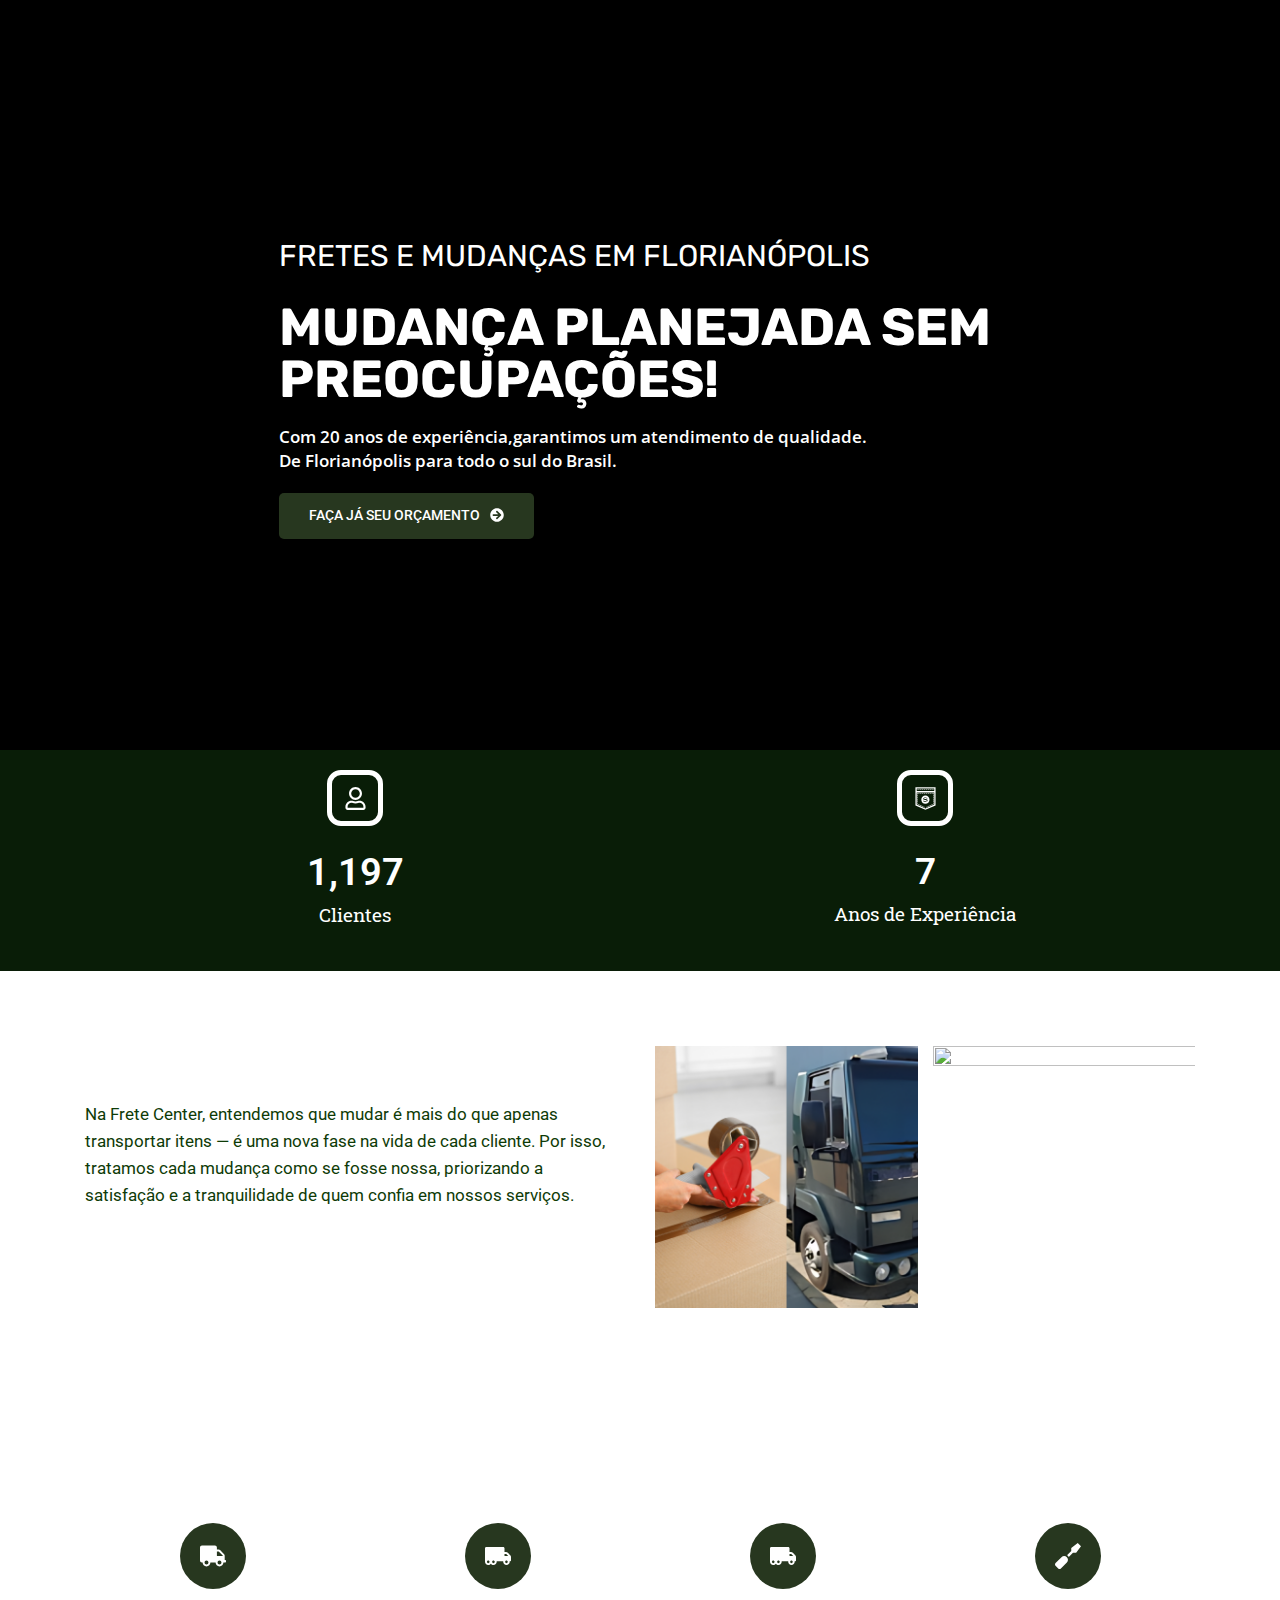
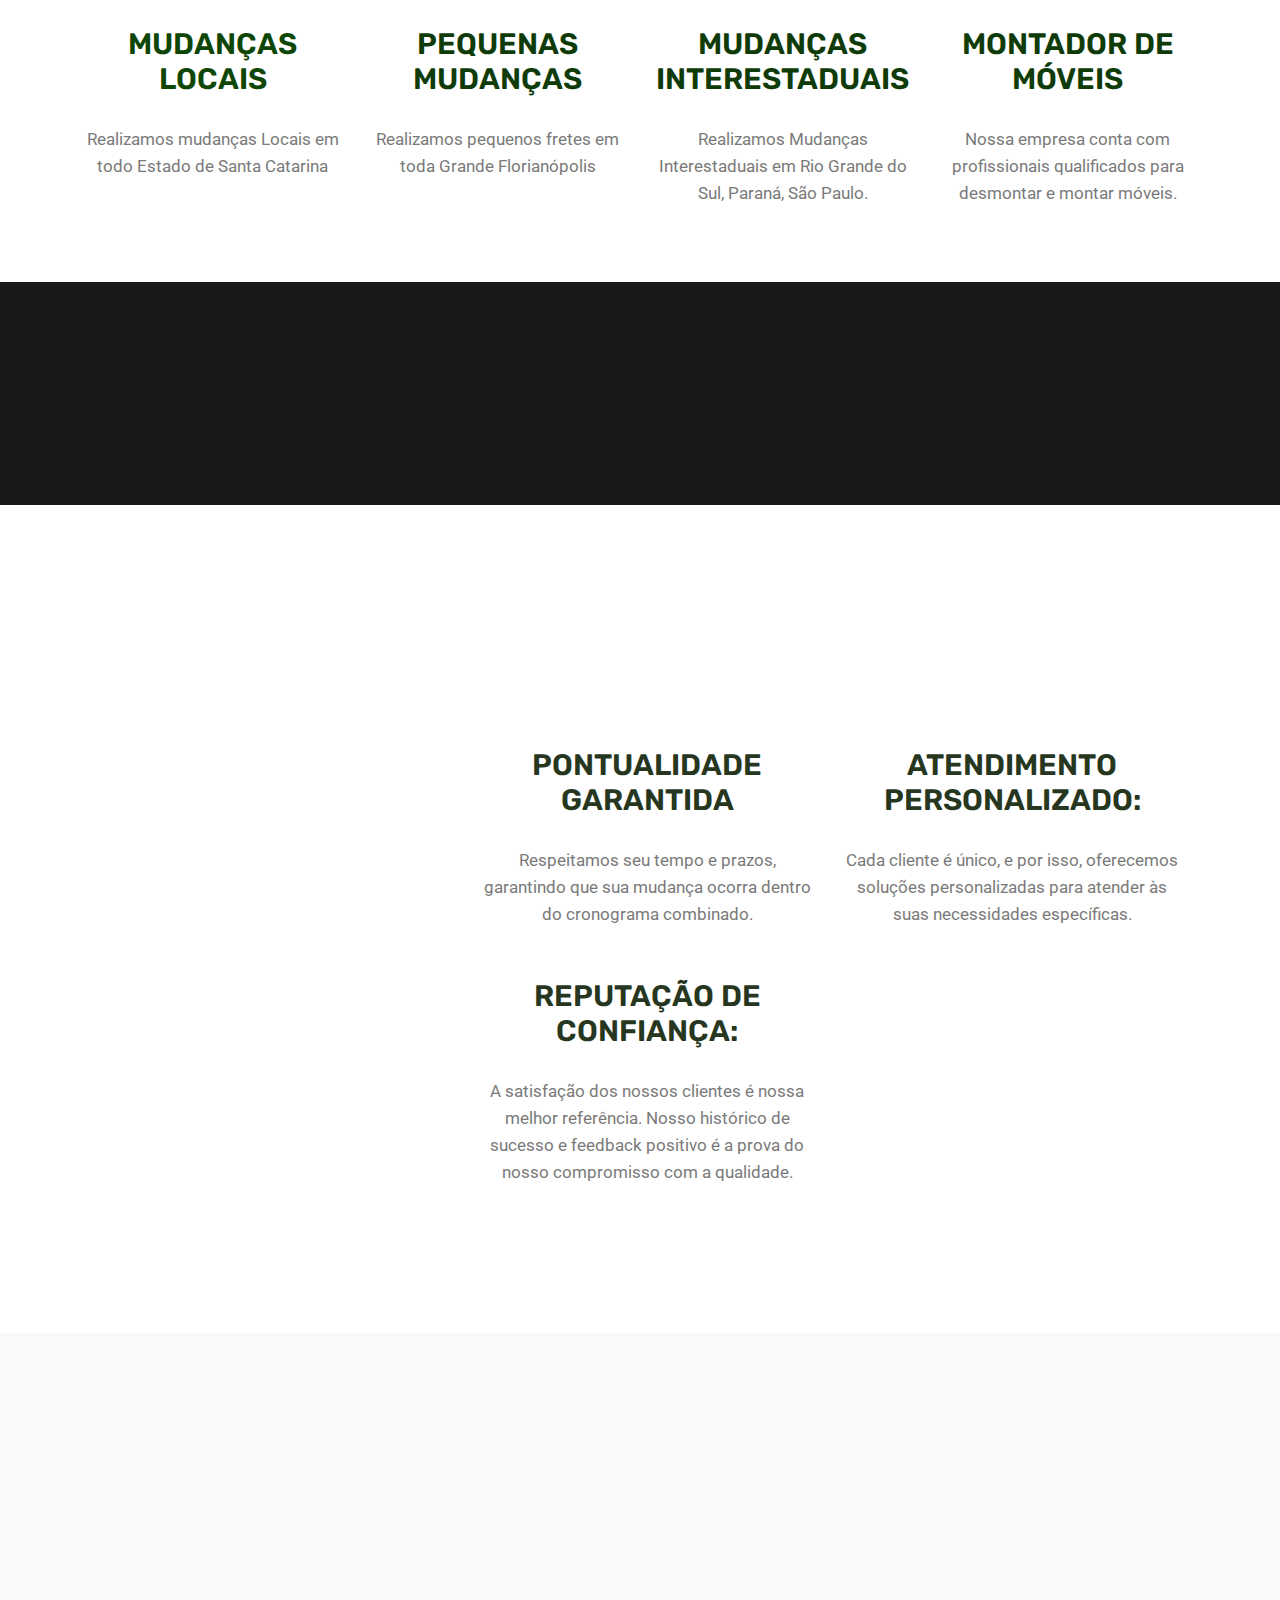
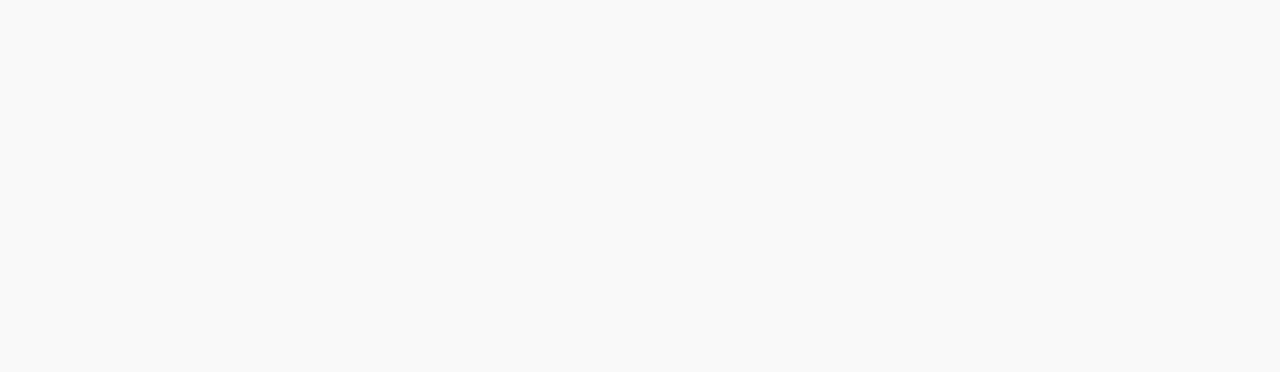
==== commit 43aced3b: "Deploying" ====
--- a/index.html
+++ b/index.html
@@ -59,26 +59,10 @@
 <link rel="stylesheet" id="elementor-frontend-css" href="/wp-content/plugins/elementor/assets/css/frontend.min.css?ver=3.25.3" media="all">
 <link rel="stylesheet" id="swiper-css" href="/wp-content/plugins/elementor/assets/lib/swiper/v8/css/swiper.min.css?ver=8.4.5" media="all">
 <link rel="stylesheet" id="e-swiper-css" href="/wp-content/plugins/elementor/assets/css/conditionals/e-swiper.min.css?ver=3.25.3" media="all">
-<link rel="stylesheet" id="elementor-post-6-css" href="/wp-content/uploads/elementor/css/post-6.css?ver=1730384323" media="all">
-<link rel="stylesheet" id="widget-text-editor-css" href="/wp-content/plugins/elementor/assets/css/widget-text-editor.min.css?ver=3.25.3" media="all">
-<link rel="stylesheet" id="widget-heading-css" href="/wp-content/plugins/elementor/assets/css/widget-heading.min.css?ver=3.25.3" media="all">
-<link rel="stylesheet" id="e-animation-sink-css" href="/wp-content/plugins/elementor/assets/lib/animations/styles/e-animation-sink.min.css?ver=3.25.3" media="all">
-<link rel="stylesheet" id="e-animation-fadeIn-css" href="/wp-content/plugins/elementor/assets/lib/animations/styles/fadeIn.min.css?ver=3.25.3" media="all">
-<link rel="stylesheet" id="widget-counter-css" href="/wp-content/plugins/elementor/assets/css/widget-counter.min.css?ver=3.25.3" media="all">
-<link rel="stylesheet" id="widget-image-gallery-css" href="/wp-content/plugins/elementor/assets/css/widget-image-gallery.min.css?ver=3.25.3" media="all">
-<link rel="stylesheet" id="e-animation-fadeInDown-css" href="/wp-content/plugins/elementor/assets/lib/animations/styles/fadeInDown.min.css?ver=3.25.3" media="all">
-<link rel="stylesheet" id="widget-spacer-css" href="/wp-content/plugins/elementor/assets/css/widget-spacer.min.css?ver=3.25.3" media="all">
-<link rel="stylesheet" id="e-animation-fadeInUp-css" href="/wp-content/plugins/elementor/assets/lib/animations/styles/fadeInUp.min.css?ver=3.25.3" media="all">
-<link rel="stylesheet" id="widget-icon-box-css" href="/wp-content/plugins/elementor/assets/css/widget-icon-box.min.css?ver=3.25.3" media="all">
-<link rel="stylesheet" id="widget-image-css" href="/wp-content/plugins/elementor/assets/css/widget-image.min.css?ver=3.25.3" media="all">
-<link rel="stylesheet" id="widget-google_maps-css" href="/wp-content/plugins/elementor/assets/css/widget-google_maps.min.css?ver=3.25.3" media="all">
-<link rel="stylesheet" id="e-animation-fadeInLeft-css" href="/wp-content/plugins/elementor/assets/lib/animations/styles/fadeInLeft.min.css?ver=3.25.3" media="all">
-<link rel="stylesheet" id="e-animation-fadeInRight-css" href="/wp-content/plugins/elementor/assets/lib/animations/styles/fadeInRight.min.css?ver=3.25.3" media="all">
-<link rel="stylesheet" id="elementor-post-7-css" href="/wp-content/uploads/elementor/css/post-7.css?ver=1730829943" media="all">
+<link rel="stylesheet" id="elementor-post-6-css" href="/wp-content/uploads/elementor/css/post-6.css?ver=1730918501" media="all">
+<link rel="stylesheet" id="elementor-post-7-css" href="/wp-content/uploads/elementor/css/post-7.css?ver=1730918501" media="all">
 <link rel="stylesheet" id="google-fonts-1-css" href="https://fonts.googleapis.com/css?family=Roboto%3A100%2C100italic%2C200%2C200italic%2C300%2C300italic%2C400%2C400italic%2C500%2C500italic%2C600%2C600italic%2C700%2C700italic%2C800%2C800italic%2C900%2C900italic%7CRoboto+Slab%3A100%2C100italic%2C200%2C200italic%2C300%2C300italic%2C400%2C400italic%2C500%2C500italic%2C600%2C600italic%2C700%2C700italic%2C800%2C800italic%2C900%2C900italic%7CRubik%3A100%2C100italic%2C200%2C200italic%2C300%2C300italic%2C400%2C400italic%2C500%2C500italic%2C600%2C600italic%2C700%2C700italic%2C800%2C800italic%2C900%2C900italic%7COpen+Sans%3A100%2C100italic%2C200%2C200italic%2C300%2C300italic%2C400%2C400italic%2C500%2C500italic%2C600%2C600italic%2C700%2C700italic%2C800%2C800italic%2C900%2C900italic%7CKoHo%3A100%2C100italic%2C200%2C200italic%2C300%2C300italic%2C400%2C400italic%2C500%2C500italic%2C600%2C600italic%2C700%2C700italic%2C800%2C800italic%2C900%2C900italic%7CMontserrat%3A100%2C100italic%2C200%2C200italic%2C300%2C300italic%2C400%2C400italic%2C500%2C500italic%2C600%2C600italic%2C700%2C700italic%2C800%2C800italic%2C900%2C900italic&#038;display=swap&#038;ver=6.6.2" media="all">
 <link rel="preconnect" href="https://fonts.gstatic.com/" crossorigin>
-<script src="/wp-includes/js/jquery/jquery.min.js?ver=3.7.1" id="jquery-core-js"></script>
-<script src="/wp-includes/js/jquery/jquery-migrate.min.js?ver=3.4.1" id="jquery-migrate-js"></script>
 <link rel="https://api.w.org/" href="/wp-json/">
 <link rel="alternate" title="JSON" type="application/json" href="/wp-json/wp/v2/pages/7">
 <link rel="EditURI" type="application/rsd+xml" title="RSD" href="/xmlrpc.php?rsd">
@@ -87,7 +71,23 @@
 <link rel="shortlink" href="/">
 <link rel="alternate" title="oEmbed (JSON)" type="application/json+oembed" href="/wp-json/oembed/1.0/embed?url=%2F">
 <link rel="alternate" title="oEmbed (XML)" type="text/xml+oembed" href="/wp-json/oembed/1.0/embed?url=%2F#038;format=xml">
-<meta name="generator" content="Elementor 3.25.3; features: e_font_icon_svg, additional_custom_breakpoints, e_optimized_control_loading, e_element_cache; settings: css_print_method-external, google_font-enabled, font_display-swap">
+<!-- HFCM by 99 Robots - Snippet # 1: Google Pixel -->
+<!-- Google tag (gtag.js) -->
+<script async src="https://www.googletagmanager.com/gtag/js?id=AW-16678141997"></script>
+<script>window.dataLayer = window.dataLayer || [];
+  function gtag(){dataLayer.push(arguments);}
+  gtag('js', new Date());
+
+  gtag('config', 'AW-16678141997');</script>
+<!-- /end HFCM by 99 Robots -->
+ 			<!-- Google Tag Manager -->
+		<script>(function(w,d,s,l,i){w[l]=w[l]||[];w[l].push({'gtm.start':
+		new Date().getTime(),event:'gtm.js'});var f=d.getElementsByTagName(s)[0],
+		j=d.createElement(s),dl=l!='dataLayer'?'&l='+l:'';j.async=true;j.src=
+		'https://www.googletagmanager.com/gtm.js?id='+i+dl;f.parentNode.insertBefore(j,f);
+		})(window,document,'script','dataLayer','GTM-K37RPWG3');</script>
+		<!-- End Google Tag Manager -->
+ 		<meta name="generator" content="Elementor 3.25.3; features: e_font_icon_svg, additional_custom_breakpoints, e_optimized_control_loading, e_element_cache; settings: css_print_method-external, google_font-enabled, font_display-swap">
 			<style>.e-con.e-parent:nth-of-type(n+4):not(.e-lazyloaded):not(.e-no-lazyload),
 				.e-con.e-parent:nth-of-type(n+4):not(.e-lazyloaded):not(.e-no-lazyload) * {
 					background-image: none !important;
@@ -111,7 +111,10 @@
 	<meta name="viewport" content="width=device-width, initial-scale=1.0, viewport-fit=cover">
 </head>
 <body class="home page-template page-template-elementor_canvas page page-id-7 wp-embed-responsive elementor-default elementor-template-canvas elementor-kit-6 elementor-page elementor-page-7">
-			<div data-elementor-type="wp-page" data-elementor-id="7" class="elementor elementor-7">
+	 			<!-- Google Tag Manager (noscript) -->
+ 			<noscript><iframe src="https://www.googletagmanager.com/ns.html?id=GTM-K37RPWG3" height="0" width="0" style="display:none;visibility:hidden"></iframe></noscript>
+ 			<!-- End Google Tag Manager (noscript) -->
+ 				<div data-elementor-type="wp-page" data-elementor-id="7" class="elementor elementor-7">
 						<header class="elementor-section elementor-top-section elementor-element elementor-element-22c9c7cb elementor-section-height-min-height elementor-section-content-middle elementor-section-boxed elementor-section-height-default elementor-section-items-middle" data-id="22c9c7cb" data-element_type="section" data-settings="{&quot;background_background&quot;:&quot;classic&quot;,&quot;animation&quot;:&quot;none&quot;}">
 							<div class="elementor-background-overlay"></div>
 							<div class="elementor-container elementor-column-gap-extended">
@@ -623,7 +626,21 @@
 				events.forEach( ( event ) => {
 					document.addEventListener( event, lazyloadRunObserver );
 				} );</script>
-			<script id="wp-block-template-skip-link-js-after">( function() {
+			<link rel="stylesheet" id="widget-text-editor-css" href="/wp-content/plugins/elementor/assets/css/widget-text-editor.min.css?ver=3.25.3" media="all">
+<link rel="stylesheet" id="widget-heading-css" href="/wp-content/plugins/elementor/assets/css/widget-heading.min.css?ver=3.25.3" media="all">
+<link rel="stylesheet" id="e-animation-sink-css" href="/wp-content/plugins/elementor/assets/lib/animations/styles/e-animation-sink.min.css?ver=3.25.3" media="all">
+<link rel="stylesheet" id="e-animation-fadeIn-css" href="/wp-content/plugins/elementor/assets/lib/animations/styles/fadeIn.min.css?ver=3.25.3" media="all">
+<link rel="stylesheet" id="widget-counter-css" href="/wp-content/plugins/elementor/assets/css/widget-counter.min.css?ver=3.25.3" media="all">
+<link rel="stylesheet" id="widget-image-gallery-css" href="/wp-content/plugins/elementor/assets/css/widget-image-gallery.min.css?ver=3.25.3" media="all">
+<link rel="stylesheet" id="e-animation-fadeInDown-css" href="/wp-content/plugins/elementor/assets/lib/animations/styles/fadeInDown.min.css?ver=3.25.3" media="all">
+<link rel="stylesheet" id="widget-spacer-css" href="/wp-content/plugins/elementor/assets/css/widget-spacer.min.css?ver=3.25.3" media="all">
+<link rel="stylesheet" id="e-animation-fadeInUp-css" href="/wp-content/plugins/elementor/assets/lib/animations/styles/fadeInUp.min.css?ver=3.25.3" media="all">
+<link rel="stylesheet" id="widget-icon-box-css" href="/wp-content/plugins/elementor/assets/css/widget-icon-box.min.css?ver=3.25.3" media="all">
+<link rel="stylesheet" id="widget-image-css" href="/wp-content/plugins/elementor/assets/css/widget-image.min.css?ver=3.25.3" media="all">
+<link rel="stylesheet" id="widget-google_maps-css" href="/wp-content/plugins/elementor/assets/css/widget-google_maps.min.css?ver=3.25.3" media="all">
+<link rel="stylesheet" id="e-animation-fadeInLeft-css" href="/wp-content/plugins/elementor/assets/lib/animations/styles/fadeInLeft.min.css?ver=3.25.3" media="all">
+<link rel="stylesheet" id="e-animation-fadeInRight-css" href="/wp-content/plugins/elementor/assets/lib/animations/styles/fadeInRight.min.css?ver=3.25.3" media="all">
+<script id="wp-block-template-skip-link-js-after">( function() {
 		var skipLinkTarget = document.querySelector( 'main' ),
 			sibling,
 			skipLinkTargetID,
@@ -661,11 +678,13 @@
 		// Inject the skip link.
 		sibling.parentElement.insertBefore( skipLink, sibling );
 	}() );</script>
+<script src="/wp-includes/js/jquery/jquery.min.js?ver=3.7.1" id="jquery-core-js"></script>
+<script src="/wp-includes/js/jquery/jquery-migrate.min.js?ver=3.4.1" id="jquery-migrate-js"></script>
 <script src="/wp-content/plugins/elementor/assets/lib/jquery-numerator/jquery-numerator.min.js?ver=0.2.1" id="jquery-numerator-js"></script>
 <script src="/wp-content/plugins/elementor/assets/js/webpack.runtime.min.js?ver=3.25.3" id="elementor-webpack-runtime-js"></script>
 <script src="/wp-content/plugins/elementor/assets/js/frontend-modules.min.js?ver=3.25.3" id="elementor-frontend-modules-js"></script>
 <script src="/wp-includes/js/jquery/ui/core.min.js?ver=1.13.3" id="jquery-ui-core-js"></script>
-<script id="elementor-frontend-js-before">var elementorFrontendConfig = {"environmentMode":{"edit":false,"wpPreview":false,"isScriptDebug":false},"i18n":{"shareOnFacebook":"Compartilhar no Facebook","shareOnTwitter":"Compartilhar no Twitter","pinIt":"Fixar","download":"Baixar","downloadImage":"Baixar imagem","fullscreen":"Tela cheia","zoom":"Zoom","share":"Compartilhar","playVideo":"Reproduzir vídeo","previous":"Anterior","next":"Próximo","close":"Fechar","a11yCarouselWrapperAriaLabel":"Carrossel | Rolagem horizontal: Setas para esquerda e direita","a11yCarouselPrevSlideMessage":"Slide anterior","a11yCarouselNextSlideMessage":"Próximo slide","a11yCarouselFirstSlideMessage":"Este é o primeiro slide","a11yCarouselLastSlideMessage":"Este é o último slide","a11yCarouselPaginationBulletMessage":"Ir para o slide"},"is_rtl":false,"breakpoints":{"xs":0,"sm":480,"md":768,"lg":1025,"xl":1440,"xxl":1600},"responsive":{"breakpoints":{"mobile":{"label":"Dispositivos móveis no modo retrato","value":767,"default_value":767,"direction":"max","is_enabled":true},"mobile_extra":{"label":"Dispositivos móveis no modo paisagem","value":880,"default_value":880,"direction":"max","is_enabled":false},"tablet":{"label":"Tablet no modo retrato","value":1024,"default_value":1024,"direction":"max","is_enabled":true},"tablet_extra":{"label":"Tablet no modo paisagem","value":1200,"default_value":1200,"direction":"max","is_enabled":false},"laptop":{"label":"Notebook","value":1366,"default_value":1366,"direction":"max","is_enabled":false},"widescreen":{"label":"Tela ampla (widescreen)","value":2400,"default_value":2400,"direction":"min","is_enabled":false}},"hasCustomBreakpoints":false},"version":"3.25.3","is_static":false,"experimentalFeatures":{"e_font_icon_svg":true,"additional_custom_breakpoints":true,"container":true,"e_swiper_latest":true,"e_nested_atomic_repeaters":true,"e_optimized_control_loading":true,"e_onboarding":true,"e_css_smooth_scroll":true,"home_screen":true,"nested-elements":true,"editor_v2":true,"e_element_cache":true,"link-in-bio":true,"floating-buttons":true,"launchpad-checklist":true},"urls":{"assets":"\/wp-content\/plugins\/elementor\/assets\/","ajaxurl":"\/wp-admin\/admin-ajax.php","uploadUrl":"\/wp-content\/uploads"},"nonces":{"floatingButtonsClickTracking":"7916fe110d"},"swiperClass":"swiper","settings":{"page":[],"editorPreferences":[]},"kit":{"active_breakpoints":["viewport_mobile","viewport_tablet"],"global_image_lightbox":"yes","lightbox_enable_counter":"yes","lightbox_enable_fullscreen":"yes","lightbox_enable_zoom":"yes","lightbox_enable_share":"yes","lightbox_title_src":"title","lightbox_description_src":"description"},"post":{"id":7,"title":"Frete%20Center","excerpt":"","featuredImage":false}};</script>
+<script id="elementor-frontend-js-before">var elementorFrontendConfig = {"environmentMode":{"edit":false,"wpPreview":false,"isScriptDebug":false},"i18n":{"shareOnFacebook":"Compartilhar no Facebook","shareOnTwitter":"Compartilhar no Twitter","pinIt":"Fixar","download":"Baixar","downloadImage":"Baixar imagem","fullscreen":"Tela cheia","zoom":"Zoom","share":"Compartilhar","playVideo":"Reproduzir vídeo","previous":"Anterior","next":"Próximo","close":"Fechar","a11yCarouselWrapperAriaLabel":"Carrossel | Rolagem horizontal: Setas para esquerda e direita","a11yCarouselPrevSlideMessage":"Slide anterior","a11yCarouselNextSlideMessage":"Próximo slide","a11yCarouselFirstSlideMessage":"Este é o primeiro slide","a11yCarouselLastSlideMessage":"Este é o último slide","a11yCarouselPaginationBulletMessage":"Ir para o slide"},"is_rtl":false,"breakpoints":{"xs":0,"sm":480,"md":768,"lg":1025,"xl":1440,"xxl":1600},"responsive":{"breakpoints":{"mobile":{"label":"Dispositivos móveis no modo retrato","value":767,"default_value":767,"direction":"max","is_enabled":true},"mobile_extra":{"label":"Dispositivos móveis no modo paisagem","value":880,"default_value":880,"direction":"max","is_enabled":false},"tablet":{"label":"Tablet no modo retrato","value":1024,"default_value":1024,"direction":"max","is_enabled":true},"tablet_extra":{"label":"Tablet no modo paisagem","value":1200,"default_value":1200,"direction":"max","is_enabled":false},"laptop":{"label":"Notebook","value":1366,"default_value":1366,"direction":"max","is_enabled":false},"widescreen":{"label":"Tela ampla (widescreen)","value":2400,"default_value":2400,"direction":"min","is_enabled":false}},"hasCustomBreakpoints":false},"version":"3.25.3","is_static":false,"experimentalFeatures":{"e_font_icon_svg":true,"additional_custom_breakpoints":true,"container":true,"e_swiper_latest":true,"e_nested_atomic_repeaters":true,"e_optimized_control_loading":true,"e_onboarding":true,"e_css_smooth_scroll":true,"home_screen":true,"nested-elements":true,"editor_v2":true,"e_element_cache":true,"link-in-bio":true,"floating-buttons":true,"launchpad-checklist":true},"urls":{"assets":"\/wp-content\/plugins\/elementor\/assets\/","ajaxurl":"\/wp-admin\/admin-ajax.php","uploadUrl":"\/wp-content\/uploads"},"nonces":{"floatingButtonsClickTracking":"e8267bb9d5"},"swiperClass":"swiper","settings":{"page":[],"editorPreferences":[]},"kit":{"active_breakpoints":["viewport_mobile","viewport_tablet"],"global_image_lightbox":"yes","lightbox_enable_counter":"yes","lightbox_enable_fullscreen":"yes","lightbox_enable_zoom":"yes","lightbox_enable_share":"yes","lightbox_title_src":"title","lightbox_description_src":"description"},"post":{"id":7,"title":"Frete%20Center","excerpt":"","featuredImage":false}};</script>
 <script src="/wp-content/plugins/elementor/assets/js/frontend.min.js?ver=3.25.3" id="elementor-frontend-js"></script>
 	</body>
 </html>